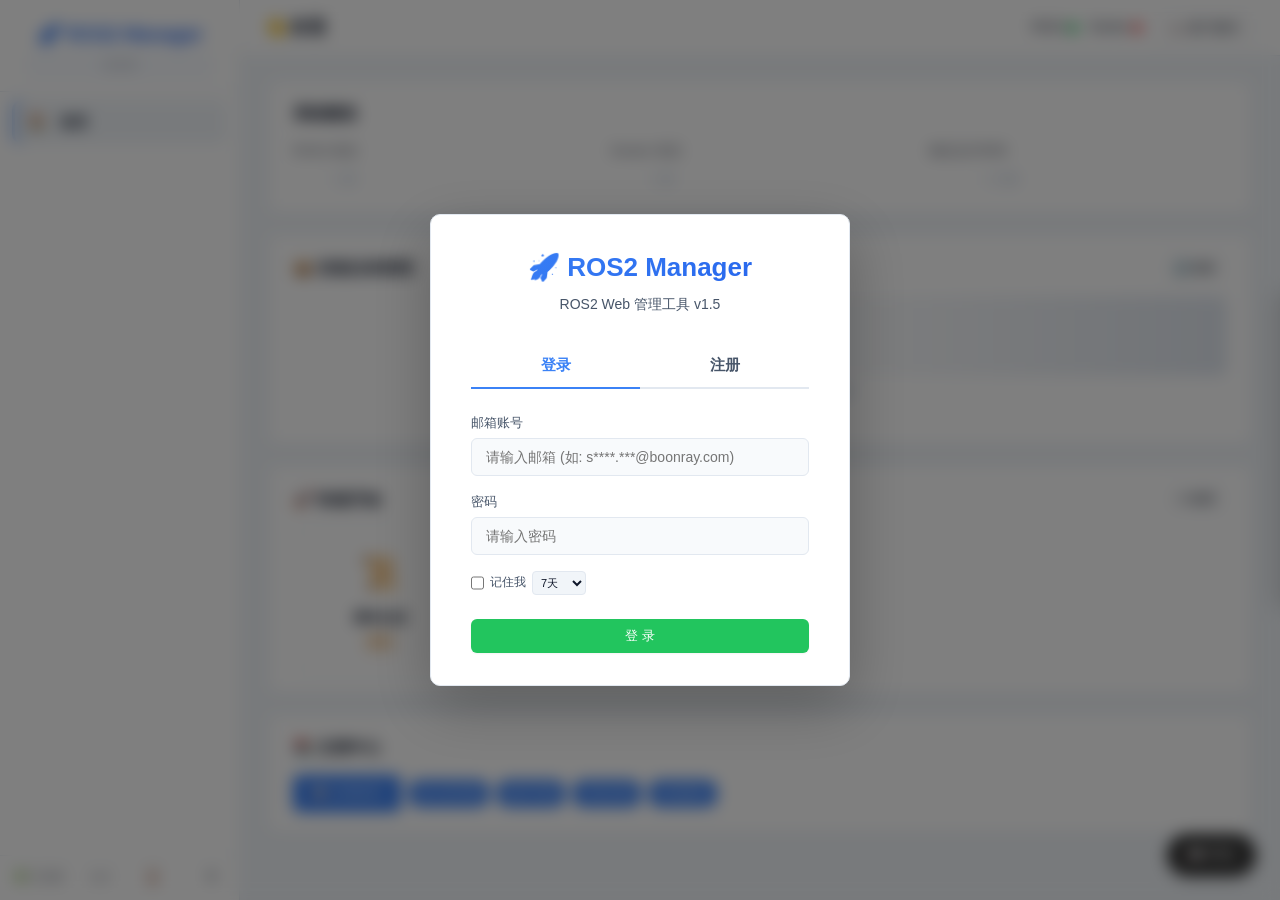
==== frontend/index.html @ 26617438 "first commit" ====
<!--
版权所有：上海伯镭科技有限公司
@File    :  index.html
@Time    :  2026/06/26 10:26:00
@Author  :  Fox
@Version :  3.5
@Desc    :  ROS2 Web 管理工具 - 前端主页面

            代码结构：
            1. 页面元信息与外部依赖
            2. 登录注册弹窗
            3. 侧边栏导航
            4. 主内容面板
            5. 脚本与运行时依赖
            8. 启动入口
-->
<!DOCTYPE html>
<html lang="zh-CN">
<head>
    <meta charset="UTF-8" />
    <meta name="viewport" content="width=device-width, initial-scale=1.0" />
    <title>ROS2 Web Manager v2.0</title>

    <!-- ===== 外部依赖 ===== -->
    <!-- xterm.css 已改为按需加载（首次打开终端时由 loadTerminalModule 注入） -->

    <!-- ===== 自定义样式 ===== -->
    <link rel="stylesheet" href="css/sj_style.css" />
    <!-- onboarding.css 非首屏关键，异步加载避免阻塞渲染 -->
    <link rel="stylesheet" href="css/onboarding.css" media="print" onload="this.media='all'" />
    <style>
        /* API 文档模态框样式 */
        #apiDocsModal {
            align-items: flex-start !important;
            padding-top: 3vh !important;
        }
        #apiDocsModal .modal-content {
            transform: none !important;
            animation: none !important;
        }
        #apiDocsModal #apiDocsModalContent {
            background: var(--bg-card);
            border: 1px solid var(--border-color);
            border-radius: var(--radius);
            box-shadow: 0 10px 60px rgba(0,0,0,0.3);
            height: 92vh;
            width: 95vw;
            max-width: 95vw;
            display: flex;
            flex-direction: column;
            overflow: hidden;
        }
        #apiDocsModal #apiDocsContainer {
            flex: 1;
            position: relative;
            overflow: hidden;
            background: white;
        }
        /* 骨架屏 */
        .skeleton {
            background: linear-gradient(90deg, var(--bg-secondary) 25%, var(--border-color) 50%, var(--bg-secondary) 75%);
            background-size: 200% 100%;
            animation: skeleton-loading 1.5s infinite;
            border-radius: 4px;
        }
        @keyframes skeleton-loading {
            0% { background-position: 200% 0; }
            100% { background-position: -200% 0; }
        }
        .skeleton-line { height: 14px; margin: 6px 0; border-radius: 4px; }
        .skeleton-block { height: 80px; border-radius: 8px; margin: 8px 0; }
        /* 安装包上传 */
        .upload-zone {
            border: 2px dashed var(--border-color);
            border-radius: 12px;
            padding: 40px 20px;
            text-align: center;
            cursor: pointer;
            transition: all 0.2s;
            background: var(--bg-primary);
        }
        .upload-zone:hover, .upload-zone.dragover {
            border-color: var(--primary);
            background: rgba(99,102,241,0.05);
        }
        .upload-zone.uploading { pointer-events: none; opacity: 0.7; }
        .install-tree {
            font-family: 'Courier New', monospace;
            font-size: 13px;
            max-height: 280px;
            overflow-y: auto;
            background: var(--bg-secondary);
            border-radius: 8px;
            padding: 12px;
            line-height: 1.8;
        }
        .install-tree .tree-dir { color: var(--primary); font-weight: 600; }
        .install-tree .tree-file { color: var(--text-secondary); }
        .progress-bar-container {
            height: 8px; background: var(--bg-secondary);
            border-radius: 4px; overflow: hidden;
            margin-top: 12px; display: none;
        }
        .progress-bar-fill {
            height: 100%; background: var(--primary);
            border-radius: 4px; width: 0%; transition: width 0.3s;
        }
        .port-warning {
            background: #fff3cd; color: #856404;
            border: 1px solid #ffc107; border-radius: 6px;
            padding: 8px 12px; margin-top: 8px; font-size: 13px;
        }
        [data-theme="dark"] .port-warning {
            background: #4a3f00; color: #ffcc00; border-color: #856404;
        }
    </style>
    
    <!-- ===== Favicon ===== -->
    <link rel="icon" href="/ui/favicon.ico" type="image/x-icon" />
</head>
<body data-theme="light">

    <!-- ============================================================
    Toast 容器
    ============================================================ -->
    <div class="toast-container" id="toastContainer"></div>

    <!-- 自定义确认对话框 -->
    <div id="customConfirmModal" style="display:none;position:fixed;top:0;left:0;width:100%;height:100%;background:rgba(0,0,0,0.5);z-index:99999;align-items:center;justify-content:center;">
        <div style="background:var(--bg-primary);border-radius:12px;padding:28px;max-width:400px;width:90%;box-shadow:0 8px 32px rgba(0,0,0,0.3);">
            <div id="customConfirmMessage" style="font-size:15px;color:var(--text-primary);margin-bottom:20px;line-height:1.6;"></div>
            <div style="display:flex;gap:10px;justify-content:flex-end;">
                <button id="customConfirmCancel" class="btn btn-outline" style="padding:8px 20px;border-radius:8px;">取消</button>
                <button id="customConfirmOk" class="btn btn-danger" style="padding:8px 20px;border-radius:8px;background:#dc3545;color:white;border:none;">确定</button>
            </div>
        </div>
    </div>

    <!-- ============================================================
    右下角帮助按钮和面板
    ============================================================ -->
    <button class="help-float-btn" id="helpFloatBtn" onclick="toggleHelpPanel()" style="background:#333; color:#fff; border-color:#333;">
        📖 帮助
    </button>
    <div class="help-panel-overlay" id="helpPanelOverlay" style="display:none" onclick="closeHelpPanel()"></div>
    <div class="help-panel-modal" id="helpPanelModal">
        <div class="help-panel-header">
            <span class="help-panel-title">📖 帮助文档</span>
            <button class="help-panel-close" onclick="closeHelpPanel()">✕</button>
        </div>
        <div class="help-panel-body">
            <div class="help-panel-tabs" id="helpPanelTabs">
            </div>
            <div class="help-panel-content">
                <div id="helpPanelContent" class="help-panel-content-view" style="white-space:pre-wrap; padding:12px; background:var(--bg-input); border-radius:var(--radius); min-height:200px; max-height:400px; overflow-y:auto;"></div>
                <div class="help-panel-actions" style="display:none">
                    <button class="btn btn-sm" onclick="saveHelpContent(currentHelpTab)">💾 保存</button>
                    <button class="btn btn-sm btn-outline" onclick="loadHelpContent(currentHelpTab)">↩ 重置</button>
                </div>
            </div>
        </div>
    </div>

    <!-- ============================================================
    登录/注册遮罩层
    ============================================================ -->
    <div class="auth-overlay" id="authOverlay">
        <div class="auth-modal">
            <div class="auth-header">
                <h2>🚀 ROS2 Manager</h2>
                <p>ROS2 Web 管理工具 v1.5</p>
            </div>
            <!-- 登录表单 -->
            <div class="auth-form" id="loginForm">
                <div class="auth-tabs">
                    <span class="auth-tab active" data-tab="login" onclick="switchAuthTab('login')">登录</span>
                    <span class="auth-tab" data-tab="register" onclick="switchAuthTab('register')">注册</span>
                </div>
                <div class="auth-body">
                    <div class="auth-field">
                        <label>邮箱账号</label>
                        <input type="text" id="loginUsername" placeholder="请输入邮箱 (如: s****.***@boonray.com)" />
                    </div>
                    <div class="auth-field">
                        <label>密码</label>
                        <input type="password" id="loginPassword" placeholder="请输入密码" />
                    </div>
                    <div style="display:flex;align-items:center;gap:6px;margin-bottom:4px;flex-wrap:wrap;">
                        <input type="checkbox" id="loginRememberMe" style="width:auto;margin:0;">
                        <label for="loginRememberMe" style="font-size:12px;color:var(--text-secondary);cursor:pointer;margin:0;">记住我</label>
                        <select id="loginRememberDays" style="font-size:11px;padding:2px 4px;height:24px;border:1px solid var(--border-color);border-radius:4px;background:var(--bg-primary);color:var(--text-primary);">
                            <option value="7">7天</option>
                            <option value="15">15天</option>
                            <option value="30">30天</option>
                        </select>
                    </div>
                    <button class="btn btn-success auth-btn" onclick="if(typeof handleLogin==='function'){handleLogin();}else{console.error('handleLogin 未定义，请检查 sj_script.js 是否加载完成');}">登 录</button>
                    <div class="auth-error" id="loginError"></div>
                </div>
            </div>
            <!-- 注册表单 -->
            <div class="auth-form" id="registerForm" style="display:none;">
                <div class="auth-tabs">
                    <span class="auth-tab" data-tab="login" onclick="switchAuthTab('login')">登录</span>
                    <span class="auth-tab active" data-tab="register" onclick="switchAuthTab('register')">注册</span>
                </div>
                <div class="auth-body">
                    <div class="auth-field">
                        <label>用户名</label>
                        <input type="text" id="registerUsername" placeholder="请输入用户名" />
                        <small style="color:var(--text-muted);font-size:11px;display:block;margin-top:2px;">格式：名.姓@boonray.com（如 john.doe@boonray.com）</small>
                    </div>
                    <div class="auth-field">
                        <label>密码</label>
                        <input type="password" id="registerPassword" placeholder="请输入密码（至少6位）" />
                        <small style="color:var(--text-muted);font-size:11px;display:block;margin-top:2px;">首字母大写，含字母、特殊符号，不含连续数字（如 123、456）</small>
                    </div>
                    <div class="auth-field">
                        <label>确认密码</label>
                        <input type="password" id="registerPasswordConfirm" placeholder="请再次输入密码" />
                    </div>
                    <button class="btn btn-success auth-btn" onclick="handleRegister()">注 册</button>
                    <div class="auth-error" id="registerError"></div>
                    <div style="text-align:center;margin-top:8px;">
                        <small style="color:var(--text-muted);font-size:11px;">注册管理员需要审批？请联系 <a href="mailto:shijie.guo@boonray.com" style="color:var(--primary);">shijie.guo@boonray.com</a></small>
                    </div>
                </div>
            </div>
        </div>
    </div>

    <!-- ============================================================
    侧边栏 - 全新优雅设计
    ============================================================ -->
    <aside class="sidebar" id="sidebar">
        <!-- 头部 -->
        <div class="sidebar-header">
            <h2>🚀 ROS2 Manager</h2>
            <div class="version" id="sidebarUserInfo">未登录</div>
        </div>

        <!-- 导航菜单 -->
        <nav class="sidebar-nav" id="sidebarNav">
            <!-- 首页 -->
            <div class="nav-item active" data-panel="welcome" data-tip="🏠 首页">
                <span class="icon">🏠</span>
                <span class="label">首页</span>
            </div>

            <!-- 容器与脚本 -->
            <div class="nav-section" id="nav-section-containers">
                <div class="nav-section-title">容器与脚本</div>
                <div class="nav-item" data-panel="scripts" data-tip="📜 脚本" onclick="toggleSubMenu('scripts')">
                    <span class="icon">📜</span>
                    <span class="label">脚本生成</span>
                </div>
                <div class="nav-item nav-sub" data-panel="advanced-scripts" data-tip="📜 脚本增强" style="display:none;">
                    <span class="icon">📜</span>
                    <span class="label">脚本执行增强</span>
                </div>
                <div class="nav-item" data-panel="vehicle" data-tip="🚛 仿真车启动">
                    <span class="icon">🚛</span>
                    <span class="label">仿真车启动</span>
                </div>
                <div class="nav-item" data-panel="docker" data-tip="🐳 Docker" onclick="toggleSubMenu('docker')">
                    <span class="icon">🐳</span>
                    <span class="label">Docker 管理</span>
                </div>
                <div class="nav-item nav-sub" data-panel="advanced-docker" data-tip="🐳 容器增强" style="display:none;">
                    <span class="icon">🐳</span>
                    <span class="label">容器管理增强</span>
                </div>
                <div class="nav-item" data-panel="images" data-tip="💿 镜像">
                    <span class="icon">💿</span>
                    <span class="label">镜像管理</span>
                </div>
            </div>

            <!-- 工具箱 -->
            <div class="nav-section" id="nav-section-toolbox">
                <div class="nav-section-title">工具箱</div>
                <div class="nav-item" data-panel="traffic" data-tip="🚦 红绿灯">
                    <span class="icon">🚦</span>
                    <span class="label">红绿灯模拟</span>
                </div>
                <div class="nav-item" data-panel="advanced-fault" data-tip="💥 故障">
                    <span class="icon">💥</span>
                    <span class="label">故障注入</span>
                </div>
                <div class="nav-item" data-panel="tools" data-tip="⚙️ install配置">
                    <span class="icon">⚙️</span>
                    <span class="label">install配置</span>
                </div>
            </div>

            <!-- ROS2 功能控制 -->
            <div class="nav-section" id="nav-section-ros2">
                <div class="nav-section-title">ROS2 功能控制</div>
                <div class="nav-item" data-panel="simulation" data-tip="🎮 仿真">
                    <span class="icon">🎮</span>
                    <span class="label">仿真控制</span>
                </div>
                <div class="nav-item" data-panel="topics" data-tip="📡 话题">
                    <span class="icon">📡</span>
                    <span class="label">话题查看</span>
                </div>
                <div class="nav-item" data-panel="nodes" data-tip="🔷 节点">
                    <span class="icon">🔷</span>
                    <span class="label">节点管理</span>
                </div>
                <div class="nav-item" data-panel="services" data-tip="🔧 服务">
                    <span class="icon">🔧</span>
                    <span class="label">服务管理</span>
                </div>
                <div class="nav-item" data-panel="actions" data-tip="⚡ Action">
                    <span class="icon">⚡</span>
                    <span class="label">Action 管理</span>
                </div>
            </div>

            <!-- 工单系统 -->
            <div class="nav-section" id="nav-section-tickets">
                <div class="nav-section-title">🎫 工单系统</div>
                <div class="nav-item" data-panel="tickets" data-tip="🎫 工单列表">
                    <span class="icon">🎫</span>
                    <span class="label">工单管理</span>
                </div>
            </div>

            <!-- 高级功能 -->
            <div class="nav-section" id="nav-section-advanced">
                <div class="nav-section-title">🔧 高级功能</div>
                <div class="nav-item" data-panel="advanced-extend" data-tip="🔌 拓展">
                    <span class="icon">🔌</span>
                    <span class="label">拓展功能</span>
                </div>
                </div>

            <!-- 设置 -->
            <div class="nav-section" id="nav-section-settings">
                <div class="nav-section-title">⚙️ 设置</div>
                <div class="nav-item" data-panel="monitor" data-tip="📊 监控">
                    <span class="icon">📊</span>
                    <span class="label">系统监控</span>
                </div>
                <div class="nav-item" data-panel="api-manager" data-tip="📡 API">
                    <span class="icon">📡</span>
                    <span class="label">REST API 管理</span>
                </div>
                <div class="nav-item" data-panel="theme" data-tip="🎨 主题">
                    <span class="icon">🎨</span>
                    <span class="label">主题设置</span>
                </div>
                <div class="nav-item" data-panel="settings" data-tip="⚙️ 系统">
                    <span class="icon">⚙️</span>
                    <span class="label">系统设置</span>
                </div>
            </div>
        </nav>
        <!-- ★★★ 菜单防闪烁：在 HTML 解析阶段立即根据本地缓存的 role/permissions 显隐菜单项 ★★★ -->
        <script>
        (function(){
            try {
                var role = localStorage.getItem('ros2_web_role') || 'user';
                var perms = JSON.parse(localStorage.getItem('ros2_web_permissions') || '[]');
                var items = document.querySelectorAll('.sidebar-nav .nav-item[data-panel]');
                for (var i = 0; i < items.length; i++) {
                    var it = items[i];
                    if (it.classList.contains('nav-sub')) continue; // 子菜单由 initSubMenuVisibility 管理
                    var p = it.getAttribute('data-panel');
                    if (role === 'admin' || p === 'welcome' || perms.indexOf(p) !== -1) {
                        it.style.display = 'flex';
                    } else {
                        it.style.display = 'none';
                    }
                }
                // 非管理员：隐藏没有可见子项的分组标题
                if (role !== 'admin') {
                    var sections = document.querySelectorAll('.sidebar-nav .nav-section');
                    for (var s = 0; s < sections.length; s++) {
                        var kids = sections[s].querySelectorAll('.nav-item[data-panel]:not(.nav-sub)');
                        var any = false;
                        for (var k = 0; k < kids.length; k++) {
                            if (kids[k].style.display !== 'none') { any = true; break; }
                        }
                        sections[s].style.display = any ? '' : 'none';
                    }
                }
            } catch(e) { console.warn('菜单预渲染失败:', e); }
        })();
        </script>

        <!-- 底部状态栏 -->
        <div class="sidebar-footer">
            <span id="wsStatus">🟢 已连接</span>
            <span style="font-size:11px;" id="userRoleDisplay">user</span>
            <button class="footer-toggle" onclick="handleLogout()" title="退出登录">🚪</button>
            <button class="footer-toggle" id="sidebarToggleBtn" onclick="toggleSidebar()">◀</button>
        </div>
    </aside>

    <!-- ============================================================
    主内容
    ============================================================ -->
    <div class="main-content">
        <!-- 顶栏 -->
        <header class="topbar">
            <div class="topbar-left">
                <h3 id="panelTitle">👋 欢迎</h3>
            </div>
            <div class="topbar-right">
                <span style="font-size:12px;display:flex;align-items:center;gap:4px;">
                    ROS2 <span class="status-dot online" id="ros2Status"></span>
                </span>
                <span style="font-size:12px;display:flex;align-items:center;gap:4px;">
                    Docker <span class="status-dot offline" id="dockerStatus"></span>
                </span>
                <button onclick="Onboarding.startReview()" title="复习操作指引">📖 复习指引</button>
            </div>
        </header>

        <!-- 面板容器 -->
        <div class="panel-container" id="panelContainer">
            <!-- ============================================================
            面板：欢迎页面
            ============================================================ -->
            <div class="panel active" id="panel-welcome">
                <div class="card">
                    <div class="card-title">系统概览</div>
                    <div style="display:flex; flex-wrap:wrap; gap:20px;">
                        <div style="flex:1; min-width:150px;">
                            <div style="font-size:13px; opacity:0.7;">ROS2 状态</div>
                            <div style="font-size:20px; font-weight:600;" id="welcomeRos2Status"><span class="skeleton skeleton-line" style="display:inline-block;width:64px;vertical-align:middle;"></span></div>
                        </div>
                        <div style="flex:1; min-width:150px;">
                            <div style="font-size:13px; opacity:0.7;">Docker 状态</div>
                            <div style="font-size:20px; font-weight:600;" id="welcomeDockerStatus"><span class="skeleton skeleton-line" style="display:inline-block;width:64px;vertical-align:middle;"></span></div>
                        </div>
                        <div style="flex:1; min-width:180px;">
                            <div style="font-size:13px; opacity:0.7;">稳定运行时间</div>
                            <div style="font-size:20px; font-weight:600;" id="welcomeUptime"><span class="skeleton skeleton-line" style="display:inline-block;width:90px;vertical-align:middle;"></span></div>
                        </div>
                    </div>
                </div>
                <div class="card" id="installPackageCard">
                    <div class="card-title" style="display:flex;justify-content:space-between;align-items:center;">
                        <span>📦 安装目录管理</span>
                        <div style="display:flex;gap:6px;align-items:center;">
                            <!-- v3.6 管理员专属下拉切换器 -->
                            <select id="workspaceUserSelect" style="display:none;font-size:12px;padding:2px 6px;" onchange="onWorkspaceUserChange(this.value)" title="切换用户工作空间（仅管理员）"></select>
                            <button class="btn btn-sm btn-outline" onclick="checkInstallStatus()">🔄 刷新</button>
                        </div>
                    </div>
                    <div id="installStatusContent">
                        <div class="skeleton skeleton-block"></div>
                        <div class="skeleton skeleton-line" style="width:60%"></div>
                        <div class="skeleton skeleton-line" style="width:40%"></div>
                    </div>
                    <!-- v3.6 部署确认 & 操作历史入口 -->
                    <div id="installDeployBar" style="display:none;margin-top:10px;padding-top:10px;border-top:1px dashed #eee;">
                        <div class="btn-group" style="flex-wrap:wrap;gap:6px;">
                            <button class="btn btn-sm btn-success" id="deployBkBtn" onclick="deployInstallToBk()">🚀 部署到bk空间</button>
                            <button class="btn btn-sm btn-secondary" onclick="showBkHistoryModal()">📜 操作历史 / 回滚</button>
                        </div>
                    </div>
                </div>
                <div class="card">
                    <div class="card-title" style="display:flex;justify-content:space-between;align-items:center;">
                        <span>🚀 快速开始</span>
                        <button class="btn btn-sm btn-outline" onclick="showQuickStartConfig()">⚙ 配置</button>
                    </div>
                    <div class="welcome-grid" id="quickStartGrid">
                        <!-- 动态生成 -->
                    </div>
                </div>
                <div class="card">
                    <div class="card-title">📚 文档中心</div>
                    <div style="display:flex;gap:8px;flex-wrap:wrap;align-items:center;">
                        <a class="btn btn-primary" href="/doc/index.html" target="_blank">📖 文档首页</a>
                        <a class="btn btn-sm" href="/doc/onboarding.html" target="_blank">新入职手册</a>
                        <a class="btn btn-sm" href="/doc/operations.html" target="_blank">操作手册</a>
                        <a class="btn btn-sm" href="/doc/development.html" target="_blank">开发文档</a>
                        <a class="btn btn-sm" href="/doc/value-report.html" target="_blank">价值报告</a>
                    </div>
                </div>
            </div>

            <!-- ============================================================
            面板：仿真控制
            ============================================================ -->
            <div class="panel" id="panel-simulation">
                <div class="card">
                    <div class="card-title">🔼 启动仿真</div>
                    <div style="display:flex;gap:8px;flex-wrap:wrap">
                        <input type="text" id="launchCmd" placeholder="ros2 launch simulation_launches simulation.launch.py" style="flex:1;min-width:220px;">
                        <button class="btn btn-success" onclick="startSimulation()">▶ 启动</button>
                    </div>
                </div>
                <div class="card">
                    <div class="card-title">🕹 速度控制 (cmd_vel)</div>
                    <div class="cmd-vel-panel">
                        <div class="joystick-grid">
                            <div></div>
                            <button class="joystick-btn" onmousedown="sendVel(0.5,0)" onmouseup="sendVel(0,0)" ontouchstart="sendVel(0.5,0)" ontouchend="sendVel(0,0)">▲</button>
                            <div></div>
                            <button class="joystick-btn" onmousedown="sendVel(0,0.5)" onmouseup="sendVel(0,0)" ontouchstart="sendVel(0,0.5)" ontouchend="sendVel(0,0)">◀</button>
                            <button class="joystick-btn joystick-center" onclick="sendVel(0,0)">⏹</button>
                            <button class="joystick-btn" onmousedown="sendVel(0,-0.5)" onmouseup="sendVel(0,0)" ontouchstart="sendVel(0,-0.5)" ontouchend="sendVel(0,0)">▶</button>
                            <div></div>
                            <button class="joystick-btn" onmousedown="sendVel(-0.5,0)" onmouseup="sendVel(0,0)" ontouchstart="sendVel(-0.5,0)" ontouchend="sendVel(0,0)">▼</button>
                            <div></div>
                        </div>
                        <div class="speed-sliders">
                            <div class="slider-group"><label>线速度 X (m/s): <span id="linearVal">0.00</span></label><input type="range" id="linearSlider" min="-2" max="2" step="0.1" value="0" oninput="updateSliderVal()"></div>
                            <div class="slider-group"><label>角速度 Z (rad/s): <span id="angularVal">0.00</span></label><input type="range" id="angularSlider" min="-3" max="3" step="0.1" value="0" oninput="updateSliderVal()"></div>
                            <div class="slider-group"><label>话题:</label><input type="text" id="cmdVelTopic" value="/cmd_vel" style="width:100%"></div>
                            <button class="btn" onclick="sendSliderVel()">📤 发送速度指令</button>
                        </div>
                    </div>
                </div>
            </div>

            <!-- ============================================================
            面板：话题查看
            ============================================================ -->
            <div class="panel" id="panel-topics">
                <div class="card" data-card-id="topics-main">
                    <div class="card-title" style="display:flex; justify-content:space-between; align-items:center;">
                        <span>活跃话题</span>
                        <span class="collapse-toggle" onclick="toggleCard('topics-main')"><span id="topics-main-icon">▼</span> 收起</span>
                    </div>
                    <div class="collapsible-content expanded" id="topics-main-content">
                        <div class="btn-group" style="margin-bottom:12px;flex-wrap:wrap;gap:6px;">
                            <input type="text" id="topicFilter" placeholder="🔍 筛选话题名称" style="flex:1;min-width:200px;" oninput="filterTopics()">
                            <button class="btn" onclick="loadTopics()">🔄 刷新</button>
                        </div>
                        <div style="overflow-x:auto">
                            <table class="data-table">
                                <thead><tr><th>话题名称</th><th>操作</th></tr></thead>
                                <tbody id="topicsTableBody"><tr><td colspan="2" style="text-align:center;opacity:0.5">点击刷新加载</td></tr></tbody>
                            </table>
                        </div>
                    </div>
                </div>
                <div class="card" id="topicDetailCard" style="display:none">
                    <div class="card-title">📋 详情: <span id="topicDetailName"></span></div>
                    <div id="topicDetailContent"></div>
                </div>
            </div>

            <!-- ============================================================
            面板：节点管理
            ============================================================ -->
            <div class="panel" id="panel-nodes">
                <div class="card" data-card-id="nodes-main">
                    <div class="card-title" style="display:flex; justify-content:space-between; align-items:center;">
                        <span>运行中的节点</span>
                        <span class="collapse-toggle" onclick="toggleCard('nodes-main')"><span id="nodes-main-icon">▼</span> 收起</span>
                    </div>
                    <div class="collapsible-content expanded" id="nodes-main-content">
                        <div class="btn-group" style="margin-bottom:12px;flex-wrap:wrap;gap:6px;">
                            <input type="text" id="nodeFilter" placeholder="🔍 筛选节点名称" style="flex:1;min-width:200px;" oninput="filterNodes()">
                            <button class="btn" onclick="loadNodes()">🔄 刷新</button>
                        </div>
                        <div style="overflow-x:auto">
                            <table class="data-table">
                                <thead><tr><th>节点名称</th><th>操作</th></tr></thead>
                                <tbody id="nodesTableBody"><tr><td colspan="2" style="text-align:center;opacity:0.5">点击刷新加载</td></tr></tbody>
                            </table>
                        </div>
                    </div>
                </div>
                <div class="card" id="nodeDetailCard" style="display:none">
                    <div class="card-title">📋 详情: <span id="nodeDetailName"></span></div>
                    <pre id="nodeDetailContent" style="white-space:pre-wrap;font-size:13px;background:var(--bg-input);padding:12px;border-radius:var(--radius);margin-top:8px;"></pre>
                </div>
                </div>

            <!-- ============================================================
            面板：服务管理
            ============================================================ -->
            <div class="panel" id="panel-services">
                <div class="card" data-card-id="services-main">
                    <div class="card-title" style="display:flex; justify-content:space-between; align-items:center;">
                        <span>可用服务</span>
                        <span class="collapse-toggle" onclick="toggleCard('services-main')"><span id="services-main-icon">▼</span> 收起</span>
                    </div>
                    <div class="collapsible-content expanded" id="services-main-content">
                        <div class="btn-group" style="margin-bottom:12px;flex-wrap:wrap;gap:6px;">
                            <input type="text" id="serviceFilter" placeholder="🔍 筛选服务名称" style="flex:1;min-width:200px;" oninput="filterServices()">
                            <button class="btn" onclick="loadServices()">🔄 刷新</button>
                        </div>
                        <div style="overflow-x:auto">
                            <table class="data-table">
                                <thead><tr><th>服务名称</th><th>操作</th></tr></thead>
                                <tbody id="servicesTableBody"><tr><td colspan="2" style="text-align:center;opacity:0.5">点击刷新加载</td></tr></tbody>
                            </table>
                        </div>
                    </div>
                </div>
                <div class="card" id="serviceCallCard" style="display:none">
                    <div class="card-title">📞 调用: <span id="serviceCallName"></span></div>
                    <div style="margin-bottom:8px"><label style="font-size:12px">类型: <span id="serviceCallType"></span></label></div>
                    <textarea id="serviceCallData" rows="4" style="width:100%;" placeholder="服务请求数据，如: &quot;{data: 1}&quot;"></textarea>
                    <button class="btn btn-success" onclick="callServiceAction()" style="margin-top:8px">📞 调用</button>
                    <pre id="serviceCallResult" style="margin-top:8px;white-space:pre-wrap;font-size:12px;max-height:200px;overflow-y:auto;background:var(--bg-input);padding:10px;border-radius:var(--radius);"></pre>
                </div>
                </div>

            <!-- ============================================================
            面板：Action 管理
            ============================================================ -->
            <div class="panel" id="panel-actions">
                <div class="card" data-card-id="actions-main">
                    <div class="card-title" style="display:flex; justify-content:space-between; align-items:center;">
                        <span>可用 Action</span>
                        <span class="collapse-toggle" onclick="toggleCard('actions-main')"><span id="actions-main-icon">▼</span> 收起</span>
                    </div>
                    <div class="collapsible-content expanded" id="actions-main-content">
                        <div class="btn-group" style="margin-bottom:12px">
                            <button class="btn" onclick="loadActions()">🔄 刷新</button>
                        </div>
                        <div style="overflow-x:auto">
                            <table class="data-table">
                                <thead><tr><th>Action 名称</th><th>操作</th></tr></thead>
                                <tbody id="actionsTableBody"><tr><td colspan="2" style="text-align:center;opacity:0.5">点击刷新加载</td></tr></tbody>
                            </table>
                        </div>
                    </div>
                </div>
                <div class="card" id="actionGoalCard" style="display:none">
                    <div class="card-title">🎯 发送目标: <span id="actionGoalName"></span></div>
                    <div style="margin-bottom:8px"><label style="font-size:12px">类型:</label><input type="text" id="actionGoalType" style="width:100%;margin-top:4px" placeholder="my_pkg/action/MyAction"></div>
                    <textarea id="actionGoalData" rows="4" style="width:100%;" placeholder="目标数据，如: &quot;{order: 1}&quot;"></textarea>
                    <button class="btn btn-success" onclick="sendActionGoal()" style="margin-top:8px">🎯 发送</button>
                    <pre id="actionGoalResult" style="margin-top:8px;white-space:pre-wrap;font-size:12px;max-height:200px;overflow-y:auto;background:var(--bg-input);padding:10px;border-radius:var(--radius);"></pre>
                </div>
            </div>

            <!-- ============================================================
            面板：Docker 管理
            ============================================================ -->
            <div class="panel" id="panel-docker">
                <div class="card">
                    <div class="card-title">🎯 容器选择状态</div>
                    <div id="containerSelectStatus" style="font-size:14px; padding:4px 0;">⚠️ 未选中容器，ROS2 功能不可用</div>
                </div>
                <div class="card">
                    <div class="card-title" style="display:flex; justify-content:space-between; align-items:center;">
                        <span>容器列表</span>
                        <span class="collapse-toggle" id="containersCollapseToggle" onclick="toggleContainersCollapse()"><span id="containersToggleIcon">▶</span> 展开</span>
                    </div>
                    <div class="collapsible-content" id="containersCollapsible">
                        <div class="btn-group" style="margin-bottom:12px">
                            <button class="btn" onclick="loadContainers(false, 'ros2_')">🔄 刷新</button>
                            <button class="btn btn-outline" onclick="loadContainers(true, '')">📋 全部</button>
                            <button class="btn btn-primary" onclick="loadContainers(false, 'ros2_')">🔍 ROS2 容器</button>
                            <button class="btn btn-outline" onclick="loadContainers(false, '!ros2_')">📦 其他容器</button>
                            <button class="btn btn-warning admin-only" onclick="stopAllRos2()">⏹ 停止全部 ROS2</button>
                            <button class="btn btn-outline admin-only" onclick="syncTime()">🕐 同步时间</button>
                        </div>
                        <div style="overflow-x:auto">
                            <table class="data-table">
                                <thead>
                                    <tr>
                                        <th>名称</th>
                                        <th>镜像</th>
                                        <th>容器运行状态</th>
                                        <th>运行时长</th>
                                        <th>云平台连接</th>
                                        <th>操作</th>
                                    </tr>
                                </thead>
                                <tbody id="containersTableBody">
                                    <tr>
                                        <td colspan="6" style="text-align:center;color:var(--error)">⚠️ 无法连接 Docker 守护进程</td></tr>
                                </tbody>
                            </table>
                        </div>
                    </div>
                </div>
                <div class="card" id="containerLogCard" style="display:none">
                    <div class="card-title" style="display:flex; justify-content:space-between; align-items:center;">
                        <span>📜 日志: <span id="containerLogName"></span></span>
                        <div>
                            <button class="btn btn-sm" onclick="loadContainerLogs('docker')">🐳 Docker 日志</button>
                            <button class="btn btn-sm" onclick="loadContainerLogs('ros2')">🤖 ROS2 日志</button>
                            <button class="btn btn-sm btn-outline" onclick="document.getElementById('containerLogCard').style.display='none'">✕ 关闭</button>
                        </div>
                    </div>
                    <div class="log-container" id="containerLogContent"></div>
                </div>
                <div class="card" id="containerExecCard" style="display:none">
                    <div class="card-title" style="display:flex; justify-content:space-between; align-items:center;">
                        <span>💻 命令: <span id="containerExecName"></span></span>
                        <div><button class="btn btn-sm" onclick="refreshContainerExec()">🔄 清空</button><button class="btn btn-sm btn-outline" onclick="document.getElementById('containerExecCard').style.display='none'">✕ 关闭</button></div>
                    </div>
                    <div style="display:flex;gap:8px;position:relative;">
                        <input type="text" id="containerExecCmd" placeholder="ros2 node list" list="cmdList" style="flex:1;min-width:200px;" autocomplete="off">
                        <datalist id="cmdList">
                            <option value="ros2 node list"><option value="ros2 topic list"><option value="ros2 service list">
                            <option value="ros2 action list"><option value="ros2 param list"><option value="ros2 node info /xxx">
                            <option value="ros2 topic echo /xxx --once"><option value="ros2 topic echo /localization/localization_data --once">
                            <option value="ros2 service call /xxx"><option value="ros2 launch simulation_launches simulation_launch.py">
                            <option value="ls -la"><option value="pwd"><option value="echo $ROS_DOMAIN_ID"><option value="env">
                            <option value="ps aux"><option value="top -b -n 1"><option value="htop"><option value="df -h"><option value="free -m"><option value="cat /etc/os-release">
                        </datalist>
                        <button class="btn btn-sm" onclick="execContainerCmd()">▶ 执行</button>
                    </div>
                    <pre id="containerExecResult" style="margin-top:8px;white-space:pre-wrap;font-size:12px;max-height:200px;overflow-y:auto;background:var(--bg-input);padding:10px;border-radius:var(--radius);"></pre>
                </div>
                <div class="card" id="containerUpdateCard" style="display:none">
                    <div class="card-title" style="display:flex; justify-content:space-between; align-items:center;">
                        <span>⚙ 资源调整: <span id="containerUpdateName"></span></span>
                        <div><button class="btn btn-sm" onclick="refreshContainerUpdate()">🔄 刷新</button><button class="btn btn-sm btn-outline" onclick="document.getElementById('containerUpdateCard').style.display='none'">✕ 关闭</button></div>
                    </div>
                    <div style="display:flex;gap:12px;flex-wrap:wrap;align-items:end">
                        <div><label style="font-size:12px">CPU 核心数</label><input type="number" id="containerCpus" step="0.5" min="0.5" value="2" style="width:100px"></div>
                        <div><label style="font-size:12px">内存 (GB)</label><input type="number" id="containerMem" step="0.5" min="0.5" value="4" style="width:100px"></div>
                        <button class="btn btn-sm" onclick="updateContainerRes()">💾 应用</button>
                    </div>
                </div>
            </div>

            <!-- ============================================================
            面板：脚本生成（8个路径只读）
            ============================================================ -->
            <div class="panel" id="panel-scripts">
                <div class="card" data-card-id="scripts-launch">
                    <div class="card-title" style="display:flex; justify-content:space-between; align-items:center;">
                        <span>🔍 Launch 文件扫描</span>
                        <span class="collapse-toggle" onclick="toggleCard('scripts-launch')"><span id="scripts-launch-icon">▼</span> 收起</span>
                    </div>
                    <div class="collapsible-content expanded" id="scripts-launch-content">
                        <div class="btn-group" style="margin-bottom:12px"><button class="btn" onclick="loadLaunchFiles()">🔍 扫描 Launch 文件</button></div>
                        <div id="launchFilesList"></div>
                    </div>
                </div>
                <div class="card" data-card-id="scripts-gen">
                    <div class="card-title" style="display:flex; justify-content:space-between; align-items:center;">
                        <span>⚡ 生成启动脚本</span>
                        <span class="collapse-toggle" onclick="toggleCard('scripts-gen')"><span id="scripts-gen-icon">▼</span> 收起</span>
                    </div>
                    <div class="collapsible-content expanded" id="scripts-gen-content">
                    <div style="display:grid; grid-template-columns:1fr 1fr; gap:14px 28px;">
                        <div style="display:flex; flex-direction:column; gap:4px;">
                            <label style="font-size:13px; font-weight:500; color:var(--text-secondary);">Launch 目录</label>
                            <input type="text" id="genLaunchDir" readonly style="width:100%; padding:8px 14px; border-radius:var(--radius); border:1px solid var(--border-color); background:var(--bg-input); color:var(--text-primary); font-size:13px; cursor:not-allowed; opacity:0.8;">
                        </div>
                        <div style="display:flex; flex-direction:column; gap:4px;">
                            <label style="font-size:13px; font-weight:500; color:var(--text-secondary);">脚本输出目录</label>
                            <input type="text" id="genScriptsDir" readonly style="width:100%; padding:8px 14px; border-radius:var(--radius); border:1px solid var(--border-color); background:var(--bg-input); color:var(--text-primary); font-size:13px; cursor:not-allowed; opacity:0.8;">                            
                        </div>
                        <div style="display:flex; flex-direction:column; gap:4px;">
                            <label style="font-size:13px; font-weight:500; color:var(--text-secondary);">日志目录</label>
                            <input type="text" id="genLogsDir" readonly style="width:100%; padding:8px 14px; border-radius:var(--radius); border:1px solid var(--border-color); background:var(--bg-input); color:var(--text-primary); font-size:13px; cursor:not-allowed; opacity:0.8;">
                        </div>
                        <div style="display:flex; flex-direction:column; gap:4px;">
                            <label style="font-size:13px; font-weight:500; color:var(--text-secondary);">Docker 镜像 <small style="color:var(--text-muted);">(🚗 仿真车镜像分组)</small></label>
                            <select id="genDockerImage" style="width:100%; padding:8px 14px; border-radius:var(--radius); border:1px solid var(--border-color); background:var(--bg-input); color:var(--text-primary); font-size:13px;">
                                <option value="ros2_humble_image:v1">ros2_humble_image:v1</option>
                            </select>
                        </div>
                        <div style="display:flex; flex-direction:column; gap:4px;">
                            <label style="font-size:13px; font-weight:500; color:var(--text-secondary);">宿主机 install</label>
                            <input type="text" id="genHostInstall" readonly style="width:100%; padding:8px 14px; border-radius:var(--radius); border:1px solid var(--border-color); background:var(--bg-input); color:var(--text-primary); font-size:13px; cursor:not-allowed; opacity:0.8;" placeholder="/home/fox/robotruck_ros2/install">
                        </div>
                        <div style="display:flex; flex-direction:column; gap:4px;">
                            <label style="font-size:13px; font-weight:500; color:var(--text-secondary);">容器内挂载</label>
                            <input type="text" id="genContainerInstall" readonly style="width:100%; padding:8px 14px; border-radius:var(--radius); border:1px solid var(--border-color); background:var(--bg-input); color:var(--text-primary); font-size:13px; cursor:not-allowed; opacity:0.8;" placeholder="/root/robotruck_ros2/install">
                        </div>
                        <div style="display:flex; flex-direction:column; gap:4px;">
                            <label style="font-size:13px; font-weight:500; color:var(--text-secondary);">Bag 存储</label>
                            <input type="text" id="genBagStorage" readonly style="width:100%; padding:8px 14px; border-radius:var(--radius); border:1px solid var(--border-color); background:var(--bg-input); color:var(--text-primary); font-size:13px; cursor:not-allowed; opacity:0.8;" placeholder="/home/fox/robotruck_ros2/Docker/bags">
                        </div>
                        <div style="display:flex; flex-direction:column; gap:4px;">
                            <label style="font-size:13px; font-weight:500; color:var(--text-secondary);">容器内 Bag 路径</label>
                            <input type="text" id="genContainerBagPath" readonly style="width:100%; padding:8px 14px; border-radius:var(--radius); border:1px solid var(--border-color); background:var(--bg-input); color:var(--text-primary); font-size:13px; cursor:not-allowed; opacity:0.8;" placeholder="/root/robotruck_ros2/bags">
                        </div>
                    </div>
                    <button class="btn btn-success" id="generateScriptsBtn" onclick="generateScripts()" style="margin-top:18px; padding:10px 32px; font-size:15px;">⚡ 生成 ROS2 脚本</button>
                    <button class="btn btn-outline" onclick="clearAllScripts()" style="margin-top:18px; padding:10px 20px; font-size:14px; margin-left:8px;">🗑 清空 Scripts</button>
                    <div id="genResult" style="margin-top:14px;"></div>
                    </div>
                </div>
                </div>

            <!-- ============================================================
            面板：仿真车启动
            ============================================================ -->
            <div class="panel" id="panel-vehicle">
                <div class="card">
                    <div class="card-title" style="display:flex; justify-content:space-between; align-items:center;">
                        <span>📄 启动车辆</span>
                        <span class="collapse-toggle" id="scriptsCollapseToggle" onclick="toggleScriptsCollapse()"><span id="scriptsToggleIcon">▶</span> 展开</span>
                    </div>
                    <div class="collapsible-content" id="scriptsCollapsible">
                        <div class="btn-group" style="margin-bottom:12px; flex-wrap:wrap; gap:6px;">
                            <input type="text" id="scriptFilter" placeholder="🔍 筛选脚本名" style="flex:1; min-width:150px;" oninput="filterScripts()">
                            <button class="btn" onclick="selectAllScripts()">☑ 全选</button>
                            <button class="btn" onclick="invertSelectScripts()">🔄 反选</button>
                            <button class="btn" onclick="clearSelectScripts()">✕ 取消</button>
                            <select id="batchExecMode" style="padding:4px 8px;">
                                <option value="顺序">顺序执行</option>
                                <option value="并行" selected>并行执行</option>
                            </select>
                            <button class="btn btn-success" id="batchExecuteBtn" onclick="batchExecuteScripts()">▶ 批量启动</button>
                            <button class="btn btn-warning" onclick="removeGpuFromScripts()">🗑 移除 GPU 参数</button>
                        </div>
                        <div style="overflow-x:auto">
                            <table class="data-table">
                                <thead><tr><th style="width:30px;"><input type="checkbox" id="selectAllScripts" onchange="toggleAllScripts()"></th><th>脚本名称</th><th>操作</th></tr></thead>
                                <tbody id="scriptsTableBody"><tr><td colspan="3" style="text-align:center;opacity:0.5">点击刷新加载</td></tr></tbody>
                            </table>
                        </div>
                    </div>
                </div>
            </div>

            <!-- ============================================================
            面板：镜像管理
            ============================================================ -->
            <div class="panel" id="panel-images">
                <div class="card">
                    <div class="card-title">本地镜像</div>
                    <div class="btn-group" style="margin-bottom:12px"><button class="btn" onclick="loadImages()">🔄 刷新</button></div>
                    <div style="overflow-x:auto">
                        <table class="data-table">
                            <thead><tr><th>标签</th><th>ID</th><th>大小</th><th>操作</th></tr></thead>
                            <tbody id="imagesTableBody"><tr><td colspan="4" style="text-align:center;opacity:0.5">点击刷新加载</td></tr></tbody>
                        </table>
                    </div>
                </div>
                <div class="card">
                    <div class="card-title">📥 导入镜像</div>
                    <div style="display:flex;gap:8px">
                        <input type="text" id="imageTarPath" placeholder="镜像 tar 文件路径" style="flex:1">
                        <input type="file" id="imageTarFile" accept=".tar" style="display:none" onchange="onImageFileSelect(this)">
                        <button class="btn btn-outline" onclick="document.getElementById('imageTarFile').click()">📁 打开</button>
                        <button class="btn" onclick="loadImage()">📥 导入</button>
                    </div>
                </div>
            </div>

            <!-- ============================================================
            面板：系统监控
            ============================================================ -->
            <div class="panel" id="panel-monitor">
                <div class="btn-group" style="margin-bottom:12px">
                    <button class="btn" onclick="loadMonitor()">🔄 刷新</button>
                    <button class="btn btn-outline" id="autoRefreshBtn" onclick="toggleAutoRefresh()">⏯ 自动刷新</button>
                </div>
                <div class="monitor-grid" id="monitorGrid"></div>
                <div class="card" style="margin-top:16px" data-card-id="monitor-gpu">
                    <div class="card-title" style="display:flex; justify-content:space-between; align-items:center;">
                        <span>🖥 GPU 信息</span>
                        <span class="collapse-toggle" onclick="toggleCard('monitor-gpu')"><span id="monitor-gpu-icon">▼</span> 收起</span>
                    </div>
                    <div class="collapsible-content expanded" id="monitor-gpu-content">
                        <div id="gpuInfo"></div>
                    </div>
                </div>
                <div class="card" style="margin-top:16px" data-card-id="settings-resource">
                    <div class="card-title" style="display:flex; justify-content:space-between; align-items:center;">
                        <span>📈 资源泄漏监控</span>
                        <span class="collapse-toggle" onclick="toggleCard('settings-resource')"><span id="settings-resource-icon">▼</span> 收起</span>
                    </div>
                    <div class="collapsible-content" id="settings-resource-content">
                        <div class="btn-group" style="margin-bottom:8px"><button class="btn btn-sm" onclick="loadResourceLeaks()">🔄 刷新</button></div>
                        <div id="resourceLeaksData"></div>
                    </div>
                </div>
                <div class="card" style="margin-top:16px" data-card-id="monitor-processes">
                    <div class="card-title" style="display:flex; justify-content:space-between; align-items:center;">
                        <span>📋 进程列表 (Top 20)</span>
                        <span class="collapse-toggle" onclick="toggleCard('monitor-processes')"><span id="monitor-processes-icon">▼</span> 收起</span>
                    </div>
                    <div class="collapsible-content expanded" id="monitor-processes-content">
                        <div style="overflow-x:auto"><table class="data-table"><thead><tr><th>PID</th><th>用户</th><th>CPU%</th><th>内存%</th><th>命令</th></tr></thead><tbody id="processesTableBody"></tbody></table></div>
                    </div>
                </div>
            </div>

            <!-- ============================================================
            面板：其他工具
            ============================================================ -->
            <div class="panel" id="panel-tools">
                <!-- "更换系统源"和"软件安装"已移至系统设置面板 (panel-settings) -->
                <div class="card">
                    <div class="card-title">⚙️ install 配置</div>
                    <!-- 当前工作空间路径展示（管理员切换用户时展示，只读不可改） -->
                    <div id="toolsWorkspaceBar" style="display:none;margin-bottom:12px;padding:10px 12px;background:linear-gradient(135deg,#f0f7ff 0%,#f5f0ff 100%);border:1px solid #d0e3ff;border-radius:8px;">
                        <div style="display:flex;align-items:center;gap:6px;margin-bottom:6px;">
                            <span style="font-size:16px;">📍</span>
                            <span id="toolsWorkspaceLabel" style="font-weight:600;font-size:13px;color:#2c5aa0;">当前操作空间：我的工作空间</span>
                        </div>
                        <div style="font-size:11px;font-family:monospace;color:#555;line-height:1.8;user-select:text;">
                            <div><span style="color:#888;">install：</span><span id="toolsPathInstall" style="color:#333;">-</span></div>
                            <div><span style="color:#888;">bk：　　</span><span id="toolsPathBk" style="color:#333;">-</span></div>
                            <div><span style="color:#888;">bags：　</span><span id="toolsPathBags" style="color:#333;">-</span></div>
                            <div><span style="color:#888;">logs：　</span><span id="toolsPathLogs" style="color:#333;">-</span></div>
                        </div>
                    </div>
                    <!-- ============================================================
                    面板：车辆配置生成
                    ============================================================ -->
                    <div style="margin-bottom:12px;padding-bottom:12px;border-bottom:1px solid #eee;">
                        <div class="card-title">请输入车辆的SN:</div>
                        <div style="display:flex;gap:8px;margin-bottom:12px">
                            <input type="text" id="batchIdentifier" placeholder="输入SN（如 hytz_3788）" style="flex:1">
                            <button class="btn btn-success" onclick="batchGenerate()">⚡ 生成配置</button>
                        </div>
                        <div id="batchResult" style="margin-top:12px"></div>
                    </div>
                    <div style="margin-bottom:12px;padding-bottom:12px;border-bottom:1px solid #eee;">
                        <div style="font-weight:bold;margin-bottom:4px;">📁 文件夹同步</div>
                        <button class="btn btn-sm" onclick="syncFolder('mock_truck,simulation_launches')">同步 mock_truck | simulation_launches 文件夹</button>
                        <button class="btn btn-sm" onclick="syncFolder('control_launch')">同步 control_launch.py 文件</button>
                        <!-- v3.6 增强：清空 bk 子目录 & 从 install 复制 -->
                        <div style="margin-top:8px;padding-top:8px;border-top:1px dashed #eee;">
                            <div style="font-size:12px;color:var(--text-secondary);margin-bottom:4px;letter-spacing:0.3px;">⚙️ bk 目录维护</div>
                            <div class="btn-group" style="flex-wrap:wrap;gap:6px;">
                                <select id="bkCleanSubSelect" style="font-size:12px;padding:2px 6px;">
                                    <option value="all">全部子目录</option>
                                    <option value="mock_truck/config">mock_truck/config</option>
                                    <option value="mock_truck/launch">mock_truck/launch</option>
                                    <option value="simulation_launches/config">simulation_launches/config</option>
                                    <option value="simulation_launches/launch">simulation_launches/launch</option>
                                </select>
                                <button class="btn btn-sm btn-warning" onclick="bkCleanSelected()">🧹 清空子目录</button>
                                <button class="btn btn-sm btn-info" onclick="bkCopyFromInstall()">📂 从 install 复制</button>
                            </div>
                        </div>
                    </div>
                    <div id="cloudConfigSection" style="margin-bottom:12px;padding-bottom:12px;border-bottom:1px solid #eee;">
                        <div style="font-weight:bold;margin-bottom:4px;">🌐 云配置IP及证书切换</div>
                        <div style="display:flex;gap:8px;">
                            <select id="envSwitchSelect" style="flex:1; min-width:200px;"><option value="106" selected>106 环境 (IP: 106.14.223.60)</option><option value="139">139 环境 (IP: 139.196.75.44)</option><option value="192">192 环境 (IP: 192.168.9.252)</option></select>
                            <button class="btn btn-sm" id="envSwitchBtn" onclick="handleEnvSwitch()">🔄 切换</button>
                        </div>
                    </div>
                    
                    <div style="margin-bottom:12px;padding-bottom:12px;border-bottom:1px solid #eee;">
                        <div style="font-weight:bold;margin-bottom:4px;">🚛 车辆起点配置</div>
                        <div style="display:flex;gap:8px;margin-bottom:8px">
                            <select id="truckConfigSelect" style="flex:1" onchange="loadTruckConfig()"></select>
                            <button class="btn btn-sm btn-info" onclick="loadTruckConfigList()">🔄 刷新列表</button>
                        </div>
                        <div id="truckConfigForm" style="display:none">
                            <div style="display:grid;grid-template-columns:1fr 1fr;gap:8px;margin-bottom:8px">
                                <div>
                                    <label style="font-size:12px;color:var(--text-secondary)">start_x</label>
                                    <input type="number" id="truckStartX" step="0.0001" style="width:100%" placeholder="起始X坐标">
                                </div>
                                <div>
                                    <label style="font-size:12px;color:var(--text-secondary)">start_y</label>
                                    <input type="number" id="truckStartY" step="0.0001" style="width:100%" placeholder="起始Y坐标">
                                </div>
                            </div>
                            <div style="margin-bottom:8px">
                                <label style="font-size:12px;color:var(--text-secondary)">start_yaw</label>
                                <input type="number" id="truckStartYaw" step="0.0001" style="width:100%" placeholder="起始航向角">
                            </div>
                            <div style="display:flex;gap:8px">
                                <button class="btn btn-sm btn-success" onclick="saveTruckConfig()">💾 保存配置</button>
                                <button class="btn btn-sm btn-secondary" onclick="resetTruckConfig()">🔄 重置</button>
                            </div>
                        </div>
                        <div id="truckConfigEmpty" style="text-align:center;color:var(--text-muted);padding:8px;font-size:13px">
                            请选择一个truck配置文件
                        </div>
                    </div>
                    

                    
                    <div>
                        <div style="font-weight:bold;margin-bottom:4px;">🧹 数据清理</div>
                        <div class="btn-group">
                            <button class="btn btn-sm btn-warning" onclick="cleanDir('bags')">清空 Bag</button>
                            <button class="btn btn-sm btn-warning" onclick="cleanDir('logs')">清空 Log</button>
                            <button class="btn btn-sm btn-warning" onclick="openFolder('bags')">打开 Bag</button>
                            <button class="btn btn-sm btn-warning" onclick="openFolder('logs')">打开 Log</button>
                        </div>
                        <div style="display:flex;gap:8px;margin-top:8px;"><label>FTP 服务器 IP：</label><input type="text" id="ftpServerInput" placeholder="例如 192.168.9.150" value="192.168.9.150"><button class="btn btn-sm" onclick="saveFtpServer()">🔄 切换保存</button></div>
                    </div>
                </div>
            </div>

            <!-- ============================================================
            面板：红绿灯模拟
            ============================================================ -->
            <div class="panel" id="panel-traffic">
                                <div class="card">
                    <div class="card-title">计时红绿灯模拟</div>
                    <div style="display:grid;grid-template-columns:1fr 1fr;gap:8px;margin-bottom:12px">
                        <div><label style="font-size:12px">模式：自动</label>
                        </div>
                        <div>
                            <label style="font-size:12px">SN 标识</label>
                            <input type="text" id="ttmSn" value="js_light">
                        </div>
                        <div><label style="font-size:12px">端口</label><input type="number" id="ttmPort" value="1234"></div>
                        <div><label style="font-size:12px">目标 IP</label>
                            <select id="ttmHost">
                                <option value="192.168.9.252">192.168.9.252</option>
                                <option value="139.196.75.44" selected>139.196.75.44</option>
                                <option value="106.14.223.60">106.14.223.60</option>
                            </select>
                        </div>
                        <div><label style="font-size:12px">红灯 (秒)</label><input type="number" id="ttmRed" value="15" min="1" max="120"></div>
                        <div><label style="font-size:12px">绿灯 (秒)</label><input type="number" id="ttmGreen" value="35" min="1" max="300"></div>
                        <div><label style="font-size:12px">黄灯 (秒)</label><input type="number" id="ttmYellow" value="5" min="1" max="20"></div>
                    </div>
                    <div class="btn-group">
                        <button class="btn btn-success" id="ttmStartBtn" onclick="startTimerTrafficLight()">▶ 启动</button>
                        <button class="btn btn-error" id="ttmStopBtn" onclick="stopTimerTrafficLight()" disabled>⏹ 停止</button>
                    </div>
                    <div style="margin-top:8px;font-size:13px">状态: <span id="ttmStatus">未运行</span></div>
                </div>
                <div class="card">
                    <div class="card-title">交通红绿灯模拟</div>
                    <div style="display:grid;grid-template-columns:1fr 1fr;gap:8px;margin-bottom:12px">
                        <div><label style="font-size:12px">SN 标识</label>
                            <input type="text" id="tlSn" value="hd_light">
                        </div>
                        <div><label style="font-size:12px">矿区ID</label>
                            <input type="text" id="tlProjectId" value="55722339745601" placeholder="手动替换"></div>
                        <div><label style="font-size:12px">HTTP 服务器</label>
                            <select id="tlHttpHost">
                                <option value="192.168.9.252:8900">192.168.9.252:8900</option>
                                <option value="139.196.75.44:8900" selected>139.196.75.44:8900</option>
                                <option value="106.14.223.60:8900">106.14.223.60:8900</option>
                            </select></div>
                        <div><label style="font-size:12px">MQTT 服务器</label>
                            <select id="tlMqttHost">
                                <option value="192.168.9.252:1883">192.168.9.252:1883</option>
                                <option value="139.196.75.44:1883" selected>139.196.75.44:1883</option>
                                <option value="106.14.223.60:1883">106.14.223.60:1883</option>
                            </select></div>
                        <div><label style="font-size:12px">云端服务器</label>
                            <select id="tlCloudHost">
                                <option value="192.168.9.252:1234">192.168.9.252:1234</option>
                                <option value="139.196.75.44:1234" selected>139.196.75.44:1234</option>
                                <option value="106.14.223.60:1234">106.14.223.60:1234</option>
                            </select></div>
                        <div><label style="font-size:12px">登录间隔 (秒)</label><input type="number" id="tlLoginInterval" value="60" min="10" max="300"></div>
                        <div><label style="font-size:12px">上报间隔 (秒)</label><input type="number" id="tlReportInterval" value="1" min="1" max="30"></div>
                        <div style="grid-column: span 2;"><label style="font-size:12px">ID Token（手动填写后跳过 HTTP 登录，需同时填写矿区ID）</label>
                            <input type="text" id="tlToken" value="eyJ0eXAiOiJKV1QiLCJhbGciOiJIUzI1NiJ9.eyJpc3MiOiJib29ucmF5IiwiZXhwIjoxNzg3MjIxNzMxLCJ1c2VyX2lkIjo1Njg1Mjk4MzAxMDQ2NSwicm9sZV9sZXZlbCI6MiwicHJvamVjdF9pZCI6NTU3MjIzMzk3NDU2MDEsInByb2plY3Rfcm9sZV9sZXZlbCI6MX0.zk-gP7FVD1yGD4Nu2rTVKU25eMbuXS7Fp1MYXCOJ0QA" placeholder="留空则通过 HTTP 自动登录获取" style="width:100%"></div>
                    </div>
                    <div class="btn-group">
                        <button class="btn btn-success" id="tlStartBtn" onclick="startTrafficLight()">▶ 启动</button>
                        <button class="btn btn-error" id="tlStopBtn" onclick="stopTrafficLight()" disabled>⏹ 停止</button>
                    </div>
                    <div style="margin-top:8px;font-size:13px">状态: <span id="tlStatus">未运行</span></div>

                    <hr style="border:none;border-top:1px solid var(--border-color);margin:12px 0">

                    <div class="traffic-mode-control">
                        <span class="traffic-mode-label" id="trafficModeLabel">当前模式: 自动</span>
                        <button class="btn btn-warning" id="trafficModeBtn" onclick="toggleTrafficMode()">切换为手动</button>
                    </div>

                    <div class="traffic-lights-panel">
                        <div class="traffic-light-canvas">
                            <div class="traffic-light-box">
                                <div class="traffic-light-title">主灯</div>
                                <div class="traffic-light-circle green" id="mainLight"></div>
                                <div class="traffic-light-status" id="mainLightStatus">绿灯</div>
                            </div>
                        </div>
                        <div class="traffic-light-canvas">
                            <div class="traffic-light-box">
                                <div class="traffic-light-title">次灯</div>
                                <div class="traffic-light-circle red" id="secondLight"></div>
                                <div class="traffic-light-status" id="secondLightStatus">红灯</div>
                            </div>
                        </div>
                    </div>

                    <div class="traffic-manual-control">
                        <div class="traffic-manual-section">
                            <label>主灯颜色:</label>
                            <div class="traffic-radio-group">
                                <label class="traffic-radio"><input type="radio" name="mainLightColor" value="1" checked onchange="onManualLightChange('main')">绿灯</label>
                                <label class="traffic-radio"><input type="radio" name="mainLightColor" value="2" onchange="onManualLightChange('main')">红灯</label>
                                <label class="traffic-radio"><input type="radio" name="mainLightColor" value="3" onchange="onManualLightChange('main')">灭灯</label>
                                <label class="traffic-radio"><input type="radio" name="mainLightColor" value="4" onchange="onManualLightChange('main')">黄灯</label>
                            </div>
                        </div>
                        <div class="traffic-manual-section">
                            <label>次灯颜色:</label>
                            <div class="traffic-radio-group">
                                <label class="traffic-radio"><input type="radio" name="secondLightColor" value="1" onchange="onManualLightChange('second')">绿灯</label>
                                <label class="traffic-radio"><input type="radio" name="secondLightColor" value="2" checked onchange="onManualLightChange('second')">红灯</label>
                                <label class="traffic-radio"><input type="radio" name="secondLightColor" value="3" onchange="onManualLightChange('second')">灭灯</label>
                                <label class="traffic-radio"><input type="radio" name="secondLightColor" value="4" onchange="onManualLightChange('second')">黄灯</label>
                            </div>
                        </div>
                    </div>

                    <div class="traffic-status-bar" id="trafficStatusBar">MQTT: 未连接 | 模式: 自动 | 主灯: 绿灯 | 次灯: 红灯</div>
                </div>
            </div>

            <!-- ============================================================
            面板：主题设置
            ============================================================ -->
            <div class="panel" id="panel-theme">
                <div class="card"><div class="card-title">预设主题</div>
                    <div class="theme-presets">
                        <div class="theme-preset dark-preview" data-theme="dark" onclick="setTheme('dark')">🌙 深色模式</div>
                        <div class="theme-preset light-preview active" data-theme="light" onclick="setTheme('light')">☀️ 浅色模式</div>
                        <div class="theme-preset eye-preview" data-theme="eye-care" onclick="setTheme('eye-care')">👁 护眼模式</div>
                    </div>
                </div>
                <div class="card" data-card-id="settings-colors">
                    <div class="card-title" style="display:flex; justify-content:space-between; align-items:center;">
                        <span>自定义颜色</span>
                        <span class="collapse-toggle" onclick="toggleCard('settings-colors')"><span id="settings-colors-icon">▼</span> 收起</span>
                    </div>
                    <div class="collapsible-content expanded" id="settings-colors-content">
                        <div class="color-sliders" id="colorSliders"></div>
                        <div class="btn-group" style="margin-top:16px"><button class="btn" onclick="applyCustomColors()">💾 应用</button><button class="btn btn-outline" onclick="resetCustomColors()">↩ 恢复默认</button></div>
                    </div>
                </div>
            </div>

            <!-- ============================================================
            面板：系统设置
            ============================================================ -->
            <div class="panel" id="panel-settings">
                <!-- 1. 系统状态 - 用户常用 -->
                <div class="card"><div class="card-title">系统状态</div>
                    <table class="data-table"><tbody>
                        <tr><td>ROS2 环境</td><td id="sysRos2Status">⏳ 连接中...</td></tr>
                        <tr><td>Docker 连接</td><td id="sysDockerStatus">⏳ 连接中...</td></tr>
                        <tr><td>Install 目录</td><td id="sysInstallStatus">⏳ 连接中...</td></tr>
                        <tr><td>WebSocket</td><td id="sysWsStatus">⏳ 连接中...</td></tr>
                        <tr><td>当前用户</td><td id="sysCurrentUser">未登录</td></tr>
                        <tr><td>用户角色</td><td id="sysCurrentRole">-</td></tr>
                    </tbody></table>
                </div>
                <!-- 系统源切换（从 tools 面板移入） -->
                <div class="card" data-card-id="tools-main">
                    <div class="card-title" style="display:flex; justify-content:space-between; align-items:center;">
                        <span>🛠️ 更换系统源</span>
                        <span class="collapse-toggle" onclick="toggleCard('tools-main')"><span id="tools-main-icon">▼</span> 收起</span>
                    </div>
                    <div class="collapsible-content expanded" id="tools-main-content">
                        <div class="btn-group"><button class="btn btn-sm" onclick="changeSource('aliyun')">阿里云</button><button class="btn btn-sm" onclick="changeSource('tsinghua')">清华</button><button class="btn btn-sm" onclick="changeSource('ustc')">中科大</button><button class="btn btn-sm" onclick="changeSource('163')">网易</button><button class="btn btn-sm" onclick="changeSource('huawei')">华为云</button></div>
                    </div>
                </div>
                <!-- 软件安装（从 tools 面板移入） -->
                <div class="card"><div class="card-title">📦 软件安装</div>
                    <div class="btn-group" style="margin-bottom:8px">
                        <button class="btn btn-sm" onclick="installPkg('bleachbit')">BleachBit</button>
                        <button class="btn btn-sm" onclick="installPkg('gnome-tweaks')">GNOME Tweaks</button>
                        <button class="btn btn-sm" onclick="installPkg('terminator')">Terminator</button>
                        <button class="btn btn-sm" onclick="installPkg('htop')">htop</button>
                        <button class="btn btn-sm" onclick="installPkg('btop')">btop</button>
                        <button class="btn btn-sm" onclick="installPkg('git')">Git</button>
                        <button class="btn btn-sm" onclick="installPkg('tmux')">tmux</button>
                        <button class="btn btn-sm" onclick="installPkg('vlc')">VLC</button>
                        <button class="btn btn-sm" onclick="installPkg('gimp')">GIMP</button>
                        <button class="btn btn-sm" onclick="installPkg('blender')">Blender</button>
                    </div>
                    <div style="display:flex;gap:8px">
                        <input type="text" id="customPkg" placeholder="自定义软件包名" style="flex:1">
                        <button class="btn btn-sm" onclick="installPkg(document.getElementById('customPkg').value)">安装</button>
                        <button class="btn btn-sm btn-error" onclick="uninstallPkg(document.getElementById('customPkg').value)">卸载</button>
                        <button class="btn btn-sm btn-outline" onclick="window.open('http://192.168.9.150:3143/login.html', '_blank')">🔗 更多软件安装</button>
                    </div>
                </div>
                <!-- 2. 系统自检 - 用户常用 -->
                <div class="card" data-card-id="check-result">
                    <div class="card-title" style="display:flex; justify-content:space-between; align-items:center;">
                        <span>🔍 系统自检</span>
                        <span class="collapse-toggle" onclick="toggleCard('check-result')"><span id="check-result-icon">▼</span> 收起</span>
                    </div>
                    <div class="collapsible-content expanded" id="check-result-content">
                        <div class="btn-group" style="margin-bottom:12px"><button class="btn" onclick="runSystemCheck()">🔍 开始检查</button></div>
                        <div id="systemCheckResult"></div>
                    </div>
                </div>
                <!-- 3. 界面偏好 - 用户常用 -->
                <div class="card" data-card-id="settings-pref">
                    <div class="card-title" style="display:flex; justify-content:space-between; align-items:center;">
                        <span>⚙️ 界面偏好</span>
                        <div style="display:flex; align-items:center; gap:12px;">
                            <div class="column-selector">
                                <button class="column-btn" data-columns="1" onclick="setCardConfigColumns(1)">1</button>
                                <button class="column-btn" data-columns="2" onclick="setCardConfigColumns(2)">2</button>
                                <button class="column-btn" data-columns="3" onclick="setCardConfigColumns(3)">3</button>
                                <button class="column-btn active" data-columns="4" onclick="setCardConfigColumns(4)">4</button>
                            </div>
                            <span class="collapse-toggle" onclick="toggleCard('settings-pref')"><span id="settings-pref-icon">▼</span> 收起</span>
                        </div>
                    </div>
                    <div class="collapsible-content expanded" id="settings-pref-content">
                        <div style="padding:0 4px 12px;">
                            <input type="text" id="settingsSearchInput" placeholder="🔍 搜索配置项..." oninput="filterSettingsItems()" style="width:100%; padding:8px 12px; border:1px solid var(--border-color); border-radius:var(--radius); background:var(--bg-input);">
                        </div>
                        <div style="display:grid; grid-template-columns: 1fr; gap:12px; padding:8px 0;">
                            <!-- 脚本生成页面 -->
                            <div class="setting-item">
                                <div class="setting-content">
                                    <div class="setting-label">📂 Launch 文件扫描</div>
                                    <div class="setting-desc">控制 Launch 文件扫描面板的默认展开状态</div>
                                </div>
                                <label class="toggle-switch">
                                    <input type="checkbox" id="card-scripts-launch" onchange="toggleCardExpand('scripts-launch', this.checked)">
                                    <span class="toggle-slider"></span>
                                </label>
                            </div>
                            <div class="setting-item">
                                <div class="setting-content">
                                    <div class="setting-label">🔧 生成启动脚本</div>
                                    <div class="setting-desc">控制生成启动脚本面板的默认展开状态</div>
                                </div>
                                <label class="toggle-switch">
                                    <input type="checkbox" id="card-scripts-gen" onchange="toggleCardExpand('scripts-gen', this.checked)">
                                    <span class="toggle-slider"></span>
                                </label>
                            </div>
                            
                            <!-- 仿真车启动页面 -->
                            <div class="setting-item">
                                <div class="setting-content">
                                    <div class="setting-label">📄 启动车辆 </div>
                                    <div class="setting-desc">控制仿真车启动页面脚本列表的默认显示状态</div>
                                </div>
                                <label class="toggle-switch">
                                    <input type="checkbox" id="settingScriptsExpand" onchange="toggleScriptsDefaultExpand()">
                                    <span class="toggle-slider"></span>
                                </label>
                            </div>
                            <div class="setting-item">
                                <div class="setting-content">
                                    <div class="setting-label">📦 容器列表</div>
                                    <div class="setting-desc">控制容器列表的默认展开状态</div>
                                </div>
                                <label class="toggle-switch">
                                    <input type="checkbox" id="settingContainersExpand" onchange="toggleContainersDefaultExpand()">
                                    <span class="toggle-slider"></span>
                                </label>
                            </div>
                            <div class="setting-item">
                                <div class="setting-content">
                                    <div class="setting-label">📋 当前脚本列表（带重试）</div>
                                    <div class="setting-desc">控制当前脚本列表（带重试）面板的默认展开状态</div>
                                </div>
                                <label class="toggle-switch">
                                    <input type="checkbox" id="card-vehicle-retry" onchange="toggleCardExpand('vehicle-retry', this.checked)">
                                    <span class="toggle-slider"></span>
                                </label>
                            </div>
                            
                            <!-- Docker 管理页面 -->
                            <div class="setting-item">
                                <div class="setting-content">
                                    <div class="setting-label">🐳 容器管理增强</div>
                                    <div class="setting-desc">控制容器管理增强面板的默认展开状态</div>
                                </div>
                                <label class="toggle-switch">
                                    <input type="checkbox" id="card-advanced-docker" onchange="toggleCardExpand('advanced-docker', this.checked)">
                                    <span class="toggle-slider"></span>
                                </label>
                            </div>
                            
                            <!-- 镜像管理页面 -->
                            <div class="setting-item">
                                <div class="setting-content">
                                    <div class="setting-label">💿 本地镜像</div>
                                    <div class="setting-desc">点击配置镜像分组显示规则</div>
                                </div>
                                <button class="btn btn-sm btn-outline" onclick="openImageGroupsConfig()">⚙ 配置</button>
                            </div>
                            
                            <!-- 红绿灯模拟页面 -->
                            <div class="setting-item">
                                <div class="setting-content">
                                    <div class="setting-label">🚦 红绿灯模拟</div>
                                    <div class="setting-desc">控制红绿灯模拟面板的默认展开状态</div>
                                </div>
                                <label class="toggle-switch">
                                    <input type="checkbox" id="card-traffic-main" onchange="toggleCardExpand('traffic-main', this.checked)">
                                    <span class="toggle-slider"></span>
                                </label>
                            </div>
                            
                            <!-- 故障注入页面 -->
                            <div class="setting-item">
                                <div class="setting-content">
                                    <div class="setting-label">💥 故障注入</div>
                                    <div class="setting-desc">控制故障注入面板的默认展开状态</div>
                                </div>
                                <label class="toggle-switch">
                                    <input type="checkbox" id="card-fault-main" onchange="toggleCardExpand('fault-main', this.checked)">
                                    <span class="toggle-slider"></span>
                                </label>
                            </div>
                            
                            <!-- 批量注入页面 -->
                            <div class="setting-item">
                                <div class="setting-content">
                                    <div class="setting-label">🚛 批量注入</div>
                                    <div class="setting-desc">控制批量注入面板的默认展开状态</div>
                                </div>
                                <label class="toggle-switch">
                                    <input type="checkbox" id="card-batch-main" onchange="toggleCardExpand('batch-main', this.checked)">
                                    <span class="toggle-slider"></span>
                                </label>
                            </div>
                            
                            <!-- 其他工具页面 -->
                            <div class="setting-item">
                                <div class="setting-content">
                                    <div class="setting-label">🛠️ 其他工具</div>
                                    <div class="setting-desc">控制其他工具面板的默认展开状态</div>
                                </div>
                                <label class="toggle-switch">
                                    <input type="checkbox" id="card-tools-main" onchange="toggleCardExpand('tools-main', this.checked)">
                                    <span class="toggle-slider"></span>
                                </label>
                            </div>
                            
                            <!-- 仿真控制页面 -->
                            <div class="setting-item">
                                <div class="setting-content">
                                    <div class="setting-label">🎮 仿真控制</div>
                                    <div class="setting-desc">控制仿真控制面板的默认展开状态</div>
                                </div>
                                <label class="toggle-switch">
                                    <input type="checkbox" id="card-simulation-main" onchange="toggleCardExpand('simulation-main', this.checked)">
                                    <span class="toggle-slider"></span>
                                </label>
                            </div>
                            
                            <!-- 活跃话题页面 -->
                            <div class="setting-item">
                                <div class="setting-content">
                                    <div class="setting-label">📡 活跃话题</div>
                                    <div class="setting-desc">控制活跃话题面板的默认展开状态</div>
                                </div>
                                <label class="toggle-switch">
                                    <input type="checkbox" id="card-topics-main" onchange="toggleCardExpand('topics-main', this.checked)">
                                    <span class="toggle-slider"></span>
                                </label>
                            </div>
                            
                            <!-- 节点管理页面 -->
                            <div class="setting-item">
                                <div class="setting-content">
                                    <div class="setting-label">🔷 运行中的节点</div>
                                    <div class="setting-desc">控制运行中的节点面板的默认展开状态</div>
                                </div>
                                <label class="toggle-switch">
                                    <input type="checkbox" id="card-nodes-main" onchange="toggleCardExpand('nodes-main', this.checked)">
                                    <span class="toggle-slider"></span>
                                </label>
                            </div>
                            
                            <!-- 服务管理页面 -->
                            <div class="setting-item">
                                <div class="setting-content">
                                    <div class="setting-label">⚙️ 可用服务</div>
                                    <div class="setting-desc">控制可用服务面板的默认展开状态</div>
                                </div>
                                <label class="toggle-switch">
                                    <input type="checkbox" id="card-services-main" onchange="toggleCardExpand('services-main', this.checked)">
                                    <span class="toggle-slider"></span>
                                </label>
                            </div>
                            
                            <!-- Action 管理页面 -->
                            <div class="setting-item">
                                <div class="setting-content">
                                    <div class="setting-label">🎯 可用 Action</div>
                                    <div class="setting-desc">控制可用 Action 面板的默认展开状态</div>
                                </div>
                                <label class="toggle-switch">
                                    <input type="checkbox" id="card-actions-main" onchange="toggleCardExpand('actions-main', this.checked)">
                                    <span class="toggle-slider"></span>
                                </label>
                            </div>
                            
                            <!-- 系统自检页面 -->
                            <div class="setting-item">
                                <div class="setting-content">
                                    <div class="setting-label">✅ 检查结果</div>
                                    <div class="setting-desc">控制系统检查结果面板的默认展开状态</div>
                                </div>
                                <label class="toggle-switch">
                                    <input type="checkbox" id="card-check-result" onchange="toggleCardExpand('check-result', this.checked)">
                                    <span class="toggle-slider"></span>
                                </label>
                            </div>
                            
                            <!-- 拓展功能页面 -->
                            <div class="setting-item">
                                <div class="setting-content">
                                    <div class="setting-label">🔌 拓展功能</div>
                                    <div class="setting-desc">控制拓展功能面板的默认展开状态</div>
                                </div>
                                <label class="toggle-switch">
                                    <input type="checkbox" id="card-extend-main" onchange="toggleCardExpand('extend-main', this.checked)">
                                    <span class="toggle-slider"></span>
                                </label>
                            </div>
                            
                            <!-- 系统监控页面 -->
                            <div class="setting-item">
                                <div class="setting-content">
                                    <div class="setting-label">🖥️ GPU 信息</div>
                                    <div class="setting-desc">控制 GPU 信息面板的默认展开状态</div>
                                </div>
                                <label class="toggle-switch">
                                    <input type="checkbox" id="card-monitor-gpu" onchange="toggleCardExpand('monitor-gpu', this.checked)">
                                    <span class="toggle-slider"></span>
                                </label>
                            </div>
                            
                            
                            <!-- 主题设置页面 -->
                            <div class="setting-item">
                                <div class="setting-content">
                                    <div class="setting-label">🎨 自定义颜色</div>
                                    <div class="setting-desc">控制自定义颜色面板的默认展开状态</div>
                                </div>
                                <label class="toggle-switch">
                                    <input type="checkbox" id="card-settings-colors" onchange="toggleCardExpand('settings-colors', this.checked)">
                                    <span class="toggle-slider"></span>
                                </label>
                            </div>
                            
                            <!-- 系统设置页面 -->
                            <div class="setting-item">
                                <div class="setting-content">
                                    <div class="setting-label">⚠️ 全局错误日志</div>
                                    <div class="setting-desc">控制全局错误日志面板的默认展开状态</div>
                                </div>
                                <label class="toggle-switch">
                                    <input type="checkbox" id="card-settings-errorlog" onchange="toggleCardExpand('settings-errorlog', this.checked)">
                                    <span class="toggle-slider"></span>
                                </label>
                            </div>
                            <div class="setting-item">
                                <div class="setting-content">
                                    <div class="setting-label">📈 资源泄漏监控</div>
                                    <div class="setting-desc">控制资源泄漏监控面板的默认展开状态</div>
                                </div>
                                <label class="toggle-switch">
                                    <input type="checkbox" id="card-settings-resource" onchange="toggleCardExpand('settings-resource', this.checked)">
                                    <span class="toggle-slider"></span>
                                </label>
                            </div>
                            <div class="setting-item">
                                <div class="setting-content">
                                    <div class="setting-label">📖 帮助文档</div>
                                    <div class="setting-desc">控制帮助文档面板的默认展开状态</div>
                                </div>
                                <label class="toggle-switch">
                                    <input type="checkbox" id="card-settings-help" onchange="toggleCardExpand('settings-help', this.checked)">
                                    <span class="toggle-slider"></span>
                                </label>
                            </div>
                            <div class="setting-item">
                                <div class="setting-content">
                                    <div class="setting-label">🔐 sudo 权限检查</div>
                                    <div class="setting-desc">控制 sudo 权限检查面板的默认展开状态</div>
                                </div>
                                <label class="toggle-switch">
                                    <input type="checkbox" id="card-settings-sudo" onchange="toggleCardExpand('settings-sudo', this.checked)">
                                    <span class="toggle-slider"></span>
                                </label>
                            </div>
                            <div class="setting-item">
                                <div class="setting-content">
                                    <div class="setting-label">🔑 敏感信息加密存储</div>
                                    <div class="setting-desc">控制敏感信息加密存储面板的默认展开状态</div>
                                </div>
                                <label class="toggle-switch">
                                    <input type="checkbox" id="card-settings-auth" onchange="toggleCardExpand('settings-auth', this.checked)">
                                    <span class="toggle-slider"></span>
                                </label>
                            </div>
                            
                            <!-- 全局设置 -->
                            <div class="setting-item">
                                <div class="setting-content">
                                    <div class="setting-label">📂 显示增强面板（子菜单）</div>
                                    <div class="setting-desc">💡 关闭后，增强面板将隐藏，点击父菜单也不会自动展开</div>
                                </div>
                                <label class="toggle-switch">
                                    <input type="checkbox" id="settingShowSubMenus" onchange="toggleSubMenuSetting()">
                                    <span class="toggle-slider"></span>
                                </label>
                            </div>
                            <div style="border-top: 1px solid var(--border-color); padding-top: 12px; margin-top: 4px;">
                                <div class="btn-group">
                                    <button class="btn btn-sm" onclick="expandAllCards()">📤 全部展开</button>
                                    <button class="btn btn-sm" onclick="collapseAllCards()">📥 全部收起</button>
                                    <button class="btn btn-sm btn-outline" onclick="resetCardConfigs()">↩ 重置默认</button>
                                </div>
                            </div>
                        </div>
                    </div>
                </div>
                <!-- ★★★ 在这里插入用户管理卡片 ★★★ -->
                <div class="card" id="userManagementCard" style="display:none;">
                    <div class="card-title">👥 用户管理</div>
                    <div style="margin-bottom:12px; display:flex; gap:8px; flex-wrap:wrap;">
                        <button class="btn btn-success btn-sm" onclick="showAddUserModal()">➕ 添加用户</button>
                        <button class="btn btn-sm" onclick="loadUserList()">🔄 刷新</button>
                    </div>
                    <div id="userListContainer">
                        <div style="opacity:0.5; text-align:center; padding:20px;">加载用户列表...</div>
                    </div>
                </div>
                <!-- ★★★ 审计日志管理面板 ★★★ -->
                <div class="card" id="auditLogsCard" style="display:none;">
                    <div class="card-title">📋 审计日志管理</div>
                    <div style="margin-bottom:12px; display:flex; gap:8px; flex-wrap:wrap;">
                        <button class="btn btn-sm" onclick="loadAuditLogs()">🔄 刷新</button>
                        <button class="btn btn-sm btn-danger" onclick="clearAllAuditLogs()">🗑 清空全部</button>
                        <button class="btn btn-sm btn-outline" onclick="showKeepRecentModal()">📝 保留最近</button>
                    </div>
                    <div id="auditLogsContainer">
                        <div style="opacity:0.5; text-align:center; padding:20px;">加载日志中...</div>
                    </div>
                </div>
                <!-- 4. 实时日志 - 用户常用 -->
                <div class="card"><div class="card-title">📜 实时日志</div>
                    <div class="log-container" id="systemLogContainer"><div class="log-entry">系统日志将在此显示...</div></div>
                </div>
                <!-- 5. 帮助文档配置 - 用户常用 -->
                <div class="card" data-card-id="settings-help">
                    <div class="card-title" style="display:flex; justify-content:space-between; align-items:center;">
                        <span>📖 帮助文档配置</span>
                        <span class="collapse-toggle" onclick="toggleCard('settings-help')"><span id="settings-help-icon">▼</span> 收起</span>
                    </div>
                    <div class="collapsible-content expanded" id="settings-help-content">
                        <div style="margin-bottom:8px">
                            <select id="helpPageSelect" onchange="loadHelpContent()">
                            </select>
                        </div>
                        <textarea id="helpContentEditor" class="help-content-editor" rows="12" placeholder="在此输入帮助文档内容..."></textarea>
                        <div class="btn-group" style="margin-top:8px;">
                            <button class="btn btn-sm btn-success" onclick="saveHelpContent(document.getElementById('helpPageSelect').value)">💾 保存</button>
                            <button class="btn btn-sm btn-outline" onclick="resetHelpContent()">↩ 重置</button>
                            <button class="btn btn-sm btn-danger" onclick="deleteHelpContent(document.getElementById('helpPageSelect').value)">🗑 删除</button>
                        </div>
                    </div>
                </div>
                <!-- 6. 全局错误日志 - 系统级 -->
                <div class="card" data-card-id="settings-errorlog">
                    <div class="card-title" style="display:flex; justify-content:space-between; align-items:center;">
                        <span>⚠️ 全局错误日志</span>
                        <span class="collapse-toggle" onclick="toggleCard('settings-errorlog')"><span id="settings-errorlog-icon">▼</span> 收起</span>
                    </div>
                    <div class="collapsible-content" id="settings-errorlog-content">
                        <div class="btn-group" style="margin-bottom:8px"><button class="btn btn-sm" onclick="clearGlobalErrors()">🗑 清空</button><button class="btn btn-sm btn-outline" onclick="testGlobalError()">🧪 测试错误弹窗</button></div>
                        <div class="log-container" id="globalErrorLog" style="max-height:200px;overflow-y:auto"><div style="opacity:0.5">暂无错误...</div></div>
                    </div>
                </div>
                <!-- 7. 资源泄漏监控 - 已移至系统监控面板 (panel-monitor) -->
                <!-- 8. sudo 权限检查 - 系统级 -->
                <div class="card" data-card-id="settings-sudo">
                    <div class="card-title" style="display:flex; justify-content:space-between; align-items:center;">
                        <span>🔐 sudo 权限检查</span>
                        <span class="collapse-toggle" onclick="toggleCard('settings-sudo')"><span id="settings-sudo-icon">▼</span> 收起</span>
                    </div>
                    <div class="collapsible-content" id="settings-sudo-content">
                        <div class="btn-group" style="margin-bottom:8px"><button class="btn btn-sm" onclick="checkSudo()">🔍 检查 sudo 状态</button></div>
                        <div id="sudoCheckResult"></div>
                    </div>
                </div>
                <!-- 9. 敏感信息加密存储 - 系统级 -->
                <div class="card" data-card-id="settings-auth">
                    <div class="card-title" style="display:flex; justify-content:space-between; align-items:center;">
                        <span>🔑 敏感信息加密存储</span>
                        <span class="collapse-toggle" onclick="toggleCard('settings-auth')"><span id="settings-auth-icon">▼</span> 收起</span>
                    </div>
                    <div class="collapsible-content" id="settings-auth-content">
                        <div style="display:grid;grid-template-columns:1fr 1fr;gap:8px;margin-bottom:8px">
                            <div><label style="font-size:11px">用户名</label><input type="text" id="authUsername" style="width:100%"></div>
                            <div><label style="font-size:11px">密码</label><input type="password" id="authPassword" style="width:100%"></div>
                        </div>
                        <div style="display:flex;gap:8px"><input type="text" id="authToken" placeholder="Token（可选）" style="flex:1"><button class="btn btn-success btn-sm" onclick="saveAuthSecure()">🔒 加密保存</button></div>
                        <div id="authStatus" style="margin-top:8px;font-size:12px"></div>
                    </div>
                </div>
            </div>

            <!-- ============================================================
            面板：容器管理增强
            ============================================================ -->
            <div class="panel" id="panel-advanced-docker">
                <div class="card"><div class="card-title">📜 容器日志实时跟踪</div>
                    <div style="display:flex;gap:8px;margin-bottom:8px">
                        <select id="advLogContainer" style="flex:1" onchange="onAdvLogContainerChange()"><option value="">-- 选择容器 --</option></select>
                        <button class="btn btn-success" id="advLogStartBtn" onclick="startRealtimeLogs()">▶ 开始跟踪</button>
                        <button class="btn btn-error" id="advLogStopBtn" onclick="stopRealtimeLogs()" disabled>⏹ 停止</button>
                    </div>
                    <div class="log-container" id="advLogContainer2" style="height:300px;overflow-y:auto;font-family:monospace;font-size:12px"><div style="opacity:0.5">选择容器后点击「开始跟踪」查看实时日志...</div></div>
                </div>
                <div class="card"><div class="card-title">💾 选中容器提交为镜像</div>
                    <div style="margin-bottom:8px">
                        <select id="commitContainer" style="width:100%" onchange="onCommitContainerChange()">
                            <option value="">-- 选择容器 --</option>
                        </select>
                    </div>
                    <div style="display:grid;grid-template-columns:1fr 1fr;gap:8px;margin-bottom:8px">
                        <div><label style="font-size:12px">仓库名</label><input type="text" id="commitRepo" placeholder="my_image" style="width:100%"></div>
                        <div><label style="font-size:12px">标签</label><input type="text" id="commitTag" value="latest" style="width:100%"></div>
                    </div>
                    <div style="display:flex;gap:8px"><input type="text" id="commitMsg" placeholder="提交信息（可选）" style="flex:1"><button class="btn btn-success" onclick="commitContainer()">📦 提交为镜像</button></div>
                    <div id="commitResult" style="margin-top:8px;font-size:12px"></div>
                </div>
                <div class="card"><div class="card-title">🔗 Foxglove Studio 集成</div>
                    <div style="display:flex;gap:8px;margin-bottom:8px"><select id="foxgloveContainer" style="flex:1"><option value="">-- 选择容器 --</option></select><button class="btn" onclick="openFoxglove()">🚀 打开 Foxglove</button></div>
                    <div id="foxgloveResult" style="font-size:12px"></div>
                </div>
                <div class="card"><div class="card-title">🔒 容器访问白名单</div>
                    <div style="display:flex;gap:8px;margin-bottom:8px"><input type="text" id="whitelistPrefix" placeholder="前缀，如 ros2_" style="flex:1"><button class="btn btn-success" onclick="addWhitelist()">➕ 添加</button></div>
                    <div id="whitelistTags" style="display:flex;flex-wrap:wrap;gap:4px;margin-bottom:8px"></div>
                    <button class="btn btn-sm" onclick="loadWhitelist()">🔄 刷新</button>
                </div>
            </div>

            <!-- ============================================================
            面板：脚本执行增强
            ============================================================ -->
            <div class="panel" id="panel-advanced-scripts">
                <div class="card"><div class="card-title">⚙ 失败自动重试设置</div>
                    <div style="display:grid;grid-template-columns:1fr 1fr;gap:12px;margin-bottom:12px">
                        <div><label style="font-size:12px">重试次数</label><input type="number" id="retryCount" value="3" min="0" max="10" style="width:100%"></div>
                        <div><label style="font-size:12px">重试间隔（秒）</label><input type="number" id="retryDelay" value="5" min="1" max="60" style="width:100%"></div>
                    </div>
                    <div class="btn-group"><button class="btn" onclick="saveRetrySettings()">💾 保存设置</button><span style="font-size:12px;opacity:0.6;margin-left:8px" id="retrySettingsStatus"></span></div>
                </div>
                <div class="card" data-card-id="vehicle-retry">
                    <div class="card-title" style="display:flex; justify-content:space-between; align-items:center;">
                        <span>📋 当前脚本列表（带重试）</span>
                        <span class="collapse-toggle" onclick="toggleCard('vehicle-retry')"><span id="vehicle-retry-icon">▼</span> 收起</span>
                    </div>
                    <div class="collapsible-content expanded" id="vehicle-retry-content">
                        <div class="btn-group" style="margin-bottom:8px">
                            <button class="btn btn-sm" onclick="loadScriptsForRetry()">🔄 刷新</button>
                            <select id="batchExecMode2" style="padding:4px 8px"><option value="顺序">顺序执行</option><option value="并行" selected>并行执行</option></select>
                            <button class="btn btn-success btn-sm" onclick="batchExecuteWithRetry()">▶ 批量执行（带重试）</button>
                        </div>
                        <div style="overflow-x:auto">
                            <table class="data-table"><thead><tr><th style="width:30px"><input type="checkbox" id="retrySelectAll" onchange="toggleRetryAll()"></th><th>脚本名称</th></tr></thead><tbody id="retryScriptsTableBody"><tr><td colspan="2" style="text-align:center;opacity:0.5">点击刷新加载</td></tr></tbody></table>
                        </div>
                        <div id="retryExecResult" style="margin-top:8px;font-size:12px;max-height:200px;overflow-y:auto"></div>
                    </div>
                </div>
            </div>

            <!-- ============================================================
            面板：监控面板增强
            ============================================================ -->
            <div class="panel" id="panel-advanced-monitor">
                <div class="btn-group" style="margin-bottom:12px">
                    <button class="btn" onclick="loadGpuDetail()">🔄 刷新 GPU 详情</button>
                    <button class="btn btn-outline" id="gpuAutoRefreshBtn" onclick="toggleGpuAutoRefresh()">⏯ 自动刷新</button>
                </div>
                <div id="gpuDetailContainer"></div>
                <div class="card" style="margin-top:16px"><div class="card-title">📋 GPU 进程级占用 (nvidia-smi pmon)</div>
                    <div style="overflow-x:auto"><table class="data-table"><thead><tr><th>GPU</th><th>PID</th><th>类型</th><th>SM%</th><th>Mem%</th></tr></thead><tbody id="gpuPmonTableBody"><tr><td colspan="5" style="text-align:center;opacity:0.5">点击刷新加载</td></tr></tbody></table></div>
                </div>
            </div>

            <!-- ============================================================
            面板：工单系统
            ============================================================ -->
            <div class="panel" id="panel-tickets">
                <div class="panel-title">🎫 工单管理</div>

                <!-- 顶部操作栏 -->
                <div class="card" data-card-id="tickets-toolbar">
                    <div class="card-title" style="display:flex;justify-content:space-between;align-items:center;flex-wrap:wrap;gap:8px;">
                        <span>工单列表 <small id="ticketsTotalHint" style="opacity:0.6;font-weight:normal;"></small></span>
                        <div class="btn-group" style="gap:8px;flex-wrap:wrap;">
                            <button class="btn btn-primary" onclick="showTicketCreateModal()">➕ 提交工单</button>
                            <button class="btn" onclick="loadTickets(1)">🔄 刷新</button>
                        </div>
                    </div>
                    <!-- 筛选条件 -->
                    <div style="display:grid;grid-template-columns:repeat(auto-fit,minmax(150px,1fr));gap:12px;margin-top:12px;">
                        <div>
                            <label style="font-size:12px;opacity:0.7;">状态</label>
                            <select id="ticketFilterStatus" onchange="loadTickets(1)" style="width:100%;padding:6px 8px;border-radius:var(--radius);border:1px solid var(--border-color);background:var(--bg-input);">
                                <option value="">全部</option>
                                <option value="pending">待处理</option>
                                <option value="processing">处理中</option>
                                <option value="resolved">已解决</option>
                                <option value="closed">已关闭</option>
                            </select>
                        </div>
                        <div>
                            <label style="font-size:12px;opacity:0.7;">分类</label>
                            <select id="ticketFilterCategory" onchange="loadTickets(1)" style="width:100%;padding:6px 8px;border-radius:var(--radius);border:1px solid var(--border-color);background:var(--bg-input);">
                                <option value="">全部</option>
                            </select>
                        </div>
                        <div>
                            <label style="font-size:12px;opacity:0.7;">优先级</label>
                            <select id="ticketFilterPriority" onchange="loadTickets(1)" style="width:100%;padding:6px 8px;border-radius:var(--radius);border:1px solid var(--border-color);background:var(--bg-input);">
                                <option value="">全部</option>
                                <option value="5">5 - 紧急</option>
                                <option value="4">4 - 高</option>
                                <option value="3">3 - 中</option>
                                <option value="2">2 - 低</option>
                                <option value="1">1 - 最低</option>
                            </select>
                        </div>
                        <div>
                            <label style="font-size:12px;opacity:0.7;">关键字</label>
                            <input type="text" id="ticketFilterKeyword" placeholder="标题/内容/工单号" onkeydown="if(event.key==='Enter')loadTickets(1)" style="width:100%;padding:6px 8px;border-radius:var(--radius);border:1px solid var(--border-color);background:var(--bg-input);">
                        </div>
                    </div>
                    <div style="margin-top:8px;font-size:12px;opacity:0.6;" id="ticketsRoleHint"></div>
                </div>

                <!-- 工单列表 -->
                <div class="card" data-card-id="tickets-list">
                    <div style="overflow-x:auto;">
                        <table class="data-table" id="ticketsTable">
                            <thead>
                                <tr>
                                    <th>工单号</th>
                                    <th>标题</th>
                                    <th>分类</th>
                                    <th>优先级</th>
                                    <th>状态</th>
                                    <th>提交人</th>
                                    <th>处理人</th>
                                    <th>创建时间</th>
                                    <th>操作</th>
                                </tr>
                            </thead>
                            <tbody id="ticketsTableBody">
                                <tr><td colspan="9" style="text-align:center;opacity:0.5;">点击刷新加载工单</td></tr>
                            </tbody>
                        </table>
                    </div>
                    <!-- 分页 -->
                    <div style="display:flex;justify-content:space-between;align-items:center;margin-top:12px;flex-wrap:wrap;gap:8px;">
                        <span id="ticketsPageInfo" style="font-size:12px;opacity:0.7;"></span>
                        <div class="btn-group" style="gap:6px;">
                            <button class="btn btn-sm" id="ticketsPrevBtn" onclick="changeTicketPage(-1)">上一页</button>
                            <button class="btn btn-sm" id="ticketsNextBtn" onclick="changeTicketPage(1)">下一页</button>
                        </div>
                    </div>
                </div>
            </div>

            <!-- ============================================================
            面板：REST API 管理（独立面板）
            ============================================================ -->
            <div class="panel" id="panel-api-manager">
                <div class="panel-title">📡 REST API 管理</div>
                <div class="card" data-card-id="api-status">
                    <div class="card-title" style="display:flex;justify-content:space-between;align-items:center;">
                        <span>API 服务状态</span>
                        <span id="apiMgrStatusBadge" style="font-size:12px;padding:4px 12px;border-radius:12px;background:var(--bg-input);">检测中...</span>
                    </div>
                    <div style="display:grid;grid-template-columns:repeat(auto-fit,minmax(200px,1fr));gap:16px;margin-top:12px;">
                        <div style="text-align:center;padding:16px;background:var(--bg-input);border-radius:var(--radius);">
                            <div style="font-size:24px;margin-bottom:8px;" id="apiMgrIcon">⏳</div>
                            <div style="font-size:14px;font-weight:500;" id="apiMgrStateText">正在检测...</div>
                            <div style="font-size:12px;opacity:0.7;margin-top:4px;" id="apiMgrPortText">端口: 8875</div>
                        </div>
                        <div style="padding:16px;background:var(--bg-input);border-radius:var(--radius);">
                            <div style="font-size:12px;opacity:0.7;margin-bottom:8px;">API 基础地址</div>
                            <div style="display:flex;align-items:center;gap:8px;">
                                <code id="apiMgrBaseUrl" style="flex:1;font-family:monospace;font-size:13px;word-break:break-all;">http://localhost:8875</code>
                            </div>
                        </div>
                    </div>
                </div>

                <div class="card" data-card-id="api-config">
                    <div class="card-title">⚙️ API 配置</div>
                    <div style="display:grid;grid-template-columns:1fr 1fr;gap:12px;margin-bottom:12px;">
                        <div>
                            <label style="font-size:13px;font-weight:500;color:var(--text-secondary);display:block;margin-bottom:4px;">API 端口</label>
                            <input type="number" id="apiMgrPort" value="8875" style="width:100%;padding:8px 12px;border-radius:var(--radius);border:1px solid var(--border-color);background:var(--bg-input);">
                        </div>
                        <div>
                            <label style="font-size:13px;font-weight:500;color:var(--text-secondary);display:block;margin-bottom:4px;">认证 Token</label>
                            <input type="text" id="apiMgrToken" placeholder="留空则不需要认证" style="width:100%;padding:8px 12px;border-radius:var(--radius);border:1px solid var(--border-color);background:var(--bg-input);">
                        </div>
                    </div>
                    <div style="display:flex;align-items:center;gap:20px;margin-bottom:12px;">
                        <label style="display:flex;align-items:center;gap:6px;cursor:pointer;">
                            <input type="checkbox" id="apiMgrEnabled" checked>
                            <span>启用 API 服务</span>
                        </label>
                        <label style="display:flex;align-items:center;gap:6px;cursor:pointer;">
                            <input type="checkbox" id="apiMgrAuthRequired">
                            <span>需要 Token 认证</span>
                        </label>
                    </div>
                    <div class="btn-group" style="gap:8px;flex-wrap:wrap;">
                        <button class="btn btn-success" onclick="saveApiMgrSettings()">💾 保存设置</button>
                        <button class="btn" onclick="testApiMgrConnection()">🔍 测试连接</button>
                        <button class="btn btn-primary" onclick="showApiDocsModal('swagger')" id="apiMgrOpenDocsBtn">📖 查看 Swagger 文档</button>
                        <button class="btn" onclick="showApiDocsModal('redoc')" id="apiMgrOpenRedocBtn">📄 查看 ReDoc 文档</button>
                    </div>
                    <span id="apiMgrSaveStatus" style="font-size:13px;margin-left:8px;"></span>
                    <div id="apiMgrTestResult" style="margin-top:12px;font-size:13px;display:none;padding:12px;background:var(--bg-input);border-radius:var(--radius);"></div>
                </div>
            </div>

            <!-- ============================================================
            面板：拓展功能
            ============================================================ -->
            <div class="panel" id="panel-advanced-extend">
                <div class="card"><div class="card-title">🖥 跨机器分布式管理</div>
                    <div style="display:grid;grid-template-columns:1fr 1fr;gap:6px;margin-bottom:8px">
                        <div><label style="font-size:11px">名称</label><input type="text" id="remoteName" placeholder="server1" style="width:100%"></div>
                        <div><label style="font-size:11px">主机</label><input type="text" id="remoteHost" placeholder="192.168.1.100" style="width:100%"></div>
                        <div><label style="font-size:11px">端口</label><input type="text" id="remotePort" value="22" style="width:100%"></div>
                        <div><label style="font-size:11px">用户</label><input type="text" id="remoteUser" value="root" style="width:100%"></div>
                    </div>
                    <button class="btn btn-success btn-sm" onclick="addRemoteHost()">➕ 添加主机</button>
                    <div class="btn-group" style="margin-top:8px"><button class="btn btn-sm" onclick="loadRemoteHosts()">🔄 刷新</button></div>
                    <div id="remoteHostsList" style="margin-top:8px;font-size:12px"></div>
                </div>
                <div class="card"><div class="card-title">🧩 插件管理</div>
                    <div style="display:flex;gap:8px;margin-bottom:8px"><input type="text" id="pluginName" placeholder="插件名称" style="flex:1"><button class="btn btn-success btn-sm" onclick="createPlugin()">➕ 创建</button></div>
                    <div><label style="font-size:11px">插件代码</label><textarea id="pluginCode" rows="4" style="width:100%;font-family:monospace" placeholder="def run(config):&#10;    print('Hello')&#10;    return True"></textarea></div>
                    <div class="btn-group" style="margin-top:4px"><button class="btn btn-sm" onclick="loadPlugins()">🔄 刷新</button></div>
                    <div id="pluginsList" style="margin-top:8px;font-size:12px"></div>
                </div>
            </div>

            <!-- ============================================================
            面板：故障注入
            ============================================================ -->
            <div class="panel" id="panel-advanced-fault">
                <div class="card"><div class="card-title">🎯 目标容器</div>
                    <div style="display:flex;gap:8px;align-items:center">
                        <select id="faultContainer" style="flex:1" onchange="onFaultContainerChange()"><option value="">-- 选择运行中的 ROS2 容器 --</option></select>
                        <button class="btn btn-sm" onclick="loadFaultContainers()">🔄 刷新</button>
                    </div>
                </div>
                <div class="card">
                    <div class="card-title">⚡ 故障类型</div>
                    <div style="display:grid;grid-template-columns:repeat(auto-fill,minmax(180px,1fr));gap:8px;margin-bottom:12px">
                        <div class="fault-card" data-fault="topic_stop" onclick="selectFaultType('topic_stop')">🛑 话题停止发布</div>
                        <div class="fault-card" data-fault="topic_delay" onclick="selectFaultType('topic_delay')">⏱ 话题延迟</div>
                        <div class="fault-card" data-fault="node_kill" onclick="selectFaultType('node_kill')">💀 节点 Kill</div>
                        <div class="fault-card" data-fault="service_timeout" onclick="selectFaultType('service_timeout')">⏰ 服务超时</div>
                        <div class="fault-card" data-fault="cpu_stress" onclick="selectFaultType('cpu_stress')">🔥 CPU 满载</div>
                        <div class="fault-card" data-fault="memory_leak" onclick="selectFaultType('memory_leak')">💧 内存泄漏</div>
                        <div class="fault-card" data-fault="network_loss" onclick="selectFaultType('network_loss')">🌐 网络丢包</div>
                        <div class="fault-card" data-fault="gps_drift" onclick="selectFaultType('gps_drift')">📍 GPS 漂移</div>
                    </div>
                    <div id="faultParams" style="margin-bottom:12px;display:none">
                        <div class="card-title" style="font-size:14px">参数配置: <span id="faultTypeName"></span></div>
                        <div id="faultParamsContent"></div>
                    </div>
                    <div class="btn-group">
                        <button class="btn btn-error" id="faultInjectBtn" onclick="injectFault()" disabled>💥 注入故障</button>
                        <button class="btn btn-warning" onclick="clearFault()">🧹 清除故障</button>
                        <button class="btn btn-outline" onclick="loadFaultHistory()">📋 查看历史</button>
                    </div>
                    <div id="faultResult" style="margin-top:8px;font-size:12px"></div>
                </div>
                <div class="card"><div class="card-title">📋 故障历史</div>
                    <div class="btn-group" style="margin-bottom:8px">
                        <button class="btn btn-sm" onclick="loadFaultHistory()">🔄 刷新</button>
                        <button class="btn btn-sm btn-error" onclick="clearFaultHistory()">🗑️ 清除历史</button>
                    </div>
                    <div id="faultHistoryList" style="max-height:300px;overflow-y:auto;font-size:12px"></div>
                </div>
            </div>

        </div><!-- /.panel-container -->
    </div><!-- /.main-content -->

    <!-- ============================================================
    Modal：工单创建/编辑
    ============================================================ -->
    <div id="ticketFormModal" style="display:none;position:fixed;top:0;left:0;width:100%;height:100%;background:rgba(0,0,0,0.5);z-index:9999;align-items:center;justify-content:center;">
        <div style="background:var(--bg-card);border-radius:12px;padding:20px;width:min(600px,92vw);max-height:90vh;overflow-y:auto;box-shadow:0 12px 40px rgba(0,0,0,0.3);">
            <div style="display:flex;justify-content:space-between;align-items:center;margin-bottom:16px;">
                <h3 id="ticketFormTitle" style="margin:0;">提交工单</h3>
                <button onclick="hideTicketFormModal()" style="background:none;border:none;font-size:20px;cursor:pointer;color:var(--text-secondary);">×</button>
            </div>
            <div style="display:grid;gap:12px;">
                <div>
                    <label style="font-size:13px;font-weight:500;display:block;margin-bottom:4px;">标题 <span style="color:#e74c3c;">*</span></label>
                    <input type="text" id="ticketFormTitleInput" maxlength="200" placeholder="简短描述问题" style="width:100%;padding:8px 12px;border-radius:var(--radius);border:1px solid var(--border-color);background:var(--bg-input);">
                </div>
                <div style="display:grid;grid-template-columns:1fr 1fr;gap:12px;">
                    <div>
                        <label style="font-size:13px;font-weight:500;display:block;margin-bottom:4px;">分类</label>
                        <select id="ticketFormCategory" style="width:100%;padding:8px 12px;border-radius:var(--radius);border:1px solid var(--border-color);background:var(--bg-input);"></select>
                    </div>
                    <div>
                        <label style="font-size:13px;font-weight:500;display:block;margin-bottom:4px;">优先级</label>
                        <select id="ticketFormPriority" style="width:100%;padding:8px 12px;border-radius:var(--radius);border:1px solid var(--border-color);background:var(--bg-input);">
                            <option value="1">1 - 最低</option>
                            <option value="2">2 - 低</option>
                            <option value="3" selected>3 - 中</option>
                            <option value="4">4 - 高</option>
                            <option value="5">5 - 紧急</option>
                        </select>
                    </div>
                </div>
                <div>
                    <label style="font-size:13px;font-weight:500;display:block;margin-bottom:4px;">问题描述 <span style="color:#e74c3c;">*</span></label>
                    <textarea id="ticketFormContent" rows="6" placeholder="详细描述你遇到的问题、复现步骤、期望结果等..." style="width:100%;padding:8px 12px;border-radius:var(--radius);border:1px solid var(--border-color);background:var(--bg-input);resize:vertical;font-family:inherit;"></textarea>
                </div>
                <div>
                    <label style="font-size:13px;font-weight:500;display:block;margin-bottom:4px;">附件（可选，多选）</label>
                    <input type="file" id="ticketFormFiles" multiple style="width:100%;padding:6px;font-size:12px;">
                    <div id="ticketFormAttachments" style="margin-top:6px;font-size:12px;opacity:0.7;"></div>
                </div>
                <div style="display:flex;gap:8px;justify-content:flex-end;margin-top:8px;">
                    <button class="btn" onclick="hideTicketFormModal()">取消</button>
                    <button class="btn btn-primary" id="ticketFormSubmitBtn" onclick="submitTicketForm()">提交</button>
                </div>
            </div>
        </div>
    </div>

    <!-- ============================================================
    Modal：工单详情
    ============================================================ -->
    <div id="ticketDetailModal" style="display:none;position:fixed;top:0;left:0;width:100%;height:100%;background:rgba(0,0,0,0.5);z-index:9999;align-items:center;justify-content:center;">
        <div style="background:var(--bg-card);border-radius:12px;padding:20px;width:min(880px,96vw);max-height:92vh;overflow-y:auto;box-shadow:0 12px 40px rgba(0,0,0,0.3);">
            <div style="display:flex;justify-content:space-between;align-items:center;margin-bottom:16px;">
                <h3 id="ticketDetailTitle" style="margin:0;">工单详情</h3>
                <button onclick="hideTicketDetailModal()" style="background:none;border:none;font-size:20px;cursor:pointer;color:var(--text-secondary);">×</button>
            </div>
            <div id="ticketDetailBody"></div>
        </div>
    </div>

    <!-- ===== 外部依赖（xterm） —— 已改为按需加载，见 sj_script.js loadTerminalModule() ===== -->

    <!-- ===== 自定义函数脚本 ===== -->
    <script src="js/sj_script.js"></script>
    <!-- ===== 正则校验脚本 ===== -->
    <script src="js/sj_validators.js"></script>
    <!-- ===== 新手引导脚本 ===== -->
    <script src="js/onboarding.js"></script>

    <!-- ========== 预留扩展区域（HTML 底部） ========== -->
    <!-- 预留用于未来扩展，如新增面板、组件等 -->
    <!-- 1. 预留新增面板模板 -->
    <!-- 2. 预留新增组件模板 -->
    <!-- 3. ... 最多预留50行 -->
    <!-- ============================================= -->

    <!-- 保留最近日志弹窗 -->
    <div id="keepRecentModal" class="modal-overlay" style="display:none;">
        <div class="modal-content" style="width:400px;">
            <div class="modal-header">
                <h3>📝 保留最近日志</h3>
                <button class="modal-close" onclick="closeKeepRecentModal()">✕</button>
            </div>
            <div class="modal-body">
                <div style="margin-bottom:16px;">
                    <label style="display:block;margin-bottom:8px;font-weight:600;">保留最近条数</label>
                    <input type="number" id="keepRecentCount" min="1" max="10000" value="100" style="width:100%;padding:8px;">
                    <p style="font-size:12px;color:var(--text-secondary);margin-top:8px;">保留指定数量的最近日志，其余将被删除</p>
                </div>
            </div>
            <div class="modal-footer">
                <button class="btn btn-outline" onclick="closeKeepRecentModal()">取消</button>
                <button class="btn btn-success" onclick="confirmKeepRecent()">确认保留</button>
            </div>
        </div>
    </div>

    <!-- 镜像分组配置弹窗 -->
    <div id="imageGroupsConfigModal" class="modal-overlay" style="display:none;">
        <div class="modal-content" style="width:500px;">
            <div class="modal-header">
                <h3>⚙ 镜像分组配置</h3>
                <button class="modal-close" onclick="closeImageGroupsConfig()">✕</button>
            </div>
            <div class="modal-body">
                <div style="margin-bottom:16px;">
                    <label style="display:block;margin-bottom:8px;font-weight:600;">镜像分组显示</label>
                    <div style="display:flex;flex-direction:column;gap:10px;">
                        <label class="checkbox-label">
                            <input type="checkbox" id="groupSimCar" checked>
                            <span>🚗 仿真车镜像 (ros2_humble_image, robotruck)</span>
                        </label>
                        <label class="checkbox-label">
                            <input type="checkbox" id="groupMap" checked>
                            <span>🗺️ 地图服务镜像 (map_test, boonraymap, map-frontend)</span>
                        </label>
                        <label class="checkbox-label">
                            <input type="checkbox" id="groupPerformance" checked>
                            <span>📊 性能服务镜像 (grafana, prometheus, node-exporter, influxdb)</span>
                        </label>
                        <label class="checkbox-label">
                            <input type="checkbox" id="groupOther" checked>
                            <span>🔧 其他镜像</span>
                        </label>
                    </div>
                </div>
                <div style="margin-bottom:16px;">
                    <label style="display:block;margin-bottom:8px;font-weight:600;">分组排序</label>
                    <div style="display:flex;flex-direction:column;gap:8px;">
                        <div class="sort-item">
                            <span class="sort-order">1</span>
                            <select id="sort1" class="form-select">
                                <option value="simcar">🚗 仿真车镜像</option>
                                <option value="map">🗺️ 地图服务镜像</option>
                                <option value="performance">📊 性能服务镜像</option>
                                <option value="other">🔧 其他</option>
                            </select>
                        </div>
                        <div class="sort-item">
                            <span class="sort-order">2</span>
                            <select id="sort2" class="form-select">
                                <option value="map">🗺️ 地图服务镜像</option>
                                <option value="performance">📊 性能服务镜像</option>
                                <option value="other">🔧 其他</option>
                                <option value="simcar">🚗 仿真车镜像</option>
                            </select>
                        </div>
                        <div class="sort-item">
                            <span class="sort-order">3</span>
                            <select id="sort3" class="form-select">
                                <option value="performance">📊 性能服务镜像</option>
                                <option value="other">🔧 其他</option>
                                <option value="simcar">🚗 仿真车镜像</option>
                                <option value="map">🗺️ 地图服务镜像</option>
                            </select>
                        </div>
                        <div class="sort-item">
                            <span class="sort-order">4</span>
                            <select id="sort4" class="form-select">
                                <option value="other">🔧 其他</option>
                                <option value="simcar">🚗 仿真车镜像</option>
                                <option value="map">🗺️ 地图服务镜像</option>
                                <option value="performance">📊 性能服务镜像</option>
                            </select>
                        </div>
                    </div>
                </div>
            </div>
            <div class="modal-footer">
                <button class="btn btn-outline" onclick="closeImageGroupsConfig()">取消</button>
                <button class="btn btn-success" onclick="saveImageGroupsConfig()">保存配置</button>
            </div>
        </div>
    </div>

    <!-- ============================================================
    API 文档查看模态框（内嵌 Swagger UI / ReDoc，绕过 CSP 限制）
    ============================================================ -->
    <div id="apiDocsModal" class="modal-overlay" style="display:none;z-index:10000;align-items:flex-start;padding-top:5vh;">
        <div class="modal-content" id="apiDocsModalContent" style="max-width:95vw;width:95vw;height:90vh;display:flex;flex-direction:column;overflow:hidden;">
            <div style="display:flex;justify-content:space-between;align-items:center;padding:16px;border-bottom:1px solid var(--border-color);flex-shrink:0;z-index:200;position:relative;background:white;">
                <h3 id="apiDocsTitle" style="margin:0;color:var(--text-primary);">📖 API 文档</h3>
                <div style="display:flex;gap:8px;">
                    <button class="btn btn-sm" onclick="switchApiDocsView('swagger')">Swagger UI</button>
                    <button class="btn btn-sm" onclick="switchApiDocsView('redoc')">ReDoc</button>
                    <button class="btn btn-sm btn-outline" onclick="closeApiDocsModal()">✕ 关闭</button>
                </div>
            </div>
            <div id="apiDocsContainer" style="flex:1;position:relative;background:white;">
                <div id="apiDocsLoading" style="position:absolute;top:50%;left:50%;transform:translate(-50%,-50%);color:var(--text-secondary);z-index:100;">
                    正在加载文档...
                </div>
                <iframe id="swaggerIframe" style="width:100%;height:100%;border:none;display:none;position:absolute;top:0;left:0;" sandbox="allow-scripts allow-same-origin allow-popups allow-forms"></iframe>
                <iframe id="redocIframe" style="width:100%;height:100%;border:none;display:none;position:absolute;top:0;left:0;" sandbox="allow-scripts allow-same-origin allow-popups allow-forms"></iframe>
                <div id="swaggerUIContainer" style="width:100%;height:100%;display:none;overflow:auto;"></div>
                <div id="redocContainer" style="width:100%;min-height:100%;display:none;"></div>
            </div>
        </div>
    </div>

    <!-- ============================================================
    v3.6 操作历史 / 回滚 模态框
    ============================================================ -->
    <div id="bkHistoryModal" class="modal-overlay" style="display:none;z-index:10000;align-items:flex-start;padding-top:5vh;">
        <div class="modal-content" style="max-width:90vw;width:900px;height:80vh;display:flex;flex-direction:column;overflow:hidden;">
            <div style="display:flex;justify-content:space-between;align-items:center;padding:16px;border-bottom:1px solid var(--border-color);flex-shrink:0;background:white;">
                <h3 style="margin:0;color:var(--text-primary);">📜 操作历史 / 回滚</h3>
                <div style="display:flex;gap:8px;">
                    <button class="btn btn-sm" onclick="loadBkHistory()">🔄 刷新</button>
                    <button class="btn btn-sm btn-outline" onclick="closeBkHistoryModal()">✕ 关闭</button>
                </div>
            </div>
            <div style="flex:1;overflow:auto;padding:16px;">
                <div style="font-weight:bold;margin-bottom:8px;">🗂 备份包（可回滚）</div>
                <div id="bkBackupsList" style="margin-bottom:16px;">
                    <div style="color:var(--text-muted);text-align:center;padding:16px;">点击"刷新"加载备份列表</div>
                </div>
                <div style="font-weight:bold;margin-bottom:8px;">📋 审计日志</div>
                <div id="bkHistoryList">
                    <div style="color:var(--text-muted);text-align:center;padding:16px;">点击"刷新"加载操作历史</div>
                </div>
            </div>
        </div>
    </div>

    <!-- ============================================================
    v3.6 Web 文件管理器模态框
    ============================================================ -->
    <div id="fileManagerModal" class="modal-overlay" style="display:none;z-index:10001;align-items:flex-start;padding-top:5vh;">
        <div class="modal-content" style="max-width:95vw;width:1000px;height:85vh;display:flex;flex-direction:column;overflow:hidden;">
            <div style="display:flex;justify-content:space-between;align-items:center;padding:12px 16px;border-bottom:1px solid var(--border-color);flex-shrink:0;background:white;">
                <h3 id="fileManagerTitle" style="margin:0;color:var(--text-primary);font-size:15px;">📁 文件管理</h3>
                <div style="display:flex;gap:6px;">
                    <button class="btn btn-sm btn-success" onclick="document.getElementById('fmFileInput').click()">📤 上传</button>
                    <button class="btn btn-sm btn-outline" onclick="fmMkdirPrompt()">📁 新建目录</button>
                    <button class="btn btn-sm" onclick="loadFileList()">🔄 刷新</button>
                    <button class="btn btn-sm btn-outline" onclick="closeFileManager()">✕ 关闭</button>
                    <input type="file" id="fmFileInput" multiple style="display:none;" onchange="fmUploadInput(this)">
                </div>
            </div>
            <div id="fileManagerBreadcrumb" style="padding:6px 16px;background:#f8f9fa;border-bottom:1px solid var(--border-color);font-size:13px;font-family:monospace;flex-shrink:0;word-break:break-all;"></div>
            <div id="fileManagerList" style="flex:1;overflow:auto;padding:12px 16px;">
                <div style="color:var(--text-muted);text-align:center;padding:16px;">加载中...</div>
            </div>
        </div>
    </div>
</body>
</html>
---- frontend/css/sj_style.css ----
/* ============================================================
版权所有：上海伯镭科技有限公司
@File    :  sj_style.css
@Time    :  2026/06/26 10:26:00
@Author  :  Fox
@Version :  3.5
@Desc    :  ROS2 Web 管理工具 - 全局样式表
            包含：主题变量、基础重置、登录认证样式、侧边栏、
            主内容区域、卡片组件、表单组件、表格组件、
            按钮组件、面板样式、监控面板、Docker管理、
            脚本管理、终端模拟、响应式设计等

            代码结构：
            1. 全局主题变量（深色/浅色/护眼）
            2. 基础重置与滚动条
            3. 登录认证遮罩样式
            4. 侧边栏样式（含折叠状态）
            5. 主内容与顶栏样式
            6. 卡片与面板样式
            7. 表单与输入组件
            8. 按钮与标签组件
            9. 表格样式
            10. Toast 通知样式
            11. 监控面板样式
            12. Docker 管理样式
            13. 脚本管理样式
            14. 终端模拟样式
            15. 主题设置样式
            16. 模态框样式
            18. 响应式设计
            19. 工具类与辅助样式
============================================================ */

/* ============================================================
1. 全局主题变量
============================================================ */
:root {
    --font: 'Inter', -apple-system, BlinkMacSystemFont, 'Segoe UI', Roboto, sans-serif;
    --radius: 10px;
    --radius-sm: 6px;
    --shadow-sm: 0 1px 3px rgba(0, 0, 0, 0.06), 0 1px 2px rgba(0, 0, 0, 0.04);
    --shadow-md: 0 4px 12px rgba(0, 0, 0, 0.08), 0 2px 4px rgba(0, 0, 0, 0.04);
    --shadow-lg: 0 8px 30px rgba(0, 0, 0, 0.12);
    --shadow-xl: 0 20px 60px rgba(0, 0, 0, 0.25);
    --transition: 0.25s cubic-bezier(0.4, 0, 0.2, 1);
    --transition-fast: 0.15s ease;
    --transition-slow: 0.4s ease;
}

/* ---------- 深色模式 ---------- */
[data-theme="dark"] {
    --bg-primary: #111827;
    --bg-secondary: #1f2937;
    --bg-card: #1f2937;
    --bg-input: #374151;
    --bg-hover: rgba(255, 255, 255, 0.05);
    --bg-active: rgba(255, 255, 255, 0.08);
    --text-primary: #f3f4f6;
    --text-secondary: #9ca3af;
    --text-muted: #6b7280;
    --border-color: #374151;
    --border-light: #4b5563;
    --accent: #60a5fa;
    --accent-hover: #3b82f6;
    --accent-light: rgba(96, 165, 250, 0.12);
    --success: #34d399;
    --success-dark: #059669;
    --warning: #fbbf24;
    --warning-dark: #d97706;
    --error: #f87171;
    --error-dark: #dc2626;
    --info: #60a5fa;
    --info-dark: #2563eb;
    --sidebar-bg: #111827;
    --sidebar-text: #f3f4f6;
    --sidebar-hover: #1f2937;
    --sidebar-active: #1f2937;
    --sidebar-border: #1f2937;
    --header-bg: #1f2937;
    --header-text: #f3f4f6;
    --log-bg: #0f172a;
    --log-text: #a7f3d0;
    --scrollbar-track: #1f2937;
    --scrollbar-thumb: #4b5563;
    --settings-bg: #1a2332;
    --settings-border: #2d3a4f;
    --auth-overlay-bg: rgba(0, 0, 0, 0.75);
    --auth-modal-bg: #1f2937;
    --auth-modal-border: #374151;
    --card-shadow: 0 1px 3px rgba(0, 0, 0, 0.3);
}

/* ---------- 浅色模式 ---------- */
[data-theme="light"] {
    --bg-primary: #f1f5f9;
    --bg-secondary: #ffffff;
    --bg-card: #ffffff;
    --bg-input: #f8fafc;
    --bg-hover: rgba(0, 0, 0, 0.04);
    --bg-active: rgba(0, 0, 0, 0.06);
    --text-primary: #0f172a;
    --text-secondary: #475569;
    --text-muted: #94a3b8;
    --border-color: #e2e8f0;
    --border-light: #cbd5e1;
    --accent: #3b82f6;
    --accent-hover: #2563eb;
    --accent-light: rgba(59, 130, 246, 0.08);
    --success: #22c55e;
    --success-dark: #16a34a;
    --warning: #f59e0b;
    --warning-dark: #d97706;
    --error: #ef4444;
    --error-dark: #dc2626;
    --info: #3b82f6;
    --info-dark: #2563eb;
    --sidebar-bg: #ffffff;
    --sidebar-text: #0f172a;
    --sidebar-hover: #f1f5f9;
    --sidebar-active: #f1f5f9;
    --sidebar-border: #e2e8f0;
    --header-bg: #ffffff;
    --header-text: #0f172a;
    --log-bg: #f8fafc;
    --log-text: #0f172a;
    --scrollbar-track: #f1f5f9;
    --scrollbar-thumb: #cbd5e1;
    --settings-bg: #f8fafc;
    --settings-border: #e2e8f0;
    --auth-overlay-bg: rgba(0, 0, 0, 0.5);
    --auth-modal-bg: #ffffff;
    --auth-modal-border: #e2e8f0;
    --card-shadow: 0 1px 3px rgba(0, 0, 0, 0.06);
}

/* ---------- 护眼模式 ---------- */
[data-theme="eye-care"] {
    --bg-primary: #f7f0e6;
    --bg-secondary: #fcf8f0;
    --bg-card: #fcf8f0;
    --bg-input: #f7f0e6;
    --bg-hover: rgba(139, 115, 85, 0.06);
    --bg-active: rgba(139, 115, 85, 0.10);
    --text-primary: #3d2b1f;
    --text-secondary: #6b5342;
    --text-muted: #a68b76;
    --border-color: #e0d3c4;
    --border-light: #d4c5a9;
    --accent: #b8956e;
    --accent-hover: #a07d59;
    --accent-light: rgba(184, 149, 110, 0.12);
    --success: #7a9c5a;
    --success-dark: #5a7a3a;
    --warning: #d4a373;
    --warning-dark: #b8834a;
    --error: #c45a5a;
    --error-dark: #a04040;
    --info: #7a9c5a;
    --info-dark: #5a7a3a;
    --sidebar-bg: #f7f0e6;
    --sidebar-text: #3d2b1f;
    --sidebar-hover: #f0e6d8;
    --sidebar-active: #f0e6d8;
    --sidebar-border: #e0d3c4;
    --header-bg: #fcf8f0;
    --header-text: #3d2b1f;
    --log-bg: #f7f0e6;
    --log-text: #3d2b1f;
    --scrollbar-track: #f7f0e6;
    --scrollbar-thumb: #d4c5a9;
    --settings-bg: #f0e6d8;
    --settings-border: #d4c5a9;
    --auth-overlay-bg: rgba(60, 40, 20, 0.6);
    --auth-modal-bg: #fcf8f0;
    --auth-modal-border: #e0d3c4;
    --card-shadow: 0 1px 3px rgba(60, 40, 20, 0.08);
}

/* ========== 预留扩展区域（第1-50行） ========== */
/* 预留用于未来扩展，如新增主题变量、自定义属性等 */
/* 1. 新增主题变量 */
/* 2. 新增自定义属性 */
/* 3. ... 最多预留50行 */
/* =========================================== */

/* ============================================================
2. 基础重置与滚动条
============================================================ */
* {
    margin: 0;
    padding: 0;
    box-sizing: border-box;
}

html {
    font-size: 14px;
}

body {
    font-family: var(--font);
    background: var(--bg-primary);
    color: var(--text-primary);
    display: flex;
    height: 100vh;
    overflow: hidden;
    transition: background var(--transition), color var(--transition);
    font-size: 14px;
    line-height: 1.6;
}

/* ---------- 滚动条 ---------- */
::-webkit-scrollbar {
    width: 6px;
    height: 6px;
}
::-webkit-scrollbar-track {
    background: var(--scrollbar-track);
}
::-webkit-scrollbar-thumb {
    background: var(--scrollbar-thumb);
    border-radius: 3px;
}
::-webkit-scrollbar-thumb:hover {
    background: var(--accent);
}

/* ---------- 选择文本 ---------- */
::selection {
    background: var(--accent);
    color: #fff;
}

/* ---------- 链接 ---------- */
a {
    color: var(--accent);
    text-decoration: none;
}
a:hover {
    color: var(--accent-hover);
    text-decoration: underline;
}

/* ---------- 加载动画 ---------- */
.loading {
    display: inline-block;
    width: 20px;
    height: 20px;
    border: 2px solid var(--border-color);
    border-top-color: var(--accent);
    border-radius: 50%;
    animation: spin 0.8s linear infinite;
}
@keyframes spin {
    to { transform: rotate(360deg); }
}

/* ========== 预留扩展区域（第51-100行） ========== */
/* 预留用于未来扩展，如更多基础样式、动画等 */
/* =========================================== */

/* ============================================================
3. 登录认证遮罩样式
============================================================ */
.auth-overlay {
    position: fixed;
    top: 0;
    left: 0;
    right: 0;
    bottom: 0;
    background: var(--auth-overlay-bg);
    display: flex;
    align-items: center;
    justify-content: center;
    z-index: 10000;
    backdrop-filter: blur(8px);
    animation: authFadeIn 0.4s ease;
}

@keyframes authFadeIn {
    from { opacity: 0; transform: scale(0.95); }
    to { opacity: 1; transform: scale(1); }
}

.auth-modal {
    background: var(--auth-modal-bg);
    border: 1px solid var(--auth-modal-border);
    border-radius: var(--radius);
    padding: 32px 40px;
    max-width: 420px;
    width: 100%;
    box-shadow: var(--shadow-xl);
    animation: authSlideUp 0.4s ease;
}

@keyframes authSlideUp {
    from { opacity: 0; transform: translateY(20px); }
    to { opacity: 1; transform: translateY(0); }
}

.auth-header {
    text-align: center;
    margin-bottom: 28px;
}
.auth-header h2 {
    font-size: 26px;
    font-weight: 700;
    background: linear-gradient(135deg, var(--accent), var(--accent-hover));
    -webkit-background-clip: text;
    -webkit-text-fill-color: transparent;
    background-clip: text;
}
.auth-header p {
    font-size: 14px;
    color: var(--text-secondary);
    margin-top: 4px;
    -webkit-text-fill-color: var(--text-secondary);
}

.auth-tabs {
    display: flex;
    gap: 0;
    margin-bottom: 24px;
    border-bottom: 2px solid var(--border-color);
}
.auth-tab {
    flex: 1;
    text-align: center;
    padding: 10px 0;
    font-size: 15px;
    font-weight: 600;
    color: var(--text-secondary);
    cursor: pointer;
    transition: all var(--transition-fast);
    border-bottom: 2px solid transparent;
    margin-bottom: -2px;
}
.auth-tab:hover {
    color: var(--text-primary);
}
.auth-tab.active {
    color: var(--accent);
    border-bottom-color: var(--accent);
}

.auth-body {
    display: flex;
    flex-direction: column;
    gap: 16px;
}
.auth-field {
    display: flex;
    flex-direction: column;
    gap: 4px;
}
.auth-field label {
    font-size: 13px;
    font-weight: 500;
    color: var(--text-secondary);
}
.auth-field input {
    padding: 10px 14px;
    border-radius: var(--radius-sm);
    border: 1px solid var(--border-color);
    background: var(--bg-input);
    color: var(--text-primary);
    font-size: 14px;
    transition: all var(--transition-fast);
    outline: none;
}
.auth-field input:focus {
    border-color: var(--accent);
    box-shadow: 0 0 0 3px var(--accent-light);
}

.auth-btn {
    width: 100%;
    padding: 12px;
    font-size: 16px;
    font-weight: 600;
    margin-top: 4px;
}
.auth-btn:hover {
    transform: translateY(-1px);
}

.auth-error {
    color: var(--error);
    font-size: 13px;
    text-align: center;
    display: none;
    padding: 4px 0;
}
.auth-hint {
    font-size: 12px;
    color: var(--text-muted);
    text-align: center;
    margin-top: 8px;
    padding: 8px;
    background: var(--accent-light);
    border-radius: var(--radius-sm);
}

/* ========== 预留扩展区域（第101-150行） ========== */
/* 预留用于未来扩展，如更多认证样式、OAuth按钮等 */
/* =========================================== */

/* ============================================================
4. 侧边栏样式
============================================================ */
.sidebar {
    width: 240px;
    min-width: 240px;
    background: var(--sidebar-bg);
    color: var(--sidebar-text);
    display: flex;
    flex-direction: column;
    border-right: 1px solid var(--sidebar-border);
    transition: width var(--transition), min-width var(--transition),
                background var(--transition), border var(--transition);
    z-index: 20;
    overflow: hidden;
    position: relative;
}

/* ---------- 侧边栏头部 ---------- */
.sidebar-header {
    padding: 18px 20px 10px;
    border-bottom: 1px solid var(--sidebar-border);
    text-align: center;
    flex-shrink: 0;
    position: relative;
    transition: padding var(--transition);
}
.sidebar-header h2 {
    font-size: 20px;
    font-weight: 700;
    letter-spacing: -0.5px;
    background: linear-gradient(135deg, var(--accent), var(--accent-hover));
    -webkit-background-clip: text;
    -webkit-text-fill-color: transparent;
    background-clip: text;
    transition: font-size var(--transition);
}
.sidebar-header .version {
    font-size: 11px;
    opacity: 0.5;
    margin-top: 2px;
    -webkit-text-fill-color: var(--text-secondary);
    transition: opacity var(--transition);
    white-space: nowrap;
    overflow: hidden;
    text-overflow: ellipsis;
}

/* ---------- 侧边栏导航 ---------- */
.sidebar-nav {
    flex: 1;
    padding: 8px 12px;
    overflow-y: auto;
    overflow-x: hidden;
}
.sidebar-nav::-webkit-scrollbar {
    width: 4px;
}
.sidebar-nav::-webkit-scrollbar-thumb {
    background: var(--scrollbar-thumb);
    border-radius: 2px;
}

.nav-section {
    margin-bottom: 2px;
}
.nav-section-title {
    padding: 8px 12px 4px;
    font-size: 10px;
    text-transform: uppercase;
    letter-spacing: 1.2px;
    opacity: 0.4;
    font-weight: 600;
    color: var(--text-secondary);
    transition: opacity var(--transition), padding var(--transition);
    white-space: nowrap;
    overflow: hidden;
}

.nav-item {
    display: flex;
    align-items: center;
    padding: 9px 14px;
    border-radius: var(--radius);
    cursor: pointer;
    transition: background var(--transition), color var(--transition),
                transform 0.1s, padding var(--transition);
    font-size: 14px;
    gap: 12px;
    color: var(--text-secondary);
    margin-bottom: 1px;
    white-space: nowrap;
    overflow: hidden;
    position: relative;
}
.nav-item:hover {
    background: var(--sidebar-hover);
    color: var(--text-primary);
}
.nav-item.active {
    background: var(--sidebar-active);
    color: var(--text-primary);
    font-weight: 600;
    box-shadow: inset 3px 0 0 var(--accent);
}
.nav-item .icon {
    font-size: 16px;
    width: 22px;
    text-align: center;
    flex-shrink: 0;
}
.nav-item .label {
    flex: 1;
    min-width: 0;
    transition: opacity var(--transition), transform var(--transition);
}

/* ---------- 子菜单项 ---------- */
.nav-item.nav-sub {
    padding-left: 42px;
    font-size: 12px;
    opacity: 0.85;
}
.nav-item.nav-sub .icon {
    font-size: 13px;
    width: 18px;
}
.nav-item.nav-sub .label {
    font-size: 12px;
}

/* ---------- 禁用状态 ---------- */
.nav-item.disabled {
    opacity: 0.4;
    cursor: not-allowed;
    pointer-events: none;
    filter: grayscale(0.5);
}
.nav-item.disabled:hover {
    background: transparent;
    color: var(--text-secondary);
}

/* ---------- 侧边栏底部 ---------- */
.sidebar-footer {
    padding: 8px 14px 10px;
    border-top: 1px solid var(--sidebar-border);
    font-size: 12px;
    opacity: 0.6;
    flex-shrink: 0;
    display: flex;
    justify-content: space-between;
    align-items: center;
    transition: padding var(--transition), opacity var(--transition);
    gap: 6px;
    flex-wrap: wrap;
}
.sidebar-footer #wsStatus {
    font-size: 11px;
    white-space: nowrap;
}
.sidebar-footer .footer-toggle {
    background: none;
    border: none;
    color: var(--text-primary);
    cursor: pointer;
    font-size: 14px;
    opacity: 0.8;
    transition: opacity var(--transition), transform var(--transition);
    padding: 4px 8px;
    border-radius: var(--radius-sm);
    font-weight: 500;
}
.sidebar-footer .footer-toggle:hover {
    opacity: 1;
    background: var(--bg-hover);
}

/* ---------- 侧边栏折叠状态 ---------- */
.sidebar.collapsed {
    width: 64px;
    min-width: 64px;
}
.sidebar.collapsed .sidebar-header {
    padding: 12px 6px 6px;
}
.sidebar.collapsed .sidebar-header h2 {
    font-size: 0;
}
.sidebar.collapsed .sidebar-header h2::before {
    content: '🚀';
    font-size: 22px;
    -webkit-text-fill-color: initial;
    display: block;
}
.sidebar.collapsed .sidebar-header .version {
    opacity: 0;
    height: 0;
    margin: 0;
    overflow: hidden;
}
.sidebar.collapsed .sidebar-nav {
    padding: 4px 4px;
}
.sidebar.collapsed .nav-section-title {
    opacity: 0;
    height: 0;
    padding: 0;
    margin: 0;
    overflow: hidden;
}
.sidebar.collapsed .nav-item {
    padding: 10px 0;
    justify-content: center;
    gap: 0;
    border-radius: var(--radius);
}
.sidebar.collapsed .nav-item .icon {
    font-size: 20px;
    width: auto;
}
.sidebar.collapsed .nav-item .label {
    opacity: 0;
    width: 0;
    overflow: hidden;
    margin: 0;
    padding: 0;
    transform: scale(0.8);
}
.sidebar.collapsed .nav-item.nav-sub {
    display: none;
}

/* 折叠时悬停提示 */
.sidebar.collapsed .nav-item {
    position: relative;
}
.sidebar.collapsed .nav-item:hover::after {
    content: attr(data-tip);
    position: absolute;
    left: 68px;
    top: 50%;
    transform: translateY(-50%);
    background: var(--bg-card);
    color: var(--text-primary);
    padding: 4px 12px;
    border-radius: var(--radius-sm);
    font-size: 12px;
    white-space: nowrap;
    box-shadow: var(--shadow-md);
    border: 1px solid var(--border-color);
    z-index: 100;
    font-weight: 500;
    pointer-events: none;
}

.sidebar.collapsed .sidebar-footer {
    padding: 6px 6px 8px;
    justify-content: center;
    flex-direction: column;
    gap: 4px;
}
.sidebar.collapsed .sidebar-footer #wsStatus {
    font-size: 10px;
    text-align: center;
}
.sidebar.collapsed .sidebar-footer .footer-toggle {
    font-size: 10px;
    transform: rotate(180deg);
}

/* ========== 预留扩展区域（第151-200行） ========== */
/* 预留用于未来扩展，如侧边栏主题、动画等 */
/* =========================================== */

/* ============================================================
5. 主内容与顶栏样式
============================================================ */
.main-content {
    flex: 1;
    display: flex;
    flex-direction: column;
    overflow: hidden;
    background: var(--bg-primary);
    transition: background var(--transition);
}

/* ---------- 顶栏 ---------- */
.topbar {
    background: var(--header-bg);
    color: var(--header-text);
    padding: 0 24px;
    height: 56px;
    display: flex;
    align-items: center;
    justify-content: space-between;
    border-bottom: 1px solid var(--border-color);
    flex-shrink: 0;
    transition: background var(--transition), border var(--transition);
}
.topbar-left {
    display: flex;
    align-items: center;
    gap: 14px;
}
.topbar-left h3 {
    font-size: 18px;
    font-weight: 600;
    letter-spacing: -0.3px;
}
.topbar-right {
    display: flex;
    align-items: center;
    gap: 12px;
}
.topbar-right .status-dot {
    width: 10px;
    height: 10px;
    border-radius: 50%;
    display: inline-block;
}
.status-dot.online {
    background: var(--success);
}
.status-dot.offline {
    background: var(--error);
}
.topbar-right button {
    background: transparent;
    border: 1px solid var(--border-color);
    color: var(--header-text);
    padding: 6px 14px;
    border-radius: var(--radius);
    cursor: pointer;
    font-size: 13px;
    transition: all var(--transition);
    font-weight: 500;
}
.topbar-right button:hover {
    background: var(--accent-light);
    border-color: var(--accent);
    color: var(--accent);
}

/* ---------- 面板容器 ---------- */
.panel-container {
    flex: 1;
    overflow-y: auto;
    padding: 24px 28px;
}
.panel {
    display: none;
    animation: panelFadeIn 0.25s ease;
}
.panel.active {
    display: block;
}

@keyframes panelFadeIn {
    from { opacity: 0; transform: translateY(6px); }
    to { opacity: 1; transform: translateY(0); }
}

.panel-title {
    font-size: 24px;
    font-weight: 700;
    margin-bottom: 20px;
    color: var(--text-primary);
    letter-spacing: -0.5px;
}

/* ========== 预留扩展区域（第201-250行） ========== */
/* 预留用于未来扩展，如顶栏主题、面板动画等 */
/* =========================================== */

/* ============================================================
6. 卡片与面板样式
============================================================ */
.card {
    background: var(--bg-card);
    border: 1px solid var(--border-color);
    border-radius: var(--radius);
    padding: 20px 24px;
    margin-bottom: 20px;
    box-shadow: var(--card-shadow);
    transition: background var(--transition), border var(--transition),
                box-shadow var(--transition);
}
.card:hover {
    box-shadow: var(--shadow-md);
}
.card-title {
    font-size: 16px;
    font-weight: 600;
    margin-bottom: 14px;
    color: var(--text-primary);
    display: flex;
    align-items: center;
    gap: 8px;
}
.card-title .card-actions {
    display: flex;
    gap: 6px;
    margin-left: auto;
}

/* ---------- 面板标题区域 ---------- */
.panel-title {
    font-size: 24px;
    font-weight: 700;
    margin-bottom: 20px;
    color: var(--text-primary);
    letter-spacing: -0.5px;
}

/* ========== 预留扩展区域（第251-300行） ========== */
/* 预留用于未来扩展，如卡片变体、面板布局等 */
/* =========================================== */

/* ============================================================
7. 表单与输入组件
============================================================ */
input, select, textarea {
    background: var(--bg-input);
    color: var(--text-primary);
    border: 1px solid var(--border-color);
    border-radius: var(--radius-sm);
    padding: 8px 14px;
    font-size: 13px;
    transition: all var(--transition-fast);
    outline: none;
    font-family: var(--font);
}
input:focus, select:focus, textarea:focus {
    border-color: var(--accent);
    box-shadow: 0 0 0 3px var(--accent-light);
}
input:disabled, select:disabled, textarea:disabled {
    opacity: 0.6;
    cursor: not-allowed;
}
input[readonly] {
    cursor: not-allowed;
    opacity: 0.85;
}
input[readonly]:focus {
    border-color: var(--border-color);
    box-shadow: none;
}
textarea {
    resize: vertical;
    font-family: 'JetBrains Mono', monospace;
    font-size: 12px;
    min-height: 60px;
}

/* ---------- 表单组 ---------- */
.form-group {
    display: flex;
    flex-direction: column;
    gap: 4px;
    margin-bottom: 12px;
}
.form-group label {
    font-size: 13px;
    font-weight: 500;
    color: var(--text-secondary);
}
.form-row {
    display: flex;
    gap: 12px;
    flex-wrap: wrap;
    align-items: center;
}
.form-row .form-group {
    flex: 1;
    min-width: 150px;
}

/* ---------- 复选框与单选框 ---------- */
input[type="checkbox"],
input[type="radio"] {
    width: 16px;
    height: 16px;
    accent-color: var(--accent);
    cursor: pointer;
}

/* ---------- 范围滑块 ---------- */
input[type="range"] {
    width: 100%;
    height: 6px;
    -webkit-appearance: none;
    appearance: none;
    background: var(--border-color);
    border-radius: 3px;
    padding: 0;
    border: none;
}
input[type="range"]::-webkit-slider-thumb {
    -webkit-appearance: none;
    appearance: none;
    width: 16px;
    height: 16px;
    border-radius: 50%;
    background: var(--accent);
    cursor: pointer;
    transition: all var(--transition-fast);
}
input[type="range"]::-webkit-slider-thumb:hover {
    transform: scale(1.15);
}
input[type="range"]::-moz-range-thumb {
    width: 16px;
    height: 16px;
    border-radius: 50%;
    background: var(--accent);
    cursor: pointer;
    border: none;
}

/* ========== 预留扩展区域（第301-350行） ========== */
/* 预留用于未来扩展，如更多表单控件样式等 */
/* =========================================== */

/* ============================================================
8. 按钮与标签组件
============================================================ */
.btn {
    background: var(--accent);
    color: #fff;
    border: none;
    padding: 8px 18px;
    border-radius: var(--radius-sm);
    cursor: pointer;
    font-size: 13px;
    font-weight: 500;
    transition: all var(--transition-fast);
    display: inline-flex;
    align-items: center;
    justify-content: center;
    gap: 6px;
    box-shadow: 0 1px 2px rgba(0, 0, 0, 0.05);
    white-space: nowrap;
    user-select: none;
}
.btn:hover {
    background: var(--accent-hover);
    transform: translateY(-1px);
    box-shadow: var(--shadow-md);
}
.btn:active {
    transform: scale(0.97);
}
.btn:disabled {
    opacity: 0.5;
    cursor: not-allowed;
    transform: none !important;
    box-shadow: none !important;
}

.btn-sm {
    padding: 4px 12px;
    font-size: 12px;
}
.btn-lg {
    padding: 12px 28px;
    font-size: 16px;
}

.btn-success {
    background: var(--success);
    color: #fff;
}
.btn-success:hover {
    background: var(--success-dark);
    color: #fff;
}

.btn-warning {
    background: var(--warning);
    color: var(--text-primary);
}
.btn-warning:hover {
    background: var(--warning-dark);
    color: var(--text-primary);
}

.btn-error {
    background: var(--error);
    color: #fff;
}
.btn-error:hover {
    background: var(--error-dark);
    color: #fff;
}

.btn-outline {
    background: transparent;
    border: 1px solid var(--border-color);
    color: var(--text-primary);
    box-shadow: none;
}
.btn-outline:hover {
    background: var(--bg-hover);
    border-color: var(--accent);
    transform: none;
    box-shadow: none;
    color: var(--accent);
}

.btn-group {
    display: flex;
    gap: 8px;
    flex-wrap: wrap;
    align-items: center;
}

/* ---------- 标签 ---------- */
.tag {
    display: inline-block;
    padding: 2px 12px;
    border-radius: 20px;
    font-size: 11px;
    font-weight: 600;
}
.tag-running {
    background: var(--success);
    color: #fff;
}
.tag-stopped {
    background: var(--error);
    color: #fff;
}
.tag-paused {
    background: var(--warning);
    color: var(--text-primary);
}
.tag-info {
    background: var(--info);
    color: #fff;
}

/* ---------- 容器操作按钮样式 ---------- */
.action-buttons {
    display: flex;
    gap: 4px;
    flex-wrap: wrap;
    align-items: center;
    justify-content: center;
    padding: 4px 0;
}

.more-actions-container {
    position: relative;
    display: inline-flex;
    flex-direction: column;
    align-items: flex-start;
}

/* ---------- 下拉菜单样式 ---------- */
.dropdown {
    position: relative;
    display: inline-flex;
    z-index: 100;
}

.dropdown-toggle {
    display: flex;
    align-items: center;
    gap: 4px;
}

.dropdown-menu {
    position: fixed;
    top: auto;
    left: auto;
    margin-top: 4px;
    padding: 4px;
    background: var(--bg-card);
    border: 1px solid var(--border-color);
    border-radius: var(--radius);
    box-shadow: 0 8px 24px rgba(0, 0, 0, 0.2);
    z-index: 99999;
    min-width: 180px;
    list-style: none;
}

.dropdown-item {
    display: block;
    padding: 8px 12px;
    color: var(--text-primary);
    text-decoration: none;
    border-radius: 4px;
    cursor: pointer;
    font-size: 13px;
    transition: background-color 0.2s;
}

.dropdown-item:hover {
    background: var(--bg-hover);
}

.more-actions {
    position: fixed;
    top: auto;
    left: auto;
    right: 50px;
    margin-top: 44px; /* 向下移动一个按钮的尺寸（约40px）+ 4px间距 */
    display: flex;
    flex-wrap: wrap;
    gap: 4px;
    padding: 12px;
    background: var(--bg-card);
    border: 1px solid var(--border-color);
    border-radius: var(--radius);
    box-shadow: 0 8px 24px rgba(0, 0, 0, 0.2);
    z-index: 9999;
    min-width: 240px;
    max-height: 500px;
    overflow-y: auto;
    overflow-x: visible;
}

/* 允许表格单元格溢出 */
.data-table td:last-child {
    overflow: visible;
}

/* 允许表格行溢出 */
.data-table tr {
    overflow: visible;
}

/* 操作列单元格自适应高度 */
.data-table td:last-child {
    padding: 4px 8px;
    vertical-align: middle;
}

.data-table tr {
    height: auto;
    min-height: 40px;
}

.more-btn {
    background: var(--bg-secondary) !important;
}

.more-btn:hover {
    background: var(--bg-hover) !important;
}

.action-btn {
    display: flex;
    align-items: center;
    gap: 3px;
    padding: 4px 8px;
    border-radius: 6px;
    font-size: 11px;
    font-weight: 500;
    transition: all 0.2s ease;
    border: 1px solid transparent;
    cursor: pointer;
}

.action-btn:hover {
    transform: translateY(-1px);
    box-shadow: 0 2px 8px rgba(0, 0, 0, 0.15);
}

.action-btn:active {
    transform: translateY(0);
}

.btn-icon {
    font-size: 12px;
}

.btn-text {
    font-size: 11px;
}

.btn-secondary {
    background: var(--bg-secondary);
    color: var(--text-primary);
    border-color: var(--border-color);
}

.btn-secondary:hover {
    background: var(--bg-hover);
}

.btn-disabled {
    background: var(--bg-secondary);
    color: var(--text-muted);
    border-color: var(--border-color);
    cursor: not-allowed;
    opacity: 0.6;
}

.btn-info {
    background: var(--info);
    color: #fff;
}

.btn-info:hover {
    background: #0284c7;
}

/* ========== 预留扩展区域（第351-400行） ========== */
/* 预留用于未来扩展，如更多按钮变体、标签样式等 */
/* =========================================== */

/* ============================================================
9. 表格样式
============================================================ */
.data-table {
    width: 100%;
    border-collapse: collapse;
    font-size: 13px;
}
.data-table th {
    text-align: left;
    padding: 10px 14px;
    border-bottom: 2px solid var(--border-color);
    font-weight: 600;
    color: var(--text-secondary);
    font-size: 11px;
    text-transform: uppercase;
    letter-spacing: 0.5px;
    position: sticky;
    top: 0;
    background: var(--bg-card);
    z-index: 2;
}
.data-table th:last-child {
    text-align: center;
}
.data-table td {
    padding: 10px 14px;
    border-bottom: 1px solid var(--border-color);
    vertical-align: middle;
}
.data-table tbody tr {
    transition: background var(--transition-fast);
}
.data-table tbody tr:nth-child(even) {
    background: var(--bg-hover);
}
.data-table tbody tr:hover {
    background: var(--accent-light);
}
.data-table tbody tr.selected-container {
    background: var(--accent-light) !important;
    border-left: 3px solid var(--accent);
}
.data-table tbody tr.selected-container td {
    background: var(--accent-light) !important;
}
.data-table code {
    font-family: 'JetBrains Mono', monospace;
    font-size: 12px;
    background: var(--bg-input);
    padding: 2px 8px;
    border-radius: 4px;
    border: 1px solid var(--border-color);
}

/* ---------- 表格容器（滚动） ---------- */
.table-wrapper {
    overflow-x: auto;
    overflow-y: visible;
    border-radius: var(--radius-sm);
    border: 1px solid var(--border-color);
}
.table-wrapper .data-table {
    border-collapse: collapse;
}
.table-wrapper .data-table th,
.table-wrapper .data-table td {
    white-space: nowrap;
}

/* ---------- 容器列表自适应高度 ---------- */
#containersCollapsible {
    max-height: none !important;
    flex: 1;
    display: flex;
    flex-direction: column;
    min-height: 0;
    overflow-y: visible;
}
#containersCollapsible.expanded {
    max-height: none !important;
    height: auto !important;
    flex: 1;
    display: flex;
    flex-direction: column;
    min-height: 0;
    overflow-y: visible;
}
#containersCollapsible .card {
    flex: 1;
    display: flex;
    flex-direction: column;
    min-height: 0;
    margin-bottom: 0;
    overflow-y: visible;
}
#containersCollapsible .data-table {
    flex: 1;
    display: flex;
    flex-direction: column;
    min-height: 0;
}
#containersCollapsible .data-table tbody {
    flex: 1;
    overflow-y: auto;
    display: block;
}
#containersCollapsible .data-table thead,
#containersCollapsible .data-table tbody tr {
    display: table;
    width: 100%;
    table-layout: fixed;
}
#containersTableBody {
    display: table-row-group;
}
#containersTableBody tr {
    display: table-row;
}

/* ========== 预留扩展区域（第401-450行） ========== */
/* 预留用于未来扩展，如表格排序、分页样式等 */
/* =========================================== */

/* ============================================================
10. Toast 通知样式
============================================================ */
.toast-container {
    position: fixed;
    top: 20px;
    right: 20px;
    z-index: 99999;
    display: flex;
    flex-direction: column;
    gap: 8px;
    max-width: 380px;
    width: 100%;
}
.toast {
    padding: 12px 20px;
    border-radius: var(--radius);
    color: #fff;
    font-size: 14px;
    box-shadow: var(--shadow-lg);
    animation: toastSlideIn 0.35s ease;
    backdrop-filter: blur(4px);
    font-weight: 500;
    word-break: break-word;
}
.toast.success {
    background: var(--success);
    color: var(--text-primary);
}
.toast.error {
    background: var(--error);
    color: #fff;
}
.toast.info {
    background: var(--info);
    color: #fff;
}
.toast.warning {
    background: var(--warning);
    color: var(--text-primary);
}

@keyframes toastSlideIn {
    from { transform: translateX(100%); opacity: 0; }
    to { transform: translateX(0); opacity: 1; }
}
@keyframes toastSlideOut {
    from { transform: translateX(0); opacity: 1; }
    to { transform: translateX(100%); opacity: 0; }
}
.toast.removing {
    animation: toastSlideOut 0.3s ease forwards;
}

/* ========== 预留扩展区域（第451-500行） ========== */
/* 预留用于未来扩展，如Toast位置、样式变体等 */
/* =========================================== */

/* ============================================================
11. 监控面板样式
============================================================ */
.monitor-grid {
    display: grid;
    grid-template-columns: repeat(auto-fill, minmax(220px, 1fr));
    gap: 16px;
    margin-bottom: 16px;
}
.monitor-item {
    background: var(--bg-secondary);
    padding: 16px 18px;
    border-radius: var(--radius);
    border: 1px solid var(--border-color);
    transition: background var(--transition), border var(--transition);
}
.monitor-item .label {
    font-size: 11px;
    text-transform: uppercase;
    letter-spacing: 0.5px;
    opacity: 0.6;
}
.monitor-item .value {
    font-size: 26px;
    font-weight: 700;
    color: var(--accent);
    margin: 4px 0 2px;
}
.monitor-item .sub {
    font-size: 12px;
    color: var(--text-secondary);
}

/* ---------- 进度条 ---------- */
.progress-bar {
    height: 6px;
    background: var(--border-color);
    border-radius: 3px;
    overflow: hidden;
    margin-top: 6px;
}
.progress-bar .fill {
    height: 100%;
    border-radius: 3px;
    transition: width 0.6s ease;
}
.fill-success {
    background: var(--success);
}
.fill-warning {
    background: var(--warning);
}
.fill-error {
    background: var(--error);
}

/* ========== 预留扩展区域（第501-550行） ========== */
/* 预留用于未来扩展，如监控图表、更多指标等 */
/* =========================================== */

/* ============================================================
12. Docker 管理样式
============================================================ */
/* ---------- 容器列表 ---------- */
#containersTableBody tr.selected-container {
    background: var(--accent-light) !important;
    border-left: 3px solid var(--accent);
}
#containersTableBody tr.selected-container td {
    background: var(--accent-light) !important;
}

/* ---------- 日志容器 ---------- */
.log-container {
    background: var(--log-bg);
    color: var(--log-text);
    border: 1px solid var(--border-color);
    border-radius: var(--radius-sm);
    padding: 14px;
    font-family: 'JetBrains Mono', monospace;
    font-size: 12px;
    max-height: 280px;
    overflow-y: auto;
    white-space: pre-wrap;
    word-break: break-all;
    transition: background var(--transition), border var(--transition);
}
.log-container::-webkit-scrollbar {
    width: 4px;
}
.log-container::-webkit-scrollbar-thumb {
    background: var(--scrollbar-thumb);
    border-radius: 2px;
}
.log-entry {
    padding: 3px 0;
    border-bottom: 1px solid rgba(255, 255, 255, 0.04);
}
.log-entry .time {
    color: var(--info);
    margin-right: 10px;
}
.log-entry .type {
    font-weight: 600;
    margin-right: 8px;
}

/* ---------- 实时日志 ---------- */
.log-container.realtime {
    border-left: 3px solid var(--success);
    animation: pulseBorder 2s infinite;
}
@keyframes pulseBorder {
    0%, 100% { border-left-color: var(--success); }
    50% { border-left-color: transparent; }
}

/* ---------- 终端按钮网格 ---------- */
.cmd-vel-panel {
    display: flex;
    gap: 30px;
    flex-wrap: wrap;
    align-items: flex-start;
}
.joystick-grid {
    display: grid;
    grid-template-columns: 56px 56px 56px;
    grid-template-rows: 56px 56px 56px;
    gap: 4px;
    flex-shrink: 0;
}
.joystick-btn {
    width: 56px;
    height: 56px;
    border: 2px solid var(--border-color);
    border-radius: var(--radius);
    background: var(--bg-card);
    color: var(--text-primary);
    font-size: 20px;
    cursor: pointer;
    transition: all var(--transition-fast);
    display: flex;
    align-items: center;
    justify-content: center;
}
.joystick-btn:hover {
    background: var(--accent-light);
    border-color: var(--accent);
}
.joystick-btn:active {
    background: var(--accent);
    color: #fff;
    transform: scale(0.92);
}
.joystick-center {
    background: var(--accent-light);
    font-weight: 700;
    font-size: 14px;
}
.speed-sliders {
    flex: 1;
    min-width: 200px;
}
.slider-group {
    margin-bottom: 18px;
}
.slider-group label {
    display: flex;
    justify-content: space-between;
    font-size: 13px;
    margin-bottom: 4px;
}
.slider-group input[type="range"] {
    width: 100%;
    accent-color: var(--accent);
}

/* ========== 预留扩展区域（第551-600行） ========== */
/* 预留用于未来扩展，如容器操作增强样式等 */
/* =========================================== */

/* ============================================================
13. 脚本管理样式
============================================================ */
.collapsible-content {
    overflow: hidden;
    max-height: 0;
}
.collapsible-content.expanded {
    max-height: none;
    height: auto;
}
.collapse-toggle {
    cursor: pointer;
    user-select: none;
    display: inline-flex;
    align-items: center;
    gap: 6px;
    font-size: 14px;
    color: var(--text-secondary);
}
.collapse-toggle:hover {
    color: var(--text-primary);
}

/* ---------- 界面偏好设置样式 ---------- */
.setting-item {
    display: flex;
    align-items: center;
    justify-content: space-between;
    padding: 12px 16px;
    background: rgba(0, 0, 0, 0.03);
    border-radius: 8px;
    transition: background var(--transition-fast);
    margin-bottom: 8px;
}

.setting-item:hover {
    background: rgba(0, 0, 0, 0.06);
}

.setting-label {
    font-weight: 500;
    color: var(--text-primary);
    margin-bottom: 4px;
}

.setting-desc {
    font-size: 12px;
    color: var(--text-secondary);
    opacity: 0.7;
}

.setting-content {
    flex: 1;
}

/* Help Editor */
.help-editor {
    display: flex;
    flex-direction: column;
}

.help-textarea {
    width: 100%;
    min-height: 120px;
    padding: 12px;
    border: 1px solid var(--border-color);
    border-radius: var(--radius);
    background: var(--bg-input);
    color: var(--text-primary);
    font-family: monospace;
    font-size: 13px;
    resize: vertical;
    box-sizing: border-box;
}

.help-textarea:focus {
    outline: none;
    border-color: var(--primary-color);
}

/* Floating Help Button */
.help-float-btn {
    position: fixed;
    right: 24px;
    bottom: 24px;
    padding: 12px 20px;
    background: var(--primary-color);
    color: white;
    border: none;
    border-radius: 50px;
    cursor: pointer;
    font-size: 14px;
    font-weight: 500;
    box-shadow: 0 4px 12px rgba(0, 0, 0, 0.15);
    z-index: 1000;
    transition: all 0.3s ease;
    display: flex;
    align-items: center;
    gap: 8px;
}

.help-float-btn:hover {
    background: var(--primary-color-dark);
    transform: translateY(-2px);
    box-shadow: 0 6px 16px rgba(0, 0, 0, 0.2);
}

/* Help Panel Overlay */
.help-panel-overlay {
    position: fixed;
    top: 0;
    left: 0;
    width: 100%;
    height: 100%;
    background: rgba(0, 0, 0, 0.5);
    z-index: 1001;
    transition: opacity 0.3s ease;
}

/* Help Panel Modal */
.help-panel-modal {
    position: fixed;
    right: -400px;
    top: 50%;
    transform: translateY(-50%);
    width: 400px;
    max-height: 80vh;
    background: var(--bg-card);
    border-radius: 12px 0 0 12px;
    box-shadow: -4px 0 20px rgba(0, 0, 0, 0.15);
    z-index: 1002;
    transition: right 0.3s ease;
    display: flex;
    flex-direction: column;
}

.help-panel-modal.visible {
    right: 0;
}

.help-panel-header {
    display: flex;
    justify-content: space-between;
    align-items: center;
    padding: 16px 20px;
    border-bottom: 1px solid var(--border-color);
    background: rgba(0, 0, 0, 0.03);
    border-radius: 12px 0 0 0;
}

.help-panel-title {
    font-size: 16px;
    font-weight: 600;
    color: var(--text-primary);
}

.help-panel-close {
    background: none;
    border: none;
    color: var(--text-secondary);
    font-size: 18px;
    cursor: pointer;
    padding: 4px 8px;
    border-radius: 4px;
    transition: background 0.2s;
}

.help-panel-close:hover {
    background: rgba(0, 0, 0, 0.1);
    color: var(--text-primary);
}

.help-panel-body {
    flex: 1;
    display: flex;
    flex-direction: column;
    overflow: hidden;
}

.help-panel-tabs {
    display: flex;
    gap: 4px;
    padding: 12px 16px;
    border-bottom: 1px solid var(--border-color);
    overflow-x: auto;
}

.help-tab {
    padding: 6px 12px;
    background: none;
    border: 1px solid transparent;
    border-radius: 4px;
    font-size: 12px;
    cursor: pointer;
    white-space: nowrap;
    transition: all 0.2s;
    color: var(--text-secondary);
}

.help-tab:hover {
    background: rgba(0, 0, 0, 0.05);
}

.help-tab.active {
    background: var(--primary-color);
    color: white;
    border-color: var(--primary-color);
}

.help-panel-content {
    flex: 1;
    padding: 16px;
    display: flex;
    flex-direction: column;
    overflow: hidden;
}

.help-panel-textarea {
    flex: 1;
    width: 100%;
    min-height: 200px;
    padding: 12px;
    border: 1px solid var(--border-color);
    border-radius: var(--radius);
    background: var(--bg-input);
    color: var(--text-primary);
    font-family: monospace;
    font-size: 13px;
    resize: none;
    box-sizing: border-box;
}

.help-panel-textarea:focus {
    outline: none;
    border-color: var(--primary-color);
}

.help-panel-actions {
    display: flex;
    gap: 8px;
    margin-top: 12px;
    justify-content: flex-end;
}

/* Column Selector */
.column-selector {
    display: flex;
    gap: 4px;
}

.column-btn {
    padding: 6px 12px;
    background: rgba(0, 0, 0, 0.05);
    border: 1px solid var(--border-color);
    border-radius: 4px;
    font-size: 12px;
    cursor: pointer;
    transition: all 0.2s;
    min-width: 48px;
    text-align: center;
}

.column-btn:hover {
    background: rgba(0, 0, 0, 0.1);
}

.column-btn.active {
    background: var(--primary-color);
    color: white;
    border-color: var(--primary-color);
}

/* Card Config Grid */
.card-config-grid {
    display: grid;
    grid-template-columns: repeat(3, 1fr);
    gap: 8px;
}

.card-config-grid.columns-1 {
    grid-template-columns: 1fr;
}

.card-config-grid.columns-2 {
    grid-template-columns: repeat(2, 1fr);
}

.card-config-grid.columns-3 {
    grid-template-columns: repeat(3, 1fr);
}

.card-config-grid.columns-4 {
    grid-template-columns: repeat(4, 1fr);
}

/* 设置项区域多列布局 */
.columns-1 {
    grid-template-columns: 1fr !important;
}

.columns-2 {
    grid-template-columns: repeat(2, 1fr) !important;
}

.columns-3 {
    grid-template-columns: repeat(3, 1fr) !important;
}

.columns-4 {
    grid-template-columns: repeat(4, 1fr) !important;
}

.card-config-item {
    display: flex;
    align-items: center;
    gap: 8px;
    padding: 8px 12px;
    background: rgba(0, 0, 0, 0.03);
    border-radius: 6px;
    font-size: 13px;
}

.card-config-item input[type="checkbox"] {
    width: 16px;
    height: 16px;
    cursor: pointer;
}

.card-config-item label {
    flex: 1;
    cursor: pointer;
    user-select: none;
}

/* Help Content Editor */
.help-content-editor {
    width: 100%;
    padding: 12px;
    font-family: monospace;
    font-size: 13px;
    line-height: 1.6;
    background: var(--bg-input);
    border: 1px solid var(--border-color);
    border-radius: var(--radius);
    resize: vertical;
    box-sizing: border-box;
}

.help-content-editor:focus {
    outline: none;
    border-color: var(--primary-color);
    box-shadow: 0 0 0 2px rgba(var(--primary-color-rgb), 0.1);
}

/* Help Panel Content View */
.help-panel-content-view {
    font-family: -apple-system, BlinkMacSystemFont, 'Segoe UI', Roboto, sans-serif;
    font-size: 13px;
    line-height: 1.8;
    color: #000000;
}

/* Toggle Switch */
.toggle-switch {
    position: relative;
    display: inline-block;
    width: 48px;
    height: 26px;
    flex-shrink: 0;
}

.toggle-switch input {
    opacity: 0;
    width: 0;
    height: 0;
}

.toggle-slider {
    position: absolute;
    cursor: pointer;
    top: 0;
    left: 0;
    right: 0;
    bottom: 0;
    background-color: #ccc;
    transition: 0.3s;
    border-radius: 26px;
}

.toggle-slider:before {
    position: absolute;
    content: "";
    height: 20px;
    width: 20px;
    left: 3px;
    bottom: 3px;
    background-color: white;
    transition: 0.3s;
    border-radius: 50%;
    box-shadow: 0 2px 4px rgba(0, 0, 0, 0.2);
}

.toggle-switch input:checked + .toggle-slider {
    background-color: var(--primary-color);
}

.toggle-switch input:checked + .toggle-slider:before {
    transform: translateX(22px);
}

/* ---------- 脚本列表 ---------- */
.script-row {
    transition: background var(--transition-fast);
}
.script-row:hover {
    background: var(--bg-hover);
}
.script-checkbox {
    width: 16px;
    height: 16px;
    accent-color: var(--accent);
    cursor: pointer;
}

/* ========== 预留扩展区域（第601-650行） ========== */
/* 预留用于未来扩展，如脚本编辑器样式等 */
/* =========================================== */

/* ============================================================
14. 终端模拟样式
============================================================ */
/* xterm 容器覆盖 */
#terminal-container {
    border-radius: var(--radius-sm);
    overflow: hidden;
}
#terminal-container .xterm {
    padding: 4px;
}
#terminal-container .xterm-viewport {
    border-radius: var(--radius-sm);
}
#terminal-container .xterm-screen {
    border-radius: var(--radius-sm);
}

/* 终端模态框 */
.terminal-modal {
    background: var(--bg-card);
    border-radius: var(--radius);
    padding: 20px;
    min-width: 700px;
    max-width: 90vw;
    max-height: 80vh;
    box-shadow: var(--shadow-xl);
    border: 1px solid var(--border-color);
    display: flex;
    flex-direction: column;
}
@media (max-width: 768px) {
    .terminal-modal {
        min-width: unset;
        width: 95vw;
        padding: 16px;
    }
}
.terminal-modal .terminal-header {
    display: flex;
    justify-content: space-between;
    align-items: center;
    margin-bottom: 12px;
}
.terminal-modal .terminal-header h3 {
    color: var(--text-primary);
}
.terminal-modal .terminal-body {
    flex: 1;
    min-height: 350px;
    background: #1e1e1e;
    border-radius: var(--radius-sm);
    overflow: hidden;
}

/* ========== 预留扩展区域（第651-700行） ========== */
/* 预留用于未来扩展，如终端主题、快捷键样式等 */
/* =========================================== */

/* ============================================================
15. 主题设置样式
============================================================ */
.theme-presets {
    display: flex;
    gap: 14px;
    flex-wrap: wrap;
}
.theme-preset {
    padding: 12px 24px;
    border-radius: var(--radius);
    cursor: pointer;
    border: 2px solid var(--border-color);
    text-align: center;
    transition: all var(--transition-fast);
    font-size: 14px;
    font-weight: 500;
    background: var(--bg-card);
    color: var(--text-primary);
    flex: 1;
    min-width: 100px;
}
.theme-preset:hover {
    border-color: var(--accent);
    transform: translateY(-2px);
    box-shadow: var(--shadow-md);
}
.theme-preset.active {
    border-color: var(--accent);
    background: var(--accent-light);
}
.theme-preset.dark-preview {
    background: #111827;
    color: #f3f4f6;
}
.theme-preset.light-preview {
    background: #ffffff;
    color: #0f172a;
}
.theme-preset.eye-preview {
    background: #f7f0e6;
    color: #3d2b1f;
}

/* ---------- 颜色滑块 ---------- */
.color-sliders {
    display: grid;
    grid-template-columns: repeat(auto-fill, minmax(260px, 1fr));
    gap: 14px;
}
.color-slider-item {
    display: flex;
    align-items: center;
    gap: 12px;
}
.color-slider-item label {
    font-size: 12px;
    min-width: 80px;
    color: var(--text-secondary);
}
.color-slider-item input[type="color"] {
    width: 40px;
    height: 32px;
    border: 1px solid var(--border-color);
    border-radius: var(--radius-sm);
    cursor: pointer;
    padding: 2px;
    background: transparent;
}

/* ========== 预留扩展区域（第701-750行） ========== */
/* 预留用于未来扩展，如更多主题预设、颜色方案等 */
/* =========================================== */

/* ============================================================
16. 高级功能样式
============================================================ */
/* ---------- 故障注入 ---------- */
.fault-card {
    padding: 12px 16px;
    border-radius: var(--radius);
    border: 2px solid var(--border-color);
    cursor: pointer;
    text-align: center;
    font-size: 13px;
    font-weight: 600;
    transition: all var(--transition-fast);
    background: var(--bg-input);
    user-select: none;
}
.fault-card:hover {
    border-color: var(--accent);
    background: var(--accent-light);
    transform: translateY(-2px);
    box-shadow: var(--shadow-md);
}
.fault-card.active {
    border-color: var(--error);
    background: rgba(248, 113, 113, 0.15);
    box-shadow: 0 0 12px rgba(248, 113, 113, 0.3);
    color: var(--error);
}

/* ---------- 高级功能标题 ---------- */
.advanced-section {
    margin-bottom: 20px;
}
.advanced-section-title {
    font-size: 18px;
    font-weight: 700;
    margin-bottom: 14px;
    padding-bottom: 8px;
    border-bottom: 2px solid var(--accent);
    color: var(--text-primary);
}

/* ---------- 帮助文档 ---------- */
#helpContent {
    line-height: 1.8;
}
#helpContent h2 {
    font-size: 16px;
    font-weight: 700;
    margin-bottom: 8px;
    color: var(--accent);
}
#helpContent h3 {
    font-size: 14px;
    font-weight: 600;
    margin-top: 12px;
    color: var(--text-primary);
}
#helpContent ul, #helpContent ol {
    padding-left: 20px;
}
#helpContent code {
    font-family: 'JetBrains Mono', monospace;
    font-size: 12px;
    background: var(--bg-input);
    padding: 1px 6px;
    border-radius: 4px;
    border: 1px solid var(--border-color);
}

/* ---------- 远程主机/插件列表 ---------- */
.remote-host-item,
.plugin-item,
.profile-item {
    display: flex;
    align-items: center;
    justify-content: space-between;
    padding: 8px 12px;
    border-bottom: 1px solid var(--border-color);
    font-size: 13px;
    transition: background var(--transition-fast);
}
.remote-host-item:hover,
.plugin-item:hover,
.profile-item:hover {
    background: var(--bg-hover);
}

/* ---------- 系统自检 ---------- */
.check-item {
    display: flex;
    align-items: center;
    gap: 8px;
    padding: 6px 0;
    border-bottom: 1px solid var(--border-color);
    font-size: 13px;
}
.check-item.ok {
    color: var(--success);
}
.check-item.fail {
    color: var(--error);
}

/* ---------- 故障历史 ---------- */
.fault-history-item {
    padding: 6px 0;
    border-bottom: 1px solid var(--border-color);
    font-size: 11px;
    transition: background var(--transition-fast);
}
.fault-history-item:hover {
    background: var(--bg-hover);
}

/* ---------- 全局错误日志 ---------- */
#globalErrorLog .log-entry {
    padding: 4px 0;
    border-bottom: 1px solid rgba(255, 255, 255, 0.04);
}

/* ========== 预留扩展区域（第751-800行） ========== */
/* 预留用于未来扩展，如更多高级功能样式等 */
/* =========================================== */

/* ============================================================
17. 模态框样式
============================================================ */
.modal-overlay {
    position: fixed;
    top: 0;
    left: 0;
    right: 0;
    bottom: 0;
    background: rgba(0, 0, 0, 0.5);
    z-index: 9999;
    display: flex;
    align-items: center;
    justify-content: center;
    backdrop-filter: blur(4px);
}
.modal-overlay .modal {
    background: var(--bg-card);
    border: 1px solid var(--border-color);
    border-radius: var(--radius);
    padding: 24px 28px;
    max-width: 90vw;
    max-height: 90vh;
    overflow-y: auto;
    min-width: 500px;
    box-shadow: var(--shadow-xl);
    animation: modalFadeIn 0.25s ease;
}
@keyframes modalFadeIn {
    from { opacity: 0; transform: scale(0.95); }
    to { opacity: 1; transform: scale(1); }
}
@media (max-width: 600px) {
    .modal-overlay .modal {
        min-width: unset;
        width: 95vw;
        padding: 16px;
    }
}
.modal-overlay .modal .modal-actions {
    display: flex;
    gap: 8px;
    margin-top: 16px;
    justify-content: flex-end;
}

/* 镜像分组配置弹窗样式 */
.modal-overlay .modal-content {
    background: var(--bg-card);
    border: 1px solid var(--border-color);
    border-radius: var(--radius);
    padding: 0;
    max-width: 90vw;
    max-height: 90vh;
    overflow: hidden;
    box-shadow: 0 10px 40px rgba(0, 0, 0, 0.2);
}
.modal-overlay .modal-header {
    display: flex;
    justify-content: space-between;
    align-items: center;
    padding: 16px 20px;
    border-bottom: 1px solid var(--border-color);
    background: var(--bg-secondary);
}
.modal-overlay .modal-header h3 {
    margin: 0;
    font-size: 16px;
    color: var(--text-primary);
}
.modal-overlay .modal-close {
    background: none;
    border: none;
    color: var(--text-muted);
    font-size: 18px;
    cursor: pointer;
    padding: 4px;
    border-radius: 4px;
    transition: background var(--transition-fast);
}
.modal-overlay .modal-close:hover {
    background: var(--bg-hover);
    color: var(--text-primary);
}
.modal-overlay .modal-body {
    padding: 20px;
    max-height: 60vh;
    overflow-y: auto;
}
.modal-overlay .modal-footer {
    display: flex;
    gap: 10px;
    justify-content: flex-end;
    padding: 16px 20px;
    border-top: 1px solid var(--border-color);
    background: var(--bg-secondary);
}
.checkbox-label {
    display: flex;
    align-items: center;
    gap: 10px;
    cursor: pointer;
    padding: 6px 0;
}
.checkbox-label input[type="checkbox"] {
    width: 18px;
    height: 18px;
    cursor: pointer;
}
.sort-item {
    display: flex;
    align-items: center;
    gap: 10px;
}
.sort-order {
    display: inline-flex;
    align-items: center;
    justify-content: center;
    width: 24px;
    height: 24px;
    background: var(--accent);
    color: white;
    border-radius: 50%;
    font-size: 12px;
    font-weight: 600;
}
.form-select {
    flex: 1;
    padding: 8px 12px;
    border: 1px solid var(--border-color);
    border-radius: var(--radius);
    background: var(--bg-input);
    color: var(--text-primary);
    font-size: 14px;
    cursor: pointer;
}
.form-select:focus {
    outline: none;
    border-color: var(--accent);
}

/* ========== 预留扩展区域（第801-850行） ========== */
/* 预留用于未来扩展，如更多模态框变体、动画等 */
/* =========================================== */

/* ============================================================
18. 欢迎页面与快捷卡片
============================================================ */
.welcome-grid {
    display: grid;
    grid-template-columns: repeat(auto-fill, minmax(160px, 1fr));
    gap: 16px;
    margin-top: 8px;
}
.welcome-card {
    background: var(--bg-secondary);
    padding: 20px 16px;
    border-radius: var(--radius);
    border: 1px solid var(--border-color);
    text-align: center;
    transition: all var(--transition-fast);
    cursor: pointer;
}
.welcome-card:hover {
    transform: translateY(-4px);
    box-shadow: var(--shadow-md);
    border-color: var(--accent);
}
.welcome-card .icon {
    font-size: 32px;
    display: block;
    margin-bottom: 8px;
}
.welcome-card .label {
    font-weight: 600;
    font-size: 13px;
}
.welcome-card .fixed-badge {
    font-size: 10px;
    color: #d97706;
    background: rgba(217, 119, 6, 0.15);
    padding: 2px 6px;
    border-radius: 4px;
    margin-top: 4px;
    display: inline-block;
}
.welcome-card.disabled {
    opacity: 0.5;
    cursor: not-allowed;
}
.welcome-card.disabled:hover {
    transform: none;
    box-shadow: none;
    border-color: var(--border-color);
}

/* ========== 预留扩展区域（第851-900行） ========== */
/* 预留用于未来扩展，如更多欢迎卡片样式等 */
/* =========================================== */

/* ============================================================
19. 工具类与辅助样式
============================================================ */
/* ---------- 路径输入组 ---------- */
.path-input-group {
    display: flex;
    gap: 8px;
    align-items: center;
    margin-bottom: 4px;
}
.path-input-group label {
    min-width: 100px;
    font-size: 13px;
    color: var(--text-secondary);
    flex-shrink: 0;
}
.path-input-group input {
    flex: 1;
    min-width: 0;
    width: 100%;
}

/* ---------- 文本工具 ---------- */
.text-center { text-align: center; }
.text-right { text-align: right; }
.text-muted { color: var(--text-muted); }
.text-secondary { color: var(--text-secondary); }
.text-success { color: var(--success); }
.text-error { color: var(--error); }
.text-warning { color: var(--warning); }

/* ---------- 间距工具 ---------- */
.mt-1 { margin-top: 4px; }
.mt-2 { margin-top: 8px; }
.mt-3 { margin-top: 12px; }
.mt-4 { margin-top: 16px; }
.mt-5 { margin-top: 24px; }
.mb-1 { margin-bottom: 4px; }
.mb-2 { margin-bottom: 8px; }
.mb-3 { margin-bottom: 12px; }
.mb-4 { margin-bottom: 16px; }
.mb-5 { margin-bottom: 24px; }

/* ---------- 弹性布局 ---------- */
.flex { display: flex; }
.flex-col { flex-direction: column; }
.flex-center { align-items: center; justify-content: center; }
.flex-between { justify-content: space-between; }
.flex-wrap { flex-wrap: wrap; }
.gap-1 { gap: 4px; }
.gap-2 { gap: 8px; }
.gap-3 { gap: 12px; }
.gap-4 { gap: 16px; }
.flex-1 { flex: 1; }

/* ---------- 宽度工具 ---------- */
.w-full { width: 100%; }
.w-auto { width: auto; }
.max-w-full { max-width: 100%; }

/* ---------- 显示工具 ---------- */
.hidden { display: none !important; }
.block { display: block; }
.inline-block { display: inline-block; }

/* ---------- 溢出工具 ---------- */
.overflow-auto { overflow: auto; }
.overflow-y-auto { overflow-y: auto; }
.overflow-x-auto { overflow-x: auto; }
.overflow-hidden { overflow: hidden; }

/* ---------- 背景工具 ---------- */
.bg-card { background: var(--bg-card); }
.bg-input { background: var(--bg-input); }
.bg-primary { background: var(--bg-primary); }
.bg-secondary { background: var(--bg-secondary); }
.bg-hover { background: var(--bg-hover); }

/* ---------- 边框工具 ---------- */
.border { border: 1px solid var(--border-color); }
.border-top { border-top: 1px solid var(--border-color); }
.border-bottom { border-bottom: 1px solid var(--border-color); }
.rounded { border-radius: var(--radius); }
.rounded-sm { border-radius: var(--radius-sm); }

/* ---------- 阴影工具 ---------- */
.shadow-sm { box-shadow: var(--shadow-sm); }
.shadow-md { box-shadow: var(--shadow-md); }
.shadow-lg { box-shadow: var(--shadow-lg); }

/* ========== 预留扩展区域（第901-950行） ========== */
/* 预留用于未来扩展，如更多工具类等 */
/* =========================================== */

/* ============================================================
20. 响应式设计
============================================================ */
@media (max-width: 1200px) {
    .panel-container {
        padding: 20px 24px;
    }
    .monitor-grid {
        grid-template-columns: repeat(auto-fill, minmax(180px, 1fr));
    }
    .color-sliders {
        grid-template-columns: 1fr 1fr;
    }
}

@media (max-width: 992px) {
    .sidebar {
        width: 60px;
        min-width: 60px;
    }
    .sidebar .sidebar-header h2,
    .sidebar .sidebar-header .version,
    .sidebar .nav-item .label,
    .sidebar .nav-section-title,
    .sidebar .nav-item.nav-sub {
        display: none;
    }
    .sidebar .nav-item {
        justify-content: center;
        padding: 12px 0;
    }
    .sidebar .nav-item .icon {
        font-size: 20px;
        width: auto;
    }
    .sidebar .sidebar-footer {
        padding: 6px;
        flex-direction: column;
        gap: 4px;
    }
    .sidebar .sidebar-footer #wsStatus {
        font-size: 10px;
        text-align: center;
    }
    .sidebar .sidebar-footer .footer-toggle {
        font-size: 10px;
    }
    .sidebar.collapsed {
        width: 60px;
        min-width: 60px;
    }
    .topbar {
        padding: 0 16px;
        height: 50px;
    }
    .topbar-left h3 {
        font-size: 15px;
    }
    .panel-container {
        padding: 16px 18px;
    }
    .card {
        padding: 16px 18px;
    }
    .color-sliders {
        grid-template-columns: 1fr;
    }
    .welcome-grid {
        grid-template-columns: repeat(auto-fill, minmax(120px, 1fr));
    }
    .cmd-vel-panel {
        flex-direction: column;
        align-items: center;
    }
    .joystick-grid {
        grid-template-columns: 48px 48px 48px;
        grid-template-rows: 48px 48px 48px;
    }
    .joystick-btn {
        width: 48px;
        height: 48px;
        font-size: 16px;
    }
    .modal-overlay .modal {
        min-width: unset;
        width: 95vw;
        padding: 16px;
    }
    .auth-modal {
        padding: 24px 20px;
        margin: 0 16px;
    }
}

@media (max-width: 576px) {
    .topbar {
        padding: 0 12px;
        height: 46px;
    }
    .topbar-left h3 {
        font-size: 13px;
    }
    .topbar-right {
        gap: 6px;
    }
    .topbar-right button {
        padding: 4px 10px;
        font-size: 11px;
    }
    .panel-container {
        padding: 12px 14px;
    }
    .card {
        padding: 14px 16px;
        margin-bottom: 14px;
    }
    .card-title {
        font-size: 14px;
    }
    .panel-title {
        font-size: 18px;
    }
    .data-table {
        font-size: 12px;
    }
    .data-table th,
    .data-table td {
        padding: 6px 10px;
    }
    .btn {
        padding: 6px 12px;
        font-size: 12px;
    }
    .btn-sm {
        padding: 3px 8px;
        font-size: 11px;
    }
    .monitor-grid {
        grid-template-columns: 1fr 1fr;
    }
    .monitor-item .value {
        font-size: 20px;
    }
    .welcome-grid {
        grid-template-columns: repeat(auto-fill, minmax(100px, 1fr));
    }
    .welcome-card {
        padding: 14px 10px;
    }
    .welcome-card .icon {
        font-size: 24px;
    }
    .welcome-card .label {
        font-size: 11px;
    }
    .joystick-grid {
        grid-template-columns: 42px 42px 42px;
        grid-template-rows: 42px 42px 42px;
    }
    .joystick-btn {
        width: 42px;
        height: 42px;
        font-size: 14px;
    }
    .auth-modal {
        padding: 20px 16px;
    }
    .auth-header h2 {
        font-size: 20px;
    }
    .auth-btn {
        padding: 10px;
        font-size: 14px;
    }
    .theme-preset {
        padding: 10px 16px;
        font-size: 12px;
        min-width: 80px;
    }
    .color-slider-item {
        flex-wrap: wrap;
        gap: 6px;
    }
    .color-slider-item label {
        min-width: 60px;
        font-size: 11px;
    }
    .toast-container {
        max-width: 300px;
        top: 12px;
        right: 12px;
    }
    .toast {
        font-size: 13px;
        padding: 10px 16px;
    }
    #terminal-container {
        height: 250px !important;
    }
    .terminal-modal {
        padding: 12px;
        max-height: 90vh;
    }
    .terminal-modal .terminal-body {
        min-height: 200px;
    }
    .modal-overlay .modal {
        padding: 14px;
    }
    .form-row {
        flex-direction: column;
    }
    .form-row .form-group {
        min-width: unset;
    }
}

/* ========== 预留扩展区域（第951-1000行） ========== */
/* 预留用于未来扩展，如更多响应式断点、打印样式等 */
/* =========================================== */

/* ============================================================
21. 附加组件样式
============================================================ */
/* ---------- 选中容器高亮 ---------- */
.selected-container .btn-success:disabled {
    opacity: 0.4;
    cursor: not-allowed;
    filter: grayscale(0.5);
}

/* ---------- 按钮禁用状态 ---------- */
.btn-success:disabled {
    opacity: 0.5;
    cursor: not-allowed;
    filter: grayscale(0.5);
}
.btn-success:disabled:hover {
    transform: none !important;
    box-shadow: none !important;
}

/* ---------- 小字提示 ---------- */
small.hint {
    font-size: 10px;
    color: var(--text-muted);
    display: block;
    margin-top: 2px;
}

/* ---------- 用户信息显示 ---------- */
#sidebarUserInfo {
    font-size: 12px;
    padding: 4px 12px;
    background: var(--accent-light);
    border-radius: var(--radius-sm);
    margin: 2px 6px;
    text-align: center;
    white-space: nowrap;
    overflow: hidden;
    text-overflow: ellipsis;
    -webkit-text-fill-color: var(--text-secondary);
}

/* ---------- 密码修改区域 ---------- */
#passwordChangeResult {
    font-size: 12px;
    padding: 4px 0;
}

/* ---------- 镜像大小显示 ---------- */
.image-size {
    font-size: 12px;
    color: var(--text-muted);
}

/* ---------- 红绿灯控制面板样式 ---------- */
.traffic-mode-control {
    display: flex;
    justify-content: space-between;
    align-items: center;
    padding: 12px;
    background: var(--bg-secondary);
    border-radius: var(--radius-sm);
    margin-bottom: 16px;
}

.traffic-mode-label {
    font-size: 14px;
    font-weight: 600;
    color: #0066CC;
}

.traffic-lights-panel {
    display: flex;
    justify-content: center;
    gap: 40px;
    margin-bottom: 20px;
}

.traffic-light-canvas {
    flex: 1;
    display: flex;
    justify-content: center;
}

.traffic-light-box {
    display: flex;
    flex-direction: column;
    align-items: center;
    padding: 15px;
    background: #1a1a2e;
    border-radius: var(--radius);
    width: 160px;
}

.traffic-light-title {
    font-size: 12px;
    color: #AAAAAA;
    margin-bottom: 10px;
}

.traffic-light-circle {
    width: 80px;
    height: 80px;
    border-radius: 50%;
    background: #333333;
    border: 3px solid #555555;
    transition: background-color 0.3s ease, box-shadow 0.3s ease;
    box-shadow: 0 0 20px rgba(0, 0, 0, 0.3);
}

.traffic-light-circle.green {
    background: #00CC00;
    box-shadow: 0 0 30px rgba(0, 204, 0, 0.7);
}

.traffic-light-circle.red {
    background: #CC0000;
    box-shadow: 0 0 30px rgba(204, 0, 0, 0.7);
}

.traffic-light-circle.yellow {
    background: #CCCC00;
    box-shadow: 0 0 30px rgba(204, 204, 0, 0.7);
}

.traffic-light-status {
    font-size: 14px;
    font-weight: bold;
    color: white;
    margin-top: 15px;
}

.traffic-manual-control {
    padding: 12px;
    background: var(--bg-secondary);
    border-radius: var(--radius-sm);
    margin-bottom: 12px;
}

.traffic-manual-section {
    margin-bottom: 10px;
}

.traffic-manual-section:last-child {
    margin-bottom: 0;
}

.traffic-manual-section label {
    display: block;
    font-size: 12px;
    margin-bottom: 6px;
    color: var(--text-secondary);
}

.traffic-radio-group {
    display: flex;
    gap: 16px;
    flex-wrap: wrap;
}

.traffic-radio {
    display: flex;
    align-items: center;
    gap: 4px;
    font-size: 13px;
    cursor: pointer;
    padding: 4px 8px;
    border-radius: 4px;
    transition: background var(--transition-fast);
}

.traffic-radio:hover {
    background: var(--bg-hover);
}

.traffic-radio input[type="radio"] {
    cursor: pointer;
}

.traffic-manual-control.disabled .traffic-radio {
    opacity: 0.4;
    cursor: not-allowed;
}

.traffic-manual-control.disabled .traffic-radio:hover {
    background: transparent;
}

.traffic-status-bar {
    font-size: 12px;
    color: var(--text-muted);
    padding: 8px 12px;
    background: var(--bg-secondary);
    border-radius: var(--radius-sm);
    white-space: nowrap;
    overflow: hidden;
    text-overflow: ellipsis;
}

/* ---------- 日志容器增强 ---------- */
.log-container {
    background: var(--log-bg);
    color: var(--log-text);
    border: 1px solid var(--border-color);
    border-radius: var(--radius-sm);
    padding: 14px;
    font-family: 'JetBrains Mono', 'Consolas', monospace;
    font-size: 13px;
    line-height: 1.6;
    max-height: 280px;
    overflow-y: auto;
    white-space: pre-wrap;
    word-break: break-all;
}

.log-entry {
    padding: 2px 0;
    border-bottom: 1px solid rgba(255, 255, 255, 0.04);
    display: flex;
    gap: 10px;
    align-items: baseline;
}
.log-entry .time {
    color: var(--info);
    font-weight: 500;
    min-width: 80px;
    flex-shrink: 0;
}
.log-entry .type {
    font-weight: 600;
    padding: 0 6px;
    border-radius: 4px;
    font-size: 11px;
    text-transform: uppercase;
    min-width: 50px;
    text-align: center;
    flex-shrink: 0;
}
.log-entry .type.info {
    color: var(--info);
    background: rgba(59, 130, 246, 0.15);
}
.log-entry .type.success {
    color: var(--success);
    background: rgba(34, 197, 94, 0.15);
}
.log-entry .type.warning {
    color: var(--warning);
    background: rgba(245, 158, 11, 0.15);
}
.log-entry .type.error {
    color: var(--error);
    background: rgba(239, 68, 68, 0.15);
}
.log-entry .message {
    flex: 1;
    word-break: break-all;
}
/* ========== 预留扩展区域（第1001-1050行） ========== */
/* 预留用于未来扩展，如更多附加组件样式等 */
/* =========================================== */

/* ============================================================
   工单系统模块 (Tickets) 样式
   ============================================================ */

.btn-sm {
    padding: 4px 10px;
    font-size: 12px;
    border-radius: var(--radius);
}

.btn-danger {
    background: #e74c3c;
    color: #fff;
    border: none;
}
.btn-danger:hover {
    background: #c0392b;
}

/* 工单状态徽章 */
.ticket-status-badge {
    display: inline-block;
    padding: 2px 10px;
    border-radius: 10px;
    font-size: 11px;
    font-weight: 500;
    color: #fff;
    white-space: nowrap;
}
.ticket-status-pending    { background: #f39c12; }
.ticket-status-processing { background: #3498db; }
.ticket-status-resolved   { background: #27ae60; }
.ticket-status-closed     { background: #7f8c8d; }

/* 优先级徽章 */
.ticket-pri-badge {
    display: inline-block;
    padding: 2px 8px;
    border-radius: 4px;
    font-size: 11px;
    font-weight: 600;
    color: #fff;
}
.ticket-pri-urgent { background: #c0392b; }
.ticket-pri-high   { background: #e67e22; }
.ticket-pri-mid    { background: #16a085; }
.ticket-pri-low    { background: #95a5a6; }

/* 工单表格 */
#ticketsTable {
    width: 100%;
    border-collapse: collapse;
}
#ticketsTable th,
#ticketsTable td {
    padding: 10px 8px;
    text-align: left;
    border-bottom: 1px solid var(--border-color);
    font-size: 13px;
    vertical-align: middle;
}
#ticketsTable th {
    font-weight: 600;
    opacity: 0.8;
    background: var(--bg-input);
}
#ticketsTable tbody tr:hover {
    background: var(--bg-input);
}
#ticketsPrevBtn:disabled,
#ticketsNextBtn:disabled {
    opacity: 0.4;
    cursor: not-allowed;
}

/* 工单详情 - 回复气泡 */
.ticket-reply {
    padding: 10px 12px;
    margin: 8px 0;
    border-radius: 8px;
    background: var(--bg-input);
    border-left: 3px solid var(--border-color);
}
.ticket-reply-admin {
    border-left-color: #3498db;
    background: rgba(52, 152, 219, 0.08);
}
.ticket-reply-mine {
    border-left-color: #27ae60;
    background: rgba(39, 174, 96, 0.08);
}
.ticket-reply-other {
    border-left-color: #95a5a6;
}
.ticket-reply-head {
    display: flex;
    align-items: center;
    gap: 6px;
    font-size: 12px;
}
.ticket-tag-admin,
.ticket-tag-customer {
    font-size: 10px;
    padding: 1px 6px;
    border-radius: 4px;
    color: #fff;
}
.ticket-tag-admin    { background: #3498db; }
.ticket-tag-customer { background: #95a5a6; }

/* 工单表格中点击行的指针效果 */
#ticketsTableBody tr {
    cursor: pointer;
}

/* 按钮组小尺寸 */
.btn-group .btn-sm + .btn-sm {
    margin-left: 4px;
}
---- frontend/css/onboarding.css ----
/* ============================================================
   新手引导（Onboarding）样式
   ============================================================ */

/* 遮罩层 */
.onboarding-overlay {
    position: fixed;
    top: 0; left: 0; right: 0; bottom: 0;
    background: rgba(0, 0, 0, 0.6);
    z-index: 10000;
    pointer-events: all;
}

/* 高亮光圈 */
.onboarding-highlight {
    position: fixed;
    z-index: 10001;
    border: 3px solid #1890FF;
    border-radius: 8px;
    box-shadow: 0 0 15px 3px rgba(24, 144, 255, 0.5), 0 0 40px 6px rgba(24, 144, 255, 0.2);
    pointer-events: none;
    transition: all 0.35s cubic-bezier(0.4, 0, 0.2, 1);
    animation: onboarding-pulse 2s ease-in-out infinite;
}

@keyframes onboarding-pulse {
    0%, 100% { box-shadow: 0 0 15px 3px rgba(24, 144, 255, 0.5), 0 0 40px 6px rgba(24, 144, 255, 0.2); }
    50% { box-shadow: 0 0 25px 6px rgba(24, 144, 255, 0.7), 0 0 60px 10px rgba(24, 144, 255, 0.35); }
}

/* 气泡提示 */
.onboarding-bubble {
    position: fixed;
    z-index: 10002;
    background: #ffffff;
    color: #1f2937;
    border-radius: 12px;
    padding: 18px 22px;
    max-width: 380px;
    min-width: 260px;
    box-shadow: 0 8px 30px rgba(0, 0, 0, 0.25);
    font-size: 14px;
    line-height: 1.6;
    transition: all 0.35s cubic-bezier(0.4, 0, 0.2, 1);
    animation: onboarding-bubble-in 0.35s ease-out;
}

@keyframes onboarding-bubble-in {
    from { opacity: 0; transform: translateY(10px); }
    to { opacity: 1; transform: translateY(0); }
}

/* 气泡箭头 */
.onboarding-bubble::after {
    content: '';
    position: absolute;
    width: 0; height: 0;
    border: 8px solid transparent;
}

.onboarding-bubble.arrow-top::after {
    top: -16px; left: 50%;
    transform: translateX(-50%);
    border-bottom-color: #ffffff;
}

.onboarding-bubble.arrow-bottom::after {
    bottom: -16px; left: 50%;
    transform: translateX(-50%);
    border-top-color: #ffffff;
}

.onboarding-bubble.arrow-left::after {
    left: -16px; top: 50%;
    transform: translateY(-50%);
    border-right-color: #ffffff;
}

.onboarding-bubble.arrow-right::after {
    right: -16px; top: 50%;
    transform: translateY(-50%);
    border-left-color: #ffffff;
}

/* 进度条 */
.onboarding-progress {
    display: flex;
    align-items: center;
    gap: 8px;
    margin-bottom: 12px;
    font-size: 12px;
    color: #6b7280;
}

.onboarding-progress-bar {
    flex: 1;
    height: 4px;
    background: #e5e7eb;
    border-radius: 2px;
    overflow: hidden;
}

.onboarding-progress-fill {
    height: 100%;
    background: #1890FF;
    border-radius: 2px;
    transition: width 0.4s ease;
}

.onboarding-progress-text {
    white-space: nowrap;
    font-weight: 600;
    color: #1890FF;
}

/* 气泡内容 */
.onboarding-bubble-title {
    font-size: 16px;
    font-weight: 700;
    margin-bottom: 6px;
    color: #111827;
}

.onboarding-bubble-desc {
    color: #4b5563;
    margin-bottom: 14px;
}

/* 气泡按钮 */
.onboarding-bubble-actions {
    display: flex;
    gap: 8px;
    justify-content: flex-end;
}

.onboarding-btn {
    padding: 7px 18px;
    border-radius: 6px;
    border: none;
    cursor: pointer;
    font-size: 13px;
    font-weight: 600;
    transition: all 0.2s;
}

.onboarding-btn-primary {
    background: #1890FF;
    color: #fff;
}

.onboarding-btn-primary:hover {
    background: #1476d1;
}

.onboarding-btn-secondary {
    background: #f3f4f6;
    color: #4b5563;
}

.onboarding-btn-secondary:hover {
    background: #e5e7eb;
}

.onboarding-btn-skip {
    background: transparent;
    color: #9ca3af;
    font-size: 12px;
    padding: 7px 10px;
}

.onboarding-btn-skip:hover {
    color: #6b7280;
}

/* 首次登录弹窗 */
.onboarding-welcome-overlay {
    position: fixed;
    top: 0; left: 0; right: 0; bottom: 0;
    background: rgba(0, 0, 0, 0.55);
    z-index: 10003;
    display: flex;
    align-items: center;
    justify-content: center;
}

.onboarding-welcome-dialog {
    background: #ffffff;
    border-radius: 16px;
    padding: 32px 36px;
    max-width: 440px;
    width: 90%;
    box-shadow: 0 12px 40px rgba(0, 0, 0, 0.3);
    text-align: center;
    animation: onboarding-dialog-in 0.4s ease-out;
}

@keyframes onboarding-dialog-in {
    from { opacity: 0; transform: scale(0.9) translateY(20px); }
    to { opacity: 1; transform: scale(1) translateY(0); }
}

.onboarding-welcome-dialog h2 {
    font-size: 20px;
    color: #111827;
    margin: 0 0 8px 0;
}

.onboarding-welcome-dialog p {
    color: #6b7280;
    font-size: 14px;
    margin: 0 0 20px 0;
    line-height: 1.6;
}

.onboarding-welcome-actions {
    display: flex;
    gap: 10px;
    justify-content: center;
    margin-bottom: 14px;
}

.onboarding-welcome-actions .onboarding-btn {
    padding: 10px 28px;
    font-size: 14px;
}

.onboarding-remember {
    display: flex;
    align-items: center;
    gap: 6px;
    font-size: 13px;
    color: #9ca3af;
    cursor: pointer;
    justify-content: center;
}

.onboarding-remember input {
    accent-color: #1890FF;
}

/* 完成弹窗 */
.onboarding-complete-overlay {
    position: fixed;
    top: 0; left: 0; right: 0; bottom: 0;
    background: rgba(0, 0, 0, 0.55);
    z-index: 10003;
    display: flex;
    align-items: center;
    justify-content: center;
}

.onboarding-complete-dialog {
    background: #ffffff;
    border-radius: 16px;
    padding: 36px;
    max-width: 460px;
    width: 90%;
    box-shadow: 0 12px 40px rgba(0, 0, 0, 0.3);
    text-align: center;
    animation: onboarding-dialog-in 0.4s ease-out;
}

.onboarding-complete-dialog .complete-icon {
    font-size: 48px;
    margin-bottom: 12px;
}

.onboarding-complete-dialog h2 {
    font-size: 20px;
    color: #111827;
    margin: 0 0 10px 0;
}

.onboarding-complete-dialog p {
    color: #6b7280;
    font-size: 14px;
    margin: 0 0 8px 0;
    line-height: 1.6;
}

.onboarding-complete-dialog .contact-email {
    color: #1890FF;
    font-size: 13px;
    margin-bottom: 20px;
}

/* 跳过提示 */
.onboarding-skip-notice {
    position: fixed;
    top: 20px;
    left: 50%;
    transform: translateX(-50%);
    z-index: 10004;
    background: #fff3cd;
    color: #856404;
    border: 1px solid #ffc107;
    border-radius: 8px;
    padding: 10px 20px;
    font-size: 13px;
    box-shadow: 0 4px 12px rgba(0,0,0,0.15);
    animation: onboarding-notice-in 0.3s ease-out;
}

@keyframes onboarding-notice-in {
    from { opacity: 0; transform: translateX(-50%) translateY(-10px); }
    to { opacity: 1; transform: translateX(-50%) translateY(0); }
}
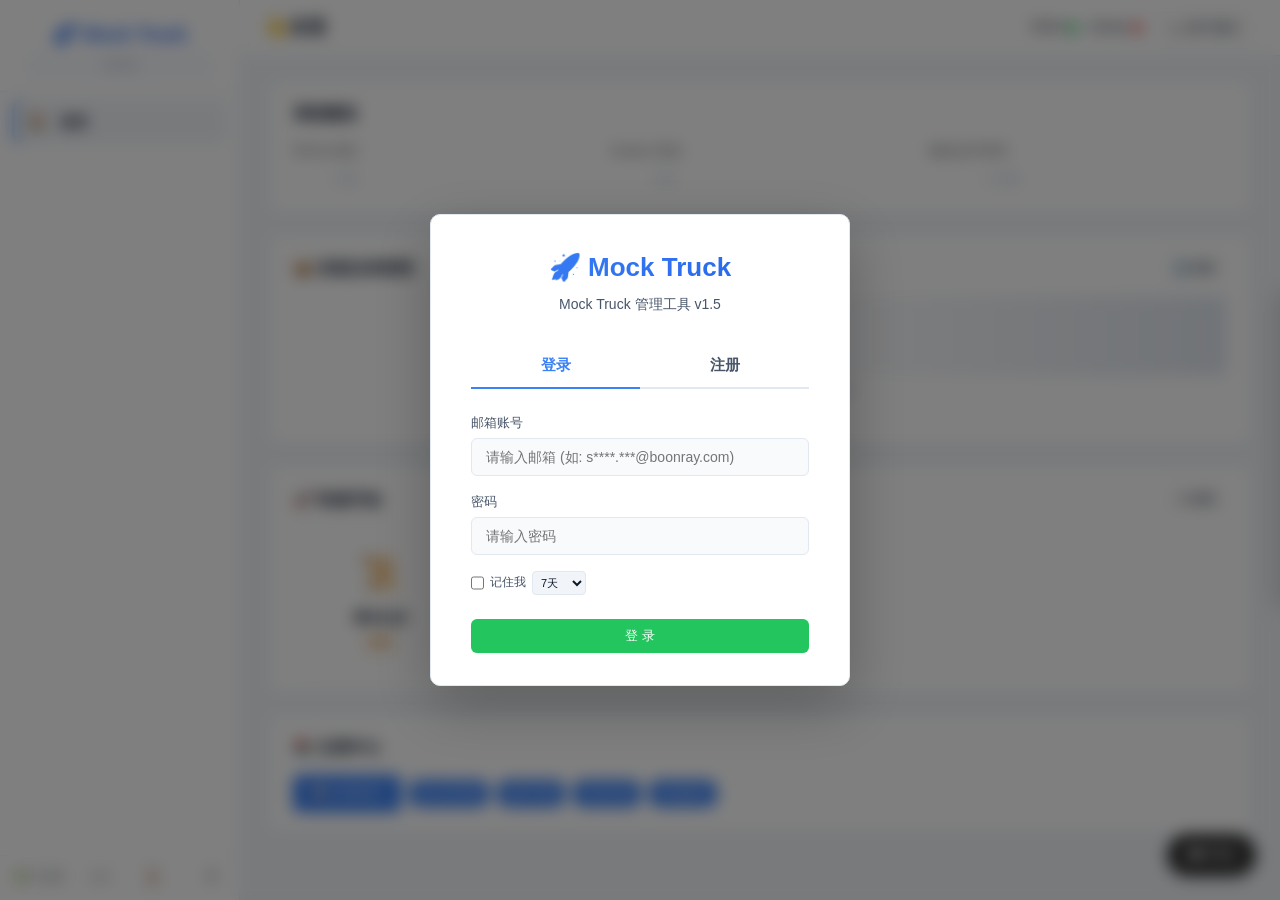
==== commit efba8b5d: "第二次批量更新：完善前后端及文档" ====
--- a/frontend/index.html
+++ b/frontend/index.html
@@ -4,7 +4,7 @@
 @Time    :  2026/06/26 10:26:00
 @Author  :  Fox
 @Version :  3.5
-@Desc    :  ROS2 Web 管理工具 - 前端主页面
+@Desc    :  Mock Truck 管理工具 - 前端主页面
 
             代码结构：
             1. 页面元信息与外部依赖
@@ -19,7 +19,7 @@
 <head>
     <meta charset="UTF-8" />
     <meta name="viewport" content="width=device-width, initial-scale=1.0" />
-    <title>ROS2 Web Manager v2.0</title>
+    <title>Mock Truck v2.0</title>
 
     <!-- ===== 外部依赖 ===== -->
     <!-- xterm.css 已改为按需加载（首次打开终端时由 loadTerminalModule 注入） -->
@@ -167,8 +167,8 @@
     <div class="auth-overlay" id="authOverlay">
         <div class="auth-modal">
             <div class="auth-header">
-                <h2>🚀 ROS2 Manager</h2>
-                <p>ROS2 Web 管理工具 v1.5</p>
+                <h2>🚀 Mock Truck</h2>
+                <p>Mock Truck 管理工具 v1.5</p>
             </div>
             <!-- 登录表单 -->
             <div class="auth-form" id="loginForm">
@@ -235,7 +235,7 @@
     <aside class="sidebar" id="sidebar">
         <!-- 头部 -->
         <div class="sidebar-header">
-            <h2>🚀 ROS2 Manager</h2>
+            <h2>🚀 Mock Truck</h2>
             <div class="version" id="sidebarUserInfo">未登录</div>
         </div>
 
--- a/frontend/css/sj_style.css
+++ b/frontend/css/sj_style.css
@@ -4,7 +4,7 @@
 @Time    :  2026/06/26 10:26:00
 @Author  :  Fox
 @Version :  3.5
-@Desc    :  ROS2 Web 管理工具 - 全局样式表
+@Desc    :  Mock Truck 管理工具 - 全局样式表
             包含：主题变量、基础重置、登录认证样式、侧边栏、
             主内容区域、卡片组件、表单组件、表格组件、
             按钮组件、面板样式、监控面板、Docker管理、
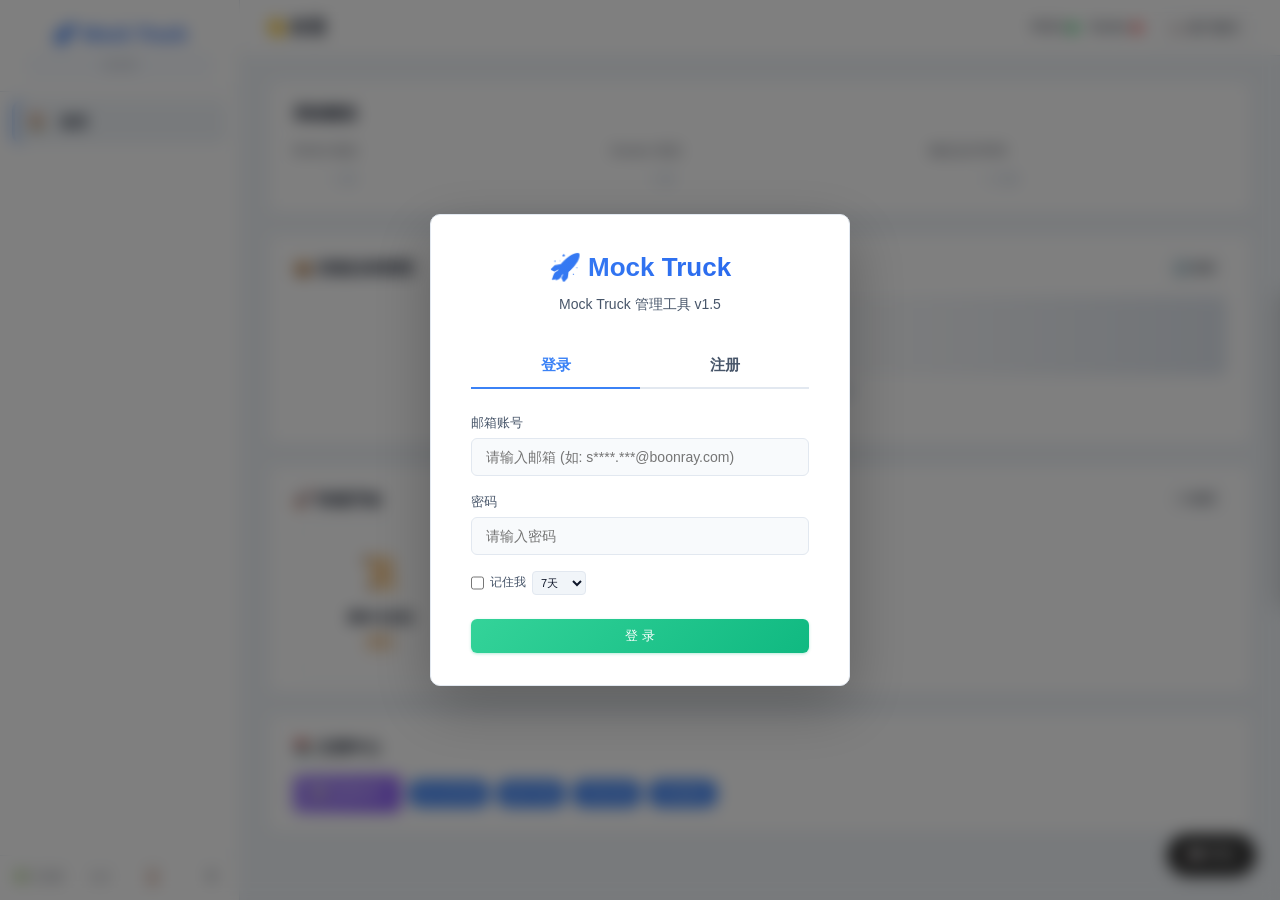
==== commit 2331b993: "1021" ====
--- a/frontend/index.html
+++ b/frontend/index.html
@@ -19,7 +19,7 @@
 <head>
     <meta charset="UTF-8" />
     <meta name="viewport" content="width=device-width, initial-scale=1.0" />
-    <title>Mock Truck v2.0</title>
+    <title>Mock Truck v3.5</title>
 
     <!-- ===== 外部依赖 ===== -->
     <!-- xterm.css 已改为按需加载（首次打开终端时由 loadTerminalModule 注入） -->
@@ -237,6 +237,8 @@
         <div class="sidebar-header">
             <h2>🚀 Mock Truck</h2>
             <div class="version" id="sidebarUserInfo">未登录</div>
+            <!-- v5.0 当前 install 版本徽章（版本感知，全局展示） -->
+            <div class="version" id="sidebarVersionBadge" style="display:none;margin-top:2px;" title="当前使用的 install 版本"></div>
         </div>
 
         <!-- 导航菜单 -->
@@ -250,21 +252,17 @@
             <!-- 容器与脚本 -->
             <div class="nav-section" id="nav-section-containers">
                 <div class="nav-section-title">容器与脚本</div>
-                <div class="nav-item" data-panel="scripts" data-tip="📜 脚本" onclick="toggleSubMenu('scripts')">
+                <div class="nav-item" data-panel="scripts" data-tip="📜 脚本与启动" onclick="toggleSubMenu('scripts')">
                     <span class="icon">📜</span>
-                    <span class="label">脚本生成</span>
+                    <span class="label">脚本与启动</span>
                 </div>
                 <div class="nav-item nav-sub" data-panel="advanced-scripts" data-tip="📜 脚本增强" style="display:none;">
                     <span class="icon">📜</span>
                     <span class="label">脚本执行增强</span>
                 </div>
-                <div class="nav-item" data-panel="vehicle" data-tip="🚛 仿真车启动">
+                <div class="nav-item" data-panel="docker" data-tip="🚛 仿真车管理" onclick="toggleSubMenu('docker')">
                     <span class="icon">🚛</span>
-                    <span class="label">仿真车启动</span>
-                </div>
-                <div class="nav-item" data-panel="docker" data-tip="🐳 Docker" onclick="toggleSubMenu('docker')">
-                    <span class="icon">🐳</span>
-                    <span class="label">Docker 管理</span>
+                    <span class="label">仿真车管理</span>
                 </div>
                 <div class="nav-item nav-sub" data-panel="advanced-docker" data-tip="🐳 容器增强" style="display:none;">
                     <span class="icon">🐳</span>
@@ -459,8 +457,9 @@
                     <!-- v3.6 部署确认 & 操作历史入口 -->
                     <div id="installDeployBar" style="display:none;margin-top:10px;padding-top:10px;border-top:1px dashed #eee;">
                         <div class="btn-group" style="flex-wrap:wrap;gap:6px;">
-                            <button class="btn btn-sm btn-success" id="deployBkBtn" onclick="deployInstallToBk()">🚀 部署到bk空间</button>
-                            <button class="btn btn-sm btn-secondary" onclick="showBkHistoryModal()">📜 操作历史 / 回滚</button>
+                            <button class="btn btn-sm btn-success" id="deployBkBtn" onclick="deployInstallToBk()">🚀 创建该版本对应模板</button>
+                            <!-- v5.1 操作历史/回滚按钮暂时下线，功能保留未删除 -->
+                            <button class="btn btn-sm btn-secondary" onclick="showBkHistoryModal()" style="display:none;">📜 操作历史 / 回滚</button>
                         </div>
                     </div>
                 </div>
@@ -638,12 +637,12 @@
             </div>
 
             <!-- ============================================================
-            面板：Docker 管理
+            面板：仿真车管理
             ============================================================ -->
             <div class="panel" id="panel-docker">
                 <div class="card">
                     <div class="card-title">🎯 容器选择状态</div>
-                    <div id="containerSelectStatus" style="font-size:14px; padding:4px 0;">⚠️ 未选中容器，ROS2 功能不可用</div>
+                    <div id="containerSelectStatus" style="font-size:14px; padding:4px 0;">⚠️ 未选中容器，ROS2 部分功能不可用</div>
                 </div>
                 <div class="card">
                     <div class="card-title" style="display:flex; justify-content:space-between; align-items:center;">
@@ -659,12 +658,11 @@
                             <button class="btn btn-warning admin-only" onclick="stopAllRos2()">⏹ 停止全部 ROS2</button>
                             <button class="btn btn-outline admin-only" onclick="syncTime()">🕐 同步时间</button>
                         </div>
-                        <div style="overflow-x:auto">
+                        <div style="overflow-x:auto;overflow-y:visible;">
                             <table class="data-table">
                                 <thead>
                                     <tr>
                                         <th>名称</th>
-                                        <th>镜像</th>
                                         <th>容器运行状态</th>
                                         <th>运行时长</th>
                                         <th>云平台连接</th>
@@ -685,7 +683,7 @@
                         <div>
                             <button class="btn btn-sm" onclick="loadContainerLogs('docker')">🐳 Docker 日志</button>
                             <button class="btn btn-sm" onclick="loadContainerLogs('ros2')">🤖 ROS2 日志</button>
-                            <button class="btn btn-sm btn-outline" onclick="document.getElementById('containerLogCard').style.display='none'">✕ 关闭</button>
+                            <button class="btn btn-sm btn-outline" onclick="closeContainerLogs()">✕ 关闭</button>
                         </div>
                     </div>
                     <div class="log-container" id="containerLogContent"></div>
@@ -723,7 +721,7 @@
             </div>
 
             <!-- ============================================================
-            面板：脚本生成（8个路径只读）
+            面板：脚本与启动（8个路径只读）
             ============================================================ -->
             <div class="panel" id="panel-scripts">
                 <div class="card" data-card-id="scripts-launch">
@@ -783,12 +781,6 @@
                     <div id="genResult" style="margin-top:14px;"></div>
                     </div>
                 </div>
-                </div>
-
-            <!-- ============================================================
-            面板：仿真车启动
-            ============================================================ -->
-            <div class="panel" id="panel-vehicle">
                 <div class="card">
                     <div class="card-title" style="display:flex; justify-content:space-between; align-items:center;">
                         <span>📄 启动车辆</span>
@@ -815,7 +807,28 @@
                         </div>
                     </div>
                 </div>
-            </div>
+                <div class="card" data-card-id="scripts-report">
+                    <div class="card-title" style="display:flex; justify-content:space-between; align-items:center;">
+                        <span>📊 运行报告</span>
+                        <span class="collapse-toggle" onclick="toggleCard('scripts-report')"><span id="scripts-report-icon">▶</span> 展开</span>
+                    </div>
+                    <div class="collapsible-content" id="scripts-report-content">
+                        <div style="display:flex;gap:8px;flex-wrap:wrap;align-items:center;margin-bottom:10px">
+                            <div class="btn-group" id="reportRangeBtns" style="margin:0">
+                                <button class="btn btn-sm btn-outline" data-range="1h" onclick="setReportRange('1h')">1小时</button>
+                                <button class="btn btn-sm btn-outline" data-range="24h" onclick="setReportRange('24h')">24小时</button>
+                                <button class="btn btn-sm" data-range="7d" onclick="setReportRange('7d')">7天</button>
+                                <button class="btn btn-sm btn-outline" data-range="30d" onclick="setReportRange('30d')">30天</button>
+                            </div>
+                            <button class="btn btn-sm btn-outline" onclick="loadRunReport()">🔄 刷新</button>
+                            <button class="btn btn-sm btn-outline" onclick="exportRunReportCSV()">📥 导出 CSV</button>
+                        </div>
+                        <div id="reportSummary" style="display:flex;gap:16px;flex-wrap:wrap;margin-bottom:12px"></div>
+                        <div id="reportTables" style="display:grid;grid-template-columns:1fr 1fr;gap:12px"></div>
+                        <div id="reportRecent" style="margin-top:12px"></div>
+                    </div>
+                </div>
+                </div>
 
             <!-- ============================================================
             面板：镜像管理
@@ -835,10 +848,14 @@
                     <div class="card-title">📥 导入镜像</div>
                     <div style="display:flex;gap:8px">
                         <input type="text" id="imageTarPath" placeholder="镜像 tar 文件路径" style="flex:1">
-                        <input type="file" id="imageTarFile" accept=".tar" style="display:none" onchange="onImageFileSelect(this)">
+                        <input type="file" id="imageTarFile" accept=".tar,.tgz" style="display:none" onchange="onImageFileSelect(this)">
                         <button class="btn btn-outline" onclick="document.getElementById('imageTarFile').click()">📁 打开</button>
-                        <button class="btn" onclick="loadImage()">📥 导入</button>
-                    </div>
+                        <button class="btn" id="loadImageBtn" onclick="loadImage()">📥 导入</button>
+                    </div>
+                    <div class="progress-bar-container" id="imageImportProgress" style="margin-top:12px">
+                        <div class="progress-bar-fill" id="imageImportProgressFill"></div>
+                    </div>
+                    <div id="imageImportStatus" style="font-size:12px;color:var(--text-secondary);margin-top:6px;display:none"></div>
                 </div>
             </div>
 
@@ -851,6 +868,39 @@
                     <button class="btn btn-outline" id="autoRefreshBtn" onclick="toggleAutoRefresh()">⏯ 自动刷新</button>
                 </div>
                 <div class="monitor-grid" id="monitorGrid"></div>
+                <div class="card" style="margin-top:16px" data-card-id="monitor-trend">
+                    <div class="card-title" style="display:flex; justify-content:space-between; align-items:center;">
+                        <span>📊 趋势视图</span>
+                        <span class="collapse-toggle" onclick="toggleCard('monitor-trend')"><span id="monitor-trend-icon">▼</span> 收起</span>
+                    </div>
+                    <div class="collapsible-content expanded" id="monitor-trend-content">
+                        <div style="display:flex;gap:8px;flex-wrap:wrap;align-items:center;margin-bottom:10px">
+                            <select id="trendMetric" class="input" style="width:auto" onchange="setTrendMetric(this.value)"></select>
+                            <div class="btn-group" id="trendRangeBtns" style="margin:0">
+                                <button class="btn btn-sm" data-range="1h" onclick="setTrendRange('1h')">1小时</button>
+                                <button class="btn btn-sm" data-range="6h" onclick="setTrendRange('6h')">6小时</button>
+                                <button class="btn btn-sm" data-range="24h" onclick="setTrendRange('24h')">24小时</button>
+                                <button class="btn btn-sm" data-range="7d" onclick="setTrendRange('7d')">7天</button>
+                            </div>
+                            <button class="btn btn-sm btn-outline" onclick="loadTrend()">🔄 刷新</button>
+                        </div>
+                        <div id="trendChart" style="min-height:200px"></div>
+                        <div id="trendSummary" style="font-size:12px;color:var(--text-secondary);margin-top:6px"></div>
+                    </div>
+                </div>
+                <div class="card" style="margin-top:16px" data-card-id="monitor-alerts">
+                    <div class="card-title" style="display:flex; justify-content:space-between; align-items:center;">
+                        <span>🚨 告警中心 <span id="alertBadge" style="display:none;background:#ef4444;color:#fff;border-radius:10px;padding:1px 8px;font-size:11px;margin-left:6px">0</span></span>
+                        <span class="collapse-toggle" onclick="toggleCard('monitor-alerts')"><span id="monitor-alerts-icon">▶</span> 展开</span>
+                    </div>
+                    <div class="collapsible-content" id="monitor-alerts-content">
+                        <div style="display:flex;gap:8px;align-items:center;margin-bottom:8px">
+                            <button class="btn btn-sm btn-outline" onclick="clearAlertCenter()">🗑 清空</button>
+                            <span style="font-size:11px;color:var(--text-secondary)">实时推送，最多保留 50 条</span>
+                        </div>
+                        <div id="alertCenterList" style="max-height:320px;overflow-y:auto"></div>
+                    </div>
+                </div>
                 <div class="card" style="margin-top:16px" data-card-id="monitor-gpu">
                     <div class="card-title" style="display:flex; justify-content:space-between; align-items:center;">
                         <span>🖥 GPU 信息</span>
@@ -993,8 +1043,6 @@
                                 <div class="card">
                     <div class="card-title">计时红绿灯模拟</div>
                     <div style="display:grid;grid-template-columns:1fr 1fr;gap:8px;margin-bottom:12px">
-                        <div><label style="font-size:12px">模式：自动</label>
-                        </div>
                         <div>
                             <label style="font-size:12px">SN 标识</label>
                             <input type="text" id="ttmSn" value="js_light">
@@ -1016,6 +1064,56 @@
                         <button class="btn btn-error" id="ttmStopBtn" onclick="stopTimerTrafficLight()" disabled>⏹ 停止</button>
                     </div>
                     <div style="margin-top:8px;font-size:13px">状态: <span id="ttmStatus">未运行</span></div>
+                </div>
+                <div class="card">
+                    <div class="card-title">人工模式计时红绿灯模拟</div>
+                    <div style="display:grid;grid-template-columns:1fr 1fr;gap:8px;margin-bottom:12px">
+                        <div>
+                            <label style="font-size:12px">SN 标识</label>
+                            <input type="text" id="mtmSn" value="js_001">
+                        </div>
+                        <div><label style="font-size:12px">端口</label><input type="number" id="mtmPort" value="1234"></div>
+                        <div><label style="font-size:12px">目标 IP（可下拉选择或手动修改）</label>
+                            <input type="text" id="mtmHost" list="mtmHostList" value="106.14.223.60" placeholder="目标 UDP 地址">
+                            <datalist id="mtmHostList">
+                                <option value="106.14.223.60"></option>
+                                <option value="139.196.75.44"></option>
+                                <option value="192.168.9.252"></option>
+                            </datalist>
+                        </div>
+                        <div><label style="font-size:12px">remain_time / duration（可下拉选择或手动修改）</label>
+                            <input type="number" id="mtmManualTime" list="mtmManualTimeList" value="255" min="0" max="255">
+                            <datalist id="mtmManualTimeList">
+                                <option value="255"></option>
+                                <option value="0"></option>
+                                <option value="15"></option>
+                                <option value="30"></option>
+                                <option value="60"></option>
+                            </datalist>
+                        </div>
+                        <div><label style="font-size:12px">auto_mode（1自动倒计时 / 2人工）</label>
+                            <select id="mtmAutoMode">
+                                <option value="2" selected>2 - 人工</option>
+                                <option value="1">1 - 自动倒计时</option>
+                            </select>
+                        </div>
+                        <div><label style="font-size:12px">灯态</label>
+                            <select id="mtmState">
+                                <option value="0" selected>0 - 黄闪(默认)</option>
+                                <option value="1">1 - 黄灯</option>
+                                <option value="2">2 - 红灯</option>
+                                <option value="3">3 - 绿灯</option>
+                                <option value="4">4 - 绿灯闪烁</option>
+                                <option value="5">5 - 黑灯</option>
+                            </select>
+                        </div>
+                    </div>
+                    <div class="btn-group">
+                        <button class="btn btn-success" id="mtmStartBtn" onclick="startManualTimerTrafficLight()">▶ 启动</button>
+                        <button class="btn btn-error" id="mtmStopBtn" onclick="stopManualTimerTrafficLight()" disabled>⏹ 停止</button>
+                        <button class="btn btn-warning" id="mtmStateBtn" onclick="setManualTimerTrafficState()" disabled>🔁 切换灯态</button>
+                    </div>
+                    <div style="margin-top:8px;font-size:13px">状态: <span id="mtmStatus">未运行</span></div>
                 </div>
                 <div class="card">
                     <div class="card-title">交通红绿灯模拟</div>
@@ -1101,6 +1199,50 @@
 
                     <div class="traffic-status-bar" id="trafficStatusBar">MQTT: 未连接 | 模式: 自动 | 主灯: 绿灯 | 次灯: 红灯</div>
                 </div>
+                <div class="card">
+                    <div class="card-title">⛏️ 破碎站红绿灯模拟</div>
+                    <div style="font-size:11px;color:var(--text-secondary);margin-bottom:8px">纯 UDP 广播 light_state，无 HTTP/MQTT，三阶段循环（对应 ck/lk_light_state*.py）</div>
+                    <div style="display:grid;grid-template-columns:1fr 1fr;gap:8px;margin-bottom:12px">
+                        <div><label style="font-size:12px">SN 标识</label>
+                            <input type="text" id="clSn" value="hz_test_light01"></div>
+                        <div><label style="font-size:12px">端口</label><input type="number" id="clPort" value="1234"></div>
+                        <div><label style="font-size:12px">目标 IP</label>
+                            <select id="clHost">
+                                <option value="106.14.223.60" selected>106.14.223.60</option>
+                                <option value="139.196.75.44">139.196.75.44</option>
+                                <option value="192.168.9.252">192.168.9.252</option>
+                            </select></div>
+                        <div><label style="font-size:12px">发送间隔 (秒)</label><input type="number" id="clInterval" value="1" min="0.5" max="10" step="0.5"></div>
+                        <div><label style="font-size:12px">红灯 (秒)</label><input type="number" id="clRed" value="10" min="1" max="300"></div>
+                        <div><label style="font-size:12px">绿灯 (秒)</label><input type="number" id="clGreen" value="30" min="1" max="600"></div>
+                        <div><label style="font-size:12px">黄灯 (秒)</label><input type="number" id="clYellow" value="3" min="1" max="60"></div>
+                    </div>
+                    <div class="btn-group">
+                        <button class="btn btn-success" id="clStartBtn" onclick="startCrushingLight()">▶ 启动</button>
+                        <button class="btn btn-error" id="clStopBtn" onclick="stopCrushingLight()" disabled>⏹ 停止</button>
+                        <button class="btn btn-outline" onclick="checkCrushingStatus()">🔄 刷新</button>
+                    </div>
+                    <div style="margin-top:8px;font-size:13px">状态: <span id="clStatus">未运行</span></div>
+                </div>
+
+                <div class="card">
+                    <div class="card-title" style="display:flex;justify-content:space-between;align-items:center">
+                        <span>➕ 动态红绿灯面板</span>
+                        <span style="font-size:11px;color:var(--text-secondary)">配置存浏览器 localStorage</span>
+                    </div>
+                    <div style="display:flex;gap:8px;flex-wrap:wrap;align-items:center;margin-bottom:12px">
+                        <select id="newPanelType" style="padding:6px 10px">
+                            <option value="timer">⏱️ 计时红绿灯</option>
+                            <option value="manual_timer">🎛️ 人工计时红绿灯</option>
+                            <option value="traffic">🚦 交通红绿灯</option>
+                            <option value="crushing">⛏️ 破碎站红绿灯</option>
+                        </select>
+                        <button class="btn btn-success" onclick="addTrafficPanel()">➕ 新增面板</button>
+                        <button class="btn btn-outline" onclick="resetTrafficPanels()">↩ 重置默认</button>
+                        <span style="font-size:11px;color:var(--text-secondary)" id="trafficPanelCount"></span>
+                    </div>
+                    <div id="trafficDynamicPanels"></div>
+                </div>
             </div>
 
             <!-- ============================================================
@@ -1202,7 +1344,7 @@
                             <input type="text" id="settingsSearchInput" placeholder="🔍 搜索配置项..." oninput="filterSettingsItems()" style="width:100%; padding:8px 12px; border:1px solid var(--border-color); border-radius:var(--radius); background:var(--bg-input);">
                         </div>
                         <div style="display:grid; grid-template-columns: 1fr; gap:12px; padding:8px 0;">
-                            <!-- 脚本生成页面 -->
+                            <!-- 脚本与启动页面 -->
                             <div class="setting-item">
                                 <div class="setting-content">
                                     <div class="setting-label">📂 Launch 文件扫描</div>
@@ -1224,11 +1366,11 @@
                                 </label>
                             </div>
                             
-                            <!-- 仿真车启动页面 -->
+                            <!-- 脚本与启动页面 -->
                             <div class="setting-item">
                                 <div class="setting-content">
                                     <div class="setting-label">📄 启动车辆 </div>
-                                    <div class="setting-desc">控制仿真车启动页面脚本列表的默认显示状态</div>
+                                    <div class="setting-desc">控制脚本与启动页面脚本列表的默认显示状态</div>
                                 </div>
                                 <label class="toggle-switch">
                                     <input type="checkbox" id="settingScriptsExpand" onchange="toggleScriptsDefaultExpand()">
@@ -1256,7 +1398,7 @@
                                 </label>
                             </div>
                             
-                            <!-- Docker 管理页面 -->
+                            <!-- 仿真车管理页面 -->
                             <div class="setting-item">
                                 <div class="setting-content">
                                     <div class="setting-label">🐳 容器管理增强</div>
@@ -1837,6 +1979,14 @@
                     <div class="btn-group" style="margin-top:4px"><button class="btn btn-sm" onclick="loadPlugins()">🔄 刷新</button></div>
                     <div id="pluginsList" style="margin-top:8px;font-size:12px"></div>
                 </div>
+                <div class="card"><div class="card-title">🧰 辅助测试工具</div>
+                    <div style="display:flex;align-items:center;gap:8px;margin-bottom:10px">
+                        <button class="btn btn-success btn-sm" onclick="launchMockTools()">🚀 启动桌面工具</button>
+                        <button class="btn btn-sm" onclick="loadMockToolsInfo()">🔄 刷新</button>
+                        <span id="mockToolsStatus" style="font-size:12px;opacity:0.6"></span>
+                    </div>
+                    <div id="mockToolsGrid" style="display:grid;grid-template-columns:repeat(auto-fill,minmax(160px,1fr));gap:8px"></div>
+                </div>
             </div>
 
             <!-- ============================================================
@@ -1946,12 +2096,19 @@
 
     <!-- ===== 外部依赖（xterm） —— 已改为按需加载，见 sj_script.js loadTerminalModule() ===== -->
 
-    <!-- ===== 自定义函数脚本 ===== -->
+    <!-- ===== 自定义函数脚本（核心，首屏同步加载） ===== -->
     <script src="js/sj_script.js"></script>
     <!-- ===== 正则校验脚本 ===== -->
     <script src="js/sj_validators.js"></script>
     <!-- ===== 新手引导脚本 ===== -->
     <script src="js/onboarding.js"></script>
+    <!-- ===== 数据导出功能脚本（MutationObserver 注入按钮） ===== -->
+    <script src="js/panels/data_export.js"></script>
+    <!-- ===== T-6.0-02 面板懒加载（defer 不阻塞首屏渲染，DOMContentLoaded 前执行） ===== -->
+    <script defer src="js/panels/vehicles.js"></script>
+    <script defer src="js/panels/monitor_panel.js"></script>
+    <script defer src="js/panels/traffic_batch.js"></script>
+    <script defer src="js/panels/advanced.js"></script>
 
     <!-- ========== 预留扩展区域（HTML 底部） ========== -->
     <!-- 预留用于未来扩展，如新增面板、组件等 -->
@@ -2088,7 +2245,7 @@
     v3.6 操作历史 / 回滚 模态框
     ============================================================ -->
     <div id="bkHistoryModal" class="modal-overlay" style="display:none;z-index:10000;align-items:flex-start;padding-top:5vh;">
-        <div class="modal-content" style="max-width:90vw;width:900px;height:80vh;display:flex;flex-direction:column;overflow:hidden;">
+        <div class="modal-content" style="max-width:96vw;width:min(1200px,96vw);height:82vh;display:flex;flex-direction:column;overflow:hidden;">
             <div style="display:flex;justify-content:space-between;align-items:center;padding:16px;border-bottom:1px solid var(--border-color);flex-shrink:0;background:white;">
                 <h3 style="margin:0;color:var(--text-primary);">📜 操作历史 / 回滚</h3>
                 <div style="display:flex;gap:8px;">
--- a/frontend/css/sj_style.css
+++ b/frontend/css/sj_style.css
@@ -22,7 +22,7 @@
             9. 表格样式
             10. Toast 通知样式
             11. 监控面板样式
-            12. Docker 管理样式
+            12. 仿真车管理样式
             13. 脚本管理样式
             14. 终端模拟样式
             15. 主题设置样式
@@ -975,30 +975,36 @@
 }
 
 .btn-success {
-    background: var(--success);
+    background: linear-gradient(135deg, #34d399 0%, #10b981 100%);
     color: #fff;
+    box-shadow: 0 1px 3px rgba(16, 185, 129, 0.3);
 }
 .btn-success:hover {
-    background: var(--success-dark);
+    background: linear-gradient(135deg, #10b981 0%, #059669 100%);
     color: #fff;
+    box-shadow: 0 2px 8px rgba(16, 185, 129, 0.4);
 }
 
 .btn-warning {
-    background: var(--warning);
+    background: linear-gradient(135deg, #fbbf24 0%, #f59e0b 100%);
     color: var(--text-primary);
+    box-shadow: 0 1px 3px rgba(245, 158, 11, 0.3);
 }
 .btn-warning:hover {
-    background: var(--warning-dark);
+    background: linear-gradient(135deg, #f59e0b 0%, #d97706 100%);
     color: var(--text-primary);
+    box-shadow: 0 2px 8px rgba(245, 158, 11, 0.4);
 }
 
 .btn-error {
-    background: var(--error);
+    background: linear-gradient(135deg, #f87171 0%, #ef4444 100%);
     color: #fff;
+    box-shadow: 0 1px 3px rgba(239, 68, 68, 0.3);
 }
 .btn-error:hover {
-    background: var(--error-dark);
+    background: linear-gradient(135deg, #ef4444 0%, #dc2626 100%);
     color: #fff;
+    box-shadow: 0 2px 8px rgba(239, 68, 68, 0.4);
 }
 
 .btn-outline {
@@ -1050,11 +1056,12 @@
 /* ---------- 容器操作按钮样式 ---------- */
 .action-buttons {
     display: flex;
-    gap: 4px;
+    gap: 5px;
     flex-wrap: wrap;
     align-items: center;
-    justify-content: center;
-    padding: 4px 0;
+    justify-content: flex-start;
+    padding: 2px 0;
+    line-height: 1;
 }
 
 .more-actions-container {
@@ -1158,7 +1165,7 @@
 }
 
 .action-btn {
-    display: flex;
+    display: inline-flex;
     align-items: center;
     gap: 3px;
     padding: 4px 8px;
@@ -1168,6 +1175,8 @@
     transition: all 0.2s ease;
     border: 1px solid transparent;
     cursor: pointer;
+    white-space: nowrap;
+    flex-shrink: 0;
 }
 
 .action-btn:hover {
@@ -1206,12 +1215,26 @@
 }
 
 .btn-info {
-    background: var(--info);
+    background: linear-gradient(135deg, #60a5fa 0%, #3b82f6 100%);
     color: #fff;
+    box-shadow: 0 1px 3px rgba(59, 130, 246, 0.3);
 }
 
 .btn-info:hover {
-    background: #0284c7;
+    background: linear-gradient(135deg, #3b82f6 0%, #2563eb 100%);
+    box-shadow: 0 2px 8px rgba(59, 130, 246, 0.4);
+}
+
+/* ★ btn-primary 补充定义（可视化按钮使用） */
+.btn-primary {
+    background: linear-gradient(135deg, #a78bfa 0%, #8b5cf6 100%);
+    color: #fff;
+    box-shadow: 0 1px 3px rgba(139, 92, 246, 0.3);
+}
+.btn-primary:hover {
+    background: linear-gradient(135deg, #8b5cf6 0%, #7c3aed 100%);
+    color: #fff;
+    box-shadow: 0 2px 8px rgba(139, 92, 246, 0.4);
 }
 
 /* ========== 预留扩展区域（第351-400行） ========== */
@@ -1225,6 +1248,7 @@
     width: 100%;
     border-collapse: collapse;
     font-size: 13px;
+    table-layout: fixed; /* ★ 列宽固定分配，操作列自适应 */
 }
 .data-table th {
     text-align: left;
@@ -1240,6 +1264,58 @@
     background: var(--bg-card);
     z-index: 2;
 }
+/* ★ 容器列表表格：内容列完全紧凑（按内容宽度），操作列占据所有剩余空间 */
+#containersCollapsible .data-table {
+    table-layout: auto;
+    width: 100%;
+}
+#containersCollapsible .data-table th:nth-child(1),
+#containersCollapsible .data-table td:nth-child(1) {
+    width: 1%;
+    white-space: nowrap;
+    padding-right: 12px;
+}
+#containersCollapsible .data-table th:nth-child(2),
+#containersCollapsible .data-table td:nth-child(2) {
+    width: 1%;
+    white-space: nowrap;
+    text-align: center;
+    padding: 6px 8px;
+}
+#containersCollapsible .data-table th:nth-child(3),
+#containersCollapsible .data-table td:nth-child(3) {
+    width: 1%;
+    white-space: nowrap;
+    text-align: center;
+    padding: 6px 8px;
+}
+#containersCollapsible .data-table th:nth-child(4),
+#containersCollapsible .data-table td:nth-child(4) {
+    width: 1%;
+    white-space: nowrap;
+    text-align: center;
+    padding: 6px 12px;
+}
+#containersCollapsible .data-table th:last-child,
+#containersCollapsible .data-table td:last-child {
+    width: auto;
+    text-align: left;
+    padding-left: 12px;
+}
+#containersCollapsible .data-table th {
+    padding: 8px 6px;
+    font-size: 11px;
+    text-align: center;
+}
+#containersCollapsible .data-table th:nth-child(1) {
+    text-align: left;
+}
+#containersCollapsible .data-table th:last-child {
+    text-align: center !important;
+}
+#containersCollapsible .data-table td {
+    padding: 6px 6px;
+}
 .data-table th:last-child {
     text-align: center;
 }
@@ -1273,6 +1349,61 @@
     border: 1px solid var(--border-color);
 }
 
+/* ---------- v5.1 操作历史/回滚模态框表格（加宽防重叠） ---------- */
+#bkHistoryModal .data-table {
+    table-layout: auto; /* 列宽按内容自适应，替代均分导致的挤压重叠 */
+}
+#bkHistoryModal .data-table th,
+#bkHistoryModal .data-table td {
+    padding: 8px 12px;
+    vertical-align: top;
+}
+/* 时间/用户/操作列：短内容不换行 */
+#bkHistoryList .data-table td:nth-child(1),
+#bkHistoryList .data-table td:nth-child(2) {
+    white-space: nowrap;
+}
+/* 详情/备份列：长文本允许换行，超长字符串强制断行 */
+#bkHistoryList .data-table td:nth-child(4),
+#bkHistoryList .data-table td:nth-child(5) {
+    white-space: normal;
+    word-break: break-all;
+    min-width: 160px;
+}
+/* 备份包表：文件名长且不可断行 → 强制断行 */
+#bkBackupsList .data-table td:nth-child(1) {
+    word-break: break-all;
+    white-space: normal;
+    min-width: 240px;
+}
+#bkBackupsList .data-table td:nth-child(2),
+#bkBackupsList .data-table td:nth-child(3) {
+    white-space: nowrap;
+}
+
+/* ---------- 审计日志表格 ---------- */
+.audit-log-table {
+    table-layout: auto;
+}
+.audit-log-table th {
+    text-align: left;
+}
+.audit-log-table .audit-col-time,
+.audit-log-table .audit-col-user,
+.audit-log-table .audit-col-action {
+    white-space: nowrap;
+}
+.audit-log-table .audit-col-action {
+    min-width: 150px;
+}
+.audit-log-table th.audit-col-details,
+.audit-log-table td.audit-col-details {
+    text-align: left;
+    white-space: normal;
+    word-break: break-all;
+    width: auto;
+}
+
 /* ---------- 表格容器（滚动） ---------- */
 .table-wrapper {
     overflow-x: auto;
@@ -1315,21 +1446,21 @@
     overflow-y: visible;
 }
 #containersCollapsible .data-table {
-    flex: 1;
-    display: flex;
-    flex-direction: column;
-    min-height: 0;
+    width: 100%;
+    border-collapse: collapse;
+    table-layout: auto;
+}
+#containersCollapsible .data-table thead {
+    display: table-header-group;
 }
 #containersCollapsible .data-table tbody {
-    flex: 1;
-    overflow-y: auto;
-    display: block;
-}
-#containersCollapsible .data-table thead,
+    display: table-row-group;
+    overflow-y: visible;
+}
+#containersCollapsible .data-table thead tr,
 #containersCollapsible .data-table tbody tr {
-    display: table;
+    display: table-row;
     width: 100%;
-    table-layout: fixed;
 }
 #containersTableBody {
     display: table-row-group;
@@ -1461,7 +1592,7 @@
 /* =========================================== */
 
 /* ============================================================
-12. Docker 管理样式
+12. 仿真车管理样式
 ============================================================ */
 /* ---------- 容器列表 ---------- */
 #containersTableBody tr.selected-container {
@@ -1481,11 +1612,14 @@
     padding: 14px;
     font-family: 'JetBrains Mono', monospace;
     font-size: 12px;
-    max-height: 280px;
-    overflow-y: auto;
-    white-space: pre-wrap;
-    word-break: break-all;
+    max-height: 60vh;
+    min-height: 400px;
+    overflow: auto;
+    white-space: pre;
+    word-break: normal;
     transition: background var(--transition), border var(--transition);
+    width: 100%;
+    box-sizing: border-box;
 }
 .log-container::-webkit-scrollbar {
     width: 4px;
@@ -1591,6 +1725,7 @@
 .collapsible-content.expanded {
     max-height: none;
     height: auto;
+    overflow: visible;
 }
 .collapse-toggle {
     cursor: pointer;
@@ -2993,10 +3128,13 @@
     font-family: 'JetBrains Mono', 'Consolas', monospace;
     font-size: 13px;
     line-height: 1.6;
-    max-height: 280px;
-    overflow-y: auto;
-    white-space: pre-wrap;
-    word-break: break-all;
+    max-height: 60vh;
+    min-height: 400px;
+    overflow: auto;
+    white-space: pre;
+    word-break: normal;
+    width: 100%;
+    box-sizing: border-box;
 }
 
 .log-entry {
--- a/frontend/css/onboarding.css
+++ b/frontend/css/onboarding.css
@@ -113,6 +113,19 @@
     color: #1890FF;
 }
 
+/* T-6.0-03 工作流标签 */
+.onboarding-workflow-tag {
+    display: inline-block;
+    font-size: 11px;
+    font-weight: 600;
+    color: #1890FF;
+    background: #e6f4ff;
+    border: 1px solid #91caff;
+    border-radius: 4px;
+    padding: 2px 8px;
+    margin-bottom: 8px;
+}
+
 /* 气泡内容 */
 .onboarding-bubble-title {
     font-size: 16px;
